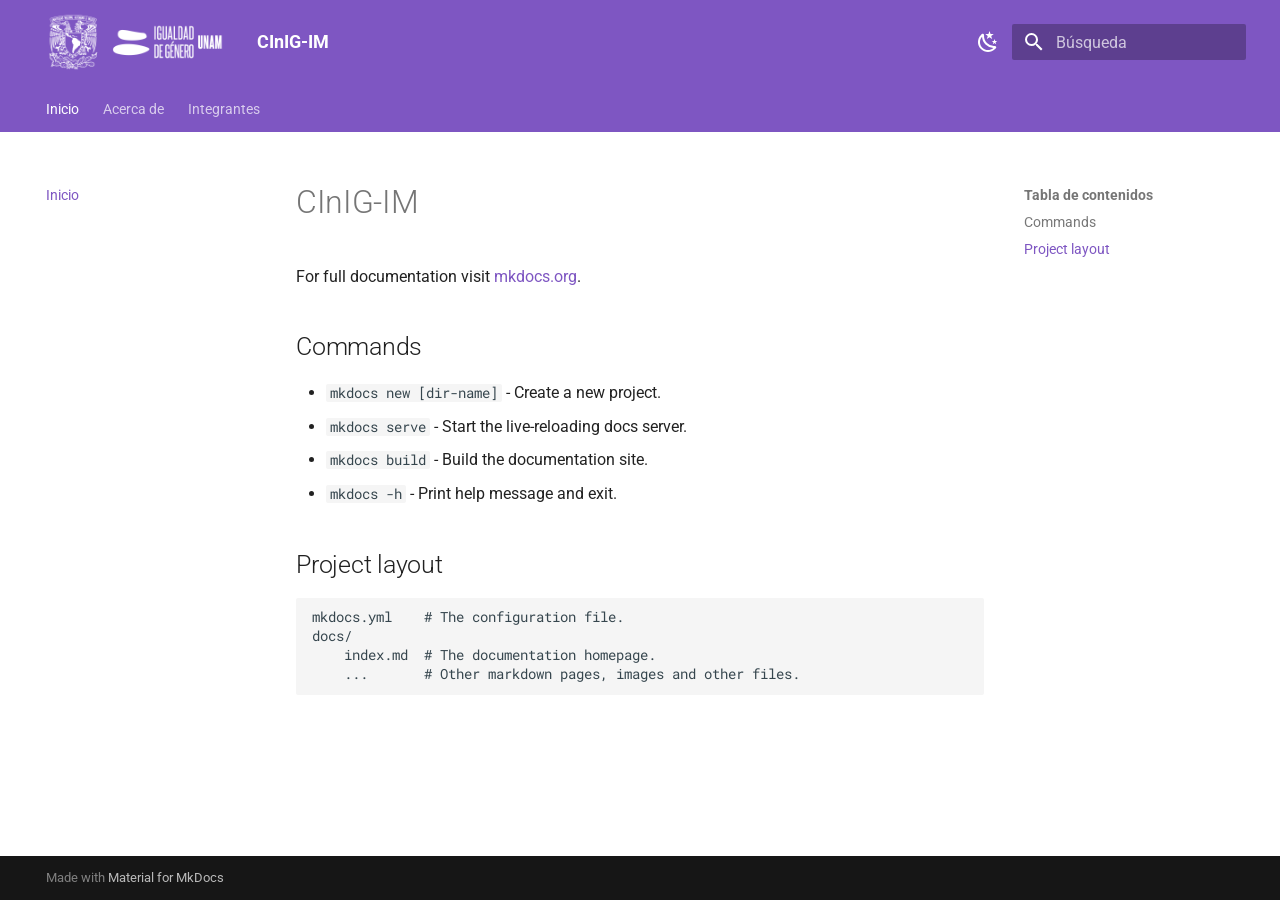
==== index.html @ 72969dbc "Deployed 121dbce with MkDocs version: 1.6.1" ====
<!doctype html>
<html lang="es" class="no-js">
  <head>
    
      <meta charset="utf-8">
      <meta name="viewport" content="width=device-width,initial-scale=1">
      
      
      
      
      
        <link rel="next" href="integrantes/">
      
      
      <link rel="icon" href="assets/favicon.svg">
      <meta name="generator" content="mkdocs-1.6.1, mkdocs-material-9.6.23">
    
    
      
        <title>CInIG-IM</title>
      
    
    
      <link rel="stylesheet" href="assets/stylesheets/main.84d31ad4.min.css">
      
        
        <link rel="stylesheet" href="assets/stylesheets/palette.06af60db.min.css">
      
      


    
    
      
    
    
      
        
        
        <link rel="preconnect" href="https://fonts.gstatic.com" crossorigin>
        <link rel="stylesheet" href="https://fonts.googleapis.com/css?family=Roboto:300,300i,400,400i,700,700i%7CRoboto+Mono:400,400i,700,700i&display=fallback">
        <style>:root{--md-text-font:"Roboto";--md-code-font:"Roboto Mono"}</style>
      
    
    
      <link rel="stylesheet" href="stylesheets/extra.css">
    
    <script>__md_scope=new URL(".",location),__md_hash=e=>[...e].reduce(((e,_)=>(e<<5)-e+_.charCodeAt(0)),0),__md_get=(e,_=localStorage,t=__md_scope)=>JSON.parse(_.getItem(t.pathname+"."+e)),__md_set=(e,_,t=localStorage,a=__md_scope)=>{try{t.setItem(a.pathname+"."+e,JSON.stringify(_))}catch(e){}}</script>
    
      

    
    
    
  </head>
  
  
    
    
      
    
    
    
    
    <body dir="ltr" data-md-color-scheme="default" data-md-color-primary="deep-purple" data-md-color-accent="purple">
  
    
    <input class="md-toggle" data-md-toggle="drawer" type="checkbox" id="__drawer" autocomplete="off">
    <input class="md-toggle" data-md-toggle="search" type="checkbox" id="__search" autocomplete="off">
    <label class="md-overlay" for="__drawer"></label>
    <div data-md-component="skip">
      
        
        <a href="#cinig-im" class="md-skip">
          Saltar a contenido
        </a>
      
    </div>
    <div data-md-component="announce">
      
    </div>
    
    
      

<header class="md-header" data-md-component="header">
  <nav class="md-header__inner md-grid" aria-label="Cabecera">
    <a href="." title="CInIG-IM" class="md-header__button md-logo" aria-label="CInIG-IM" data-md-component="logo">
      
  <img src="assets/Logos-Blanco-800x268.png" alt="logo">

    </a>
    <label class="md-header__button md-icon" for="__drawer">
      
      <svg xmlns="http://www.w3.org/2000/svg" viewBox="0 0 24 24"><path d="M3 6h18v2H3zm0 5h18v2H3zm0 5h18v2H3z"/></svg>
    </label>
    <div class="md-header__title" data-md-component="header-title">
      <div class="md-header__ellipsis">
        <div class="md-header__topic">
          <span class="md-ellipsis">
            CInIG-IM
          </span>
        </div>
        <div class="md-header__topic" data-md-component="header-topic">
          <span class="md-ellipsis">
            
              Inicio
            
          </span>
        </div>
      </div>
    </div>
    
      
        <form class="md-header__option" data-md-component="palette">
  
    
    
    
    <input class="md-option" data-md-color-media="" data-md-color-scheme="default" data-md-color-primary="deep-purple" data-md-color-accent="purple"  aria-label="Switch to dark mode"  type="radio" name="__palette" id="__palette_0">
    
      <label class="md-header__button md-icon" title="Switch to dark mode" for="__palette_1" hidden>
        <svg xmlns="http://www.w3.org/2000/svg" viewBox="0 0 24 24"><path d="m17.75 4.09-2.53 1.94.91 3.06-2.63-1.81-2.63 1.81.91-3.06-2.53-1.94L12.44 4l1.06-3 1.06 3zm3.5 6.91-1.64 1.25.59 1.98-1.7-1.17-1.7 1.17.59-1.98L15.75 11l2.06-.05L18.5 9l.69 1.95zm-2.28 4.95c.83-.08 1.72 1.1 1.19 1.85-.32.45-.66.87-1.08 1.27C15.17 23 8.84 23 4.94 19.07c-3.91-3.9-3.91-10.24 0-14.14.4-.4.82-.76 1.27-1.08.75-.53 1.93.36 1.85 1.19-.27 2.86.69 5.83 2.89 8.02a9.96 9.96 0 0 0 8.02 2.89m-1.64 2.02a12.08 12.08 0 0 1-7.8-3.47c-2.17-2.19-3.33-5-3.49-7.82-2.81 3.14-2.7 7.96.31 10.98 3.02 3.01 7.84 3.12 10.98.31"/></svg>
      </label>
    
  
    
    
    
    <input class="md-option" data-md-color-media="" data-md-color-scheme="slate" data-md-color-primary="deep-purple" data-md-color-accent="purple"  aria-label="Switch to light mode"  type="radio" name="__palette" id="__palette_1">
    
      <label class="md-header__button md-icon" title="Switch to light mode" for="__palette_0" hidden>
        <svg xmlns="http://www.w3.org/2000/svg" viewBox="0 0 24 24"><path d="M12 7a5 5 0 0 1 5 5 5 5 0 0 1-5 5 5 5 0 0 1-5-5 5 5 0 0 1 5-5m0 2a3 3 0 0 0-3 3 3 3 0 0 0 3 3 3 3 0 0 0 3-3 3 3 0 0 0-3-3m0-7 2.39 3.42C13.65 5.15 12.84 5 12 5s-1.65.15-2.39.42zM3.34 7l4.16-.35A7.2 7.2 0 0 0 5.94 8.5c-.44.74-.69 1.5-.83 2.29zm.02 10 1.76-3.77a7.131 7.131 0 0 0 2.38 4.14zM20.65 7l-1.77 3.79a7.02 7.02 0 0 0-2.38-4.15zm-.01 10-4.14.36c.59-.51 1.12-1.14 1.54-1.86.42-.73.69-1.5.83-2.29zM12 22l-2.41-3.44c.74.27 1.55.44 2.41.44.82 0 1.63-.17 2.37-.44z"/></svg>
      </label>
    
  
</form>
      
    
    
      <script>var palette=__md_get("__palette");if(palette&&palette.color){if("(prefers-color-scheme)"===palette.color.media){var media=matchMedia("(prefers-color-scheme: light)"),input=document.querySelector(media.matches?"[data-md-color-media='(prefers-color-scheme: light)']":"[data-md-color-media='(prefers-color-scheme: dark)']");palette.color.media=input.getAttribute("data-md-color-media"),palette.color.scheme=input.getAttribute("data-md-color-scheme"),palette.color.primary=input.getAttribute("data-md-color-primary"),palette.color.accent=input.getAttribute("data-md-color-accent")}for(var[key,value]of Object.entries(palette.color))document.body.setAttribute("data-md-color-"+key,value)}</script>
    
    
    
      
      
        <label class="md-header__button md-icon" for="__search">
          
          <svg xmlns="http://www.w3.org/2000/svg" viewBox="0 0 24 24"><path d="M9.5 3A6.5 6.5 0 0 1 16 9.5c0 1.61-.59 3.09-1.56 4.23l.27.27h.79l5 5-1.5 1.5-5-5v-.79l-.27-.27A6.52 6.52 0 0 1 9.5 16 6.5 6.5 0 0 1 3 9.5 6.5 6.5 0 0 1 9.5 3m0 2C7 5 5 7 5 9.5S7 14 9.5 14 14 12 14 9.5 12 5 9.5 5"/></svg>
        </label>
        <div class="md-search" data-md-component="search" role="dialog">
  <label class="md-search__overlay" for="__search"></label>
  <div class="md-search__inner" role="search">
    <form class="md-search__form" name="search">
      <input type="text" class="md-search__input" name="query" aria-label="Búsqueda" placeholder="Búsqueda" autocapitalize="off" autocorrect="off" autocomplete="off" spellcheck="false" data-md-component="search-query" required>
      <label class="md-search__icon md-icon" for="__search">
        
        <svg xmlns="http://www.w3.org/2000/svg" viewBox="0 0 24 24"><path d="M9.5 3A6.5 6.5 0 0 1 16 9.5c0 1.61-.59 3.09-1.56 4.23l.27.27h.79l5 5-1.5 1.5-5-5v-.79l-.27-.27A6.52 6.52 0 0 1 9.5 16 6.5 6.5 0 0 1 3 9.5 6.5 6.5 0 0 1 9.5 3m0 2C7 5 5 7 5 9.5S7 14 9.5 14 14 12 14 9.5 12 5 9.5 5"/></svg>
        
        <svg xmlns="http://www.w3.org/2000/svg" viewBox="0 0 24 24"><path d="M20 11v2H8l5.5 5.5-1.42 1.42L4.16 12l7.92-7.92L13.5 5.5 8 11z"/></svg>
      </label>
      <nav class="md-search__options" aria-label="Buscar">
        
        <button type="reset" class="md-search__icon md-icon" title="Limpiar" aria-label="Limpiar" tabindex="-1">
          
          <svg xmlns="http://www.w3.org/2000/svg" viewBox="0 0 24 24"><path d="M19 6.41 17.59 5 12 10.59 6.41 5 5 6.41 10.59 12 5 17.59 6.41 19 12 13.41 17.59 19 19 17.59 13.41 12z"/></svg>
        </button>
      </nav>
      
        <div class="md-search__suggest" data-md-component="search-suggest"></div>
      
    </form>
    <div class="md-search__output">
      <div class="md-search__scrollwrap" tabindex="0" data-md-scrollfix>
        <div class="md-search-result" data-md-component="search-result">
          <div class="md-search-result__meta">
            Inicializando búsqueda
          </div>
          <ol class="md-search-result__list" role="presentation"></ol>
        </div>
      </div>
    </div>
  </div>
</div>
      
    
    
  </nav>
  
</header>
    
    <div class="md-container" data-md-component="container">
      
      
        
          
            
<nav class="md-tabs" aria-label="Pestañas" data-md-component="tabs">
  <div class="md-grid">
    <ul class="md-tabs__list">
      
        
  
  
  
    
  
  
    <li class="md-tabs__item md-tabs__item--active">
      <a href="." class="md-tabs__link">
        
  
  
    
  
  Inicio

      </a>
    </li>
  

      
        
  
  
  
  
    <li class="md-tabs__item">
      <a href="acerca_de.md" class="md-tabs__link">
        
  
  
    
  
  Acerca de

      </a>
    </li>
  

      
        
  
  
  
  
    <li class="md-tabs__item">
      <a href="integrantes/" class="md-tabs__link">
        
  
  
    
  
  Integrantes

      </a>
    </li>
  

      
    </ul>
  </div>
</nav>
          
        
      
      <main class="md-main" data-md-component="main">
        <div class="md-main__inner md-grid">
          
            
              
              <div class="md-sidebar md-sidebar--primary" data-md-component="sidebar" data-md-type="navigation" >
                <div class="md-sidebar__scrollwrap">
                  <div class="md-sidebar__inner">
                    


  


<nav class="md-nav md-nav--primary md-nav--lifted" aria-label="Navegación" data-md-level="0">
  <label class="md-nav__title" for="__drawer">
    <a href="." title="CInIG-IM" class="md-nav__button md-logo" aria-label="CInIG-IM" data-md-component="logo">
      
  <img src="assets/Logos-Blanco-800x268.png" alt="logo">

    </a>
    CInIG-IM
  </label>
  
  <ul class="md-nav__list" data-md-scrollfix>
    
      
      
  
  
    
  
  
  
    <li class="md-nav__item md-nav__item--active">
      
      <input class="md-nav__toggle md-toggle" type="checkbox" id="__toc">
      
      
        
      
      
        <label class="md-nav__link md-nav__link--active" for="__toc">
          
  
  
  <span class="md-ellipsis">
    Inicio
    
  </span>
  

          <span class="md-nav__icon md-icon"></span>
        </label>
      
      <a href="." class="md-nav__link md-nav__link--active">
        
  
  
  <span class="md-ellipsis">
    Inicio
    
  </span>
  

      </a>
      
        

<nav class="md-nav md-nav--secondary" aria-label="Tabla de contenidos">
  
  
  
    
  
  
    <label class="md-nav__title" for="__toc">
      <span class="md-nav__icon md-icon"></span>
      Tabla de contenidos
    </label>
    <ul class="md-nav__list" data-md-component="toc" data-md-scrollfix>
      
        <li class="md-nav__item">
  <a href="#commands" class="md-nav__link">
    <span class="md-ellipsis">
      Commands
    </span>
  </a>
  
</li>
      
        <li class="md-nav__item">
  <a href="#project-layout" class="md-nav__link">
    <span class="md-ellipsis">
      Project layout
    </span>
  </a>
  
</li>
      
    </ul>
  
</nav>
      
    </li>
  

    
      
      
  
  
  
  
    <li class="md-nav__item">
      <a href="acerca_de.md" class="md-nav__link">
        
  
  
  <span class="md-ellipsis">
    Acerca de
    
  </span>
  

      </a>
    </li>
  

    
      
      
  
  
  
  
    <li class="md-nav__item">
      <a href="integrantes/" class="md-nav__link">
        
  
  
  <span class="md-ellipsis">
    Integrantes
    
  </span>
  

      </a>
    </li>
  

    
  </ul>
</nav>
                  </div>
                </div>
              </div>
            
            
              
              <div class="md-sidebar md-sidebar--secondary" data-md-component="sidebar" data-md-type="toc" >
                <div class="md-sidebar__scrollwrap">
                  <div class="md-sidebar__inner">
                    

<nav class="md-nav md-nav--secondary" aria-label="Tabla de contenidos">
  
  
  
    
  
  
    <label class="md-nav__title" for="__toc">
      <span class="md-nav__icon md-icon"></span>
      Tabla de contenidos
    </label>
    <ul class="md-nav__list" data-md-component="toc" data-md-scrollfix>
      
        <li class="md-nav__item">
  <a href="#commands" class="md-nav__link">
    <span class="md-ellipsis">
      Commands
    </span>
  </a>
  
</li>
      
        <li class="md-nav__item">
  <a href="#project-layout" class="md-nav__link">
    <span class="md-ellipsis">
      Project layout
    </span>
  </a>
  
</li>
      
    </ul>
  
</nav>
                  </div>
                </div>
              </div>
            
          
          
            <div class="md-content" data-md-component="content">
              <article class="md-content__inner md-typeset">
                
                  



<h1 id="cinig-im">CInIG-IM</h1>
<p>For full documentation visit <a href="https://www.mkdocs.org">mkdocs.org</a>.</p>
<h2 id="commands">Commands</h2>
<ul>
<li><code>mkdocs new [dir-name]</code> - Create a new project.</li>
<li><code>mkdocs serve</code> - Start the live-reloading docs server.</li>
<li><code>mkdocs build</code> - Build the documentation site.</li>
<li><code>mkdocs -h</code> - Print help message and exit.</li>
</ul>
<h2 id="project-layout">Project layout</h2>
<pre><code>mkdocs.yml    # The configuration file.
docs/
    index.md  # The documentation homepage.
    ...       # Other markdown pages, images and other files.
</code></pre>












                
              </article>
            </div>
          
          
<script>var target=document.getElementById(location.hash.slice(1));target&&target.name&&(target.checked=target.name.startsWith("__tabbed_"))</script>
        </div>
        
          <button type="button" class="md-top md-icon" data-md-component="top" hidden>
  
  <svg xmlns="http://www.w3.org/2000/svg" viewBox="0 0 24 24"><path d="M13 20h-2V8l-5.5 5.5-1.42-1.42L12 4.16l7.92 7.92-1.42 1.42L13 8z"/></svg>
  Volver al principio
</button>
        
      </main>
      
        <footer class="md-footer">
  
  <div class="md-footer-meta md-typeset">
    <div class="md-footer-meta__inner md-grid">
      <div class="md-copyright">
  
  
    Made with
    <a href="https://squidfunk.github.io/mkdocs-material/" target="_blank" rel="noopener">
      Material for MkDocs
    </a>
  
</div>
      
    </div>
  </div>
</footer>
      
    </div>
    <div class="md-dialog" data-md-component="dialog">
      <div class="md-dialog__inner md-typeset"></div>
    </div>
    
    
    
      
      <script id="__config" type="application/json">{"base": ".", "features": ["navigation.tabs", "navigation.top", "search.highlight", "search.suggest"], "search": "assets/javascripts/workers/search.973d3a69.min.js", "tags": null, "translations": {"clipboard.copied": "Copiado al portapapeles", "clipboard.copy": "Copiar al portapapeles", "search.result.more.one": "1 m\u00e1s en esta p\u00e1gina", "search.result.more.other": "# m\u00e1s en esta p\u00e1gina", "search.result.none": "No se encontraron documentos", "search.result.one": "1 documento encontrado", "search.result.other": "# documentos encontrados", "search.result.placeholder": "Teclee para comenzar b\u00fasqueda", "search.result.term.missing": "Falta", "select.version": "Seleccionar versi\u00f3n"}, "version": null}</script>
    
    
      <script src="assets/javascripts/bundle.f55a23d4.min.js"></script>
      
    
  </body>
</html>
---- assets/stylesheets/main.84d31ad4.min.css ----
@charset "UTF-8";html{-webkit-text-size-adjust:none;-moz-text-size-adjust:none;text-size-adjust:none;box-sizing:border-box}*,:after,:before{box-sizing:inherit}@media (prefers-reduced-motion){*,:after,:before{transition:none!important}}body{margin:0}a,button,input,label{-webkit-tap-highlight-color:transparent}a{color:inherit;text-decoration:none}hr{border:0;box-sizing:initial;display:block;height:.05rem;overflow:visible;padding:0}small{font-size:80%}sub,sup{line-height:1em}img{border-style:none}table{border-collapse:initial;border-spacing:0}td,th{font-weight:400;vertical-align:top}button{background:#0000;border:0;font-family:inherit;font-size:inherit;margin:0;padding:0}input{border:0;outline:none}:root{--md-primary-fg-color:#4051b5;--md-primary-fg-color--light:#5d6cc0;--md-primary-fg-color--dark:#303fa1;--md-primary-bg-color:#fff;--md-primary-bg-color--light:#ffffffb3;--md-accent-fg-color:#526cfe;--md-accent-fg-color--transparent:#526cfe1a;--md-accent-bg-color:#fff;--md-accent-bg-color--light:#ffffffb3}[data-md-color-scheme=default]{color-scheme:light}[data-md-color-scheme=default] img[src$="#gh-dark-mode-only"],[data-md-color-scheme=default] img[src$="#only-dark"]{display:none}:root,[data-md-color-scheme=default]{--md-hue:225deg;--md-default-fg-color:#000000de;--md-default-fg-color--light:#0000008a;--md-default-fg-color--lighter:#00000052;--md-default-fg-color--lightest:#00000012;--md-default-bg-color:#fff;--md-default-bg-color--light:#ffffffb3;--md-default-bg-color--lighter:#ffffff4d;--md-default-bg-color--lightest:#ffffff1f;--md-code-fg-color:#36464e;--md-code-bg-color:#f5f5f5;--md-code-hl-color:#4287ff;--md-code-hl-color--light:#4287ff1a;--md-code-hl-number-color:#d52a2a;--md-code-hl-special-color:#db1457;--md-code-hl-function-color:#a846b9;--md-code-hl-constant-color:#6e59d9;--md-code-hl-keyword-color:#3f6ec6;--md-code-hl-string-color:#1c7d4d;--md-code-hl-name-color:var(--md-code-fg-color);--md-code-hl-operator-color:var(--md-default-fg-color--light);--md-code-hl-punctuation-color:var(--md-default-fg-color--light);--md-code-hl-comment-color:var(--md-default-fg-color--light);--md-code-hl-generic-color:var(--md-default-fg-color--light);--md-code-hl-variable-color:var(--md-default-fg-color--light);--md-typeset-color:var(--md-default-fg-color);--md-typeset-a-color:var(--md-primary-fg-color);--md-typeset-del-color:#f5503d26;--md-typeset-ins-color:#0bd57026;--md-typeset-kbd-color:#fafafa;--md-typeset-kbd-accent-color:#fff;--md-typeset-kbd-border-color:#b8b8b8;--md-typeset-mark-color:#ffff0080;--md-typeset-table-color:#0000001f;--md-typeset-table-color--light:rgba(0,0,0,.035);--md-admonition-fg-color:var(--md-default-fg-color);--md-admonition-bg-color:var(--md-default-bg-color);--md-warning-fg-color:#000000de;--md-warning-bg-color:#ff9;--md-footer-fg-color:#fff;--md-footer-fg-color--light:#ffffffb3;--md-footer-fg-color--lighter:#ffffff73;--md-footer-bg-color:#000000de;--md-footer-bg-color--dark:#00000052;--md-shadow-z1:0 0.2rem 0.5rem #0000000d,0 0 0.05rem #0000001a;--md-shadow-z2:0 0.2rem 0.5rem #0000001a,0 0 0.05rem #00000040;--md-shadow-z3:0 0.2rem 0.5rem #0003,0 0 0.05rem #00000059}.md-icon svg{fill:currentcolor;display:block;height:1.2rem;width:1.2rem}body{-webkit-font-smoothing:antialiased;-moz-osx-font-smoothing:grayscale;--md-text-font-family:var(--md-text-font,_),-apple-system,BlinkMacSystemFont,Helvetica,Arial,sans-serif;--md-code-font-family:var(--md-code-font,_),SFMono-Regular,Consolas,Menlo,monospace}aside,body,input{font-feature-settings:"kern","liga";color:var(--md-typeset-color);font-family:var(--md-text-font-family)}code,kbd,pre{font-feature-settings:"kern";font-family:var(--md-code-font-family)}:root{--md-typeset-table-sort-icon:url('data:image/svg+xml;charset=utf-8,<svg xmlns="http://www.w3.org/2000/svg" viewBox="0 0 24 24"><path d="m18 21-4-4h3V7h-3l4-4 4 4h-3v10h3M2 19v-2h10v2M2 13v-2h7v2M2 7V5h4v2z"/></svg>');--md-typeset-table-sort-icon--asc:url('data:image/svg+xml;charset=utf-8,<svg xmlns="http://www.w3.org/2000/svg" viewBox="0 0 24 24"><path d="M19 17h3l-4 4-4-4h3V3h2M2 17h10v2H2M6 5v2H2V5m0 6h7v2H2z"/></svg>');--md-typeset-table-sort-icon--desc:url('data:image/svg+xml;charset=utf-8,<svg xmlns="http://www.w3.org/2000/svg" viewBox="0 0 24 24"><path d="M19 7h3l-4-4-4 4h3v14h2M2 17h10v2H2M6 5v2H2V5m0 6h7v2H2z"/></svg>')}.md-typeset{-webkit-print-color-adjust:exact;color-adjust:exact;font-size:.8rem;line-height:1.6;overflow-wrap:break-word}@media print{.md-typeset{font-size:.68rem}}.md-typeset blockquote,.md-typeset dl,.md-typeset figure,.md-typeset ol,.md-typeset pre,.md-typeset ul{margin-bottom:1em;margin-top:1em}.md-typeset h1{color:var(--md-default-fg-color--light);font-size:2em;line-height:1.3;margin:0 0 1.25em}.md-typeset h1,.md-typeset h2{font-weight:300;letter-spacing:-.01em}.md-typeset h2{font-size:1.5625em;line-height:1.4;margin:1.6em 0 .64em}.md-typeset h3{font-size:1.25em;font-weight:400;letter-spacing:-.01em;line-height:1.5;margin:1.6em 0 .8em}.md-typeset h2+h3{margin-top:.8em}.md-typeset h4{font-weight:700;letter-spacing:-.01em;margin:1em 0}.md-typeset h5,.md-typeset h6{color:var(--md-default-fg-color--light);font-size:.8em;font-weight:700;letter-spacing:-.01em;margin:1.25em 0}.md-typeset h5{text-transform:uppercase}.md-typeset h5 code{text-transform:none}.md-typeset hr{border-bottom:.05rem solid var(--md-default-fg-color--lightest);display:flow-root;margin:1.5em 0}.md-typeset a{color:var(--md-typeset-a-color);word-break:break-word}.md-typeset a,.md-typeset a:before{transition:color 125ms}.md-typeset a:focus,.md-typeset a:hover{color:var(--md-accent-fg-color)}.md-typeset a:focus code,.md-typeset a:hover code{background-color:var(--md-accent-fg-color--transparent)}.md-typeset a code{color:currentcolor;transition:background-color 125ms}.md-typeset a.focus-visible{outline-color:var(--md-accent-fg-color);outline-offset:.2rem}.md-typeset code,.md-typeset kbd,.md-typeset pre{color:var(--md-code-fg-color);direction:ltr;font-variant-ligatures:none}@media print{.md-typeset code,.md-typeset kbd,.md-typeset pre{white-space:pre-wrap}}.md-typeset code{background-color:var(--md-code-bg-color);border-radius:.1rem;-webkit-box-decoration-break:clone;box-decoration-break:clone;font-size:.85em;padding:0 .2941176471em;word-break:break-word}.md-typeset code:not(.focus-visible){-webkit-tap-highlight-color:transparent;outline:none}.md-typeset pre{display:flow-root;line-height:1.4;position:relative}.md-typeset pre>code{-webkit-box-decoration-break:slice;box-decoration-break:slice;box-shadow:none;display:block;margin:0;outline-color:var(--md-accent-fg-color);overflow:auto;padding:.7720588235em 1.1764705882em;scrollbar-color:var(--md-default-fg-color--lighter) #0000;scrollbar-width:thin;touch-action:auto;word-break:normal}.md-typeset pre>code:hover{scrollbar-color:var(--md-accent-fg-color) #0000}.md-typeset pre>code::-webkit-scrollbar{height:.2rem;width:.2rem}.md-typeset pre>code::-webkit-scrollbar-thumb{background-color:var(--md-default-fg-color--lighter)}.md-typeset pre>code::-webkit-scrollbar-thumb:hover{background-color:var(--md-accent-fg-color)}.md-typeset kbd{background-color:var(--md-typeset-kbd-color);border-radius:.1rem;box-shadow:0 .1rem 0 .05rem var(--md-typeset-kbd-border-color),0 .1rem 0 var(--md-typeset-kbd-border-color),0 -.1rem .2rem var(--md-typeset-kbd-accent-color) inset;color:var(--md-default-fg-color);display:inline-block;font-size:.75em;padding:0 .6666666667em;vertical-align:text-top;word-break:break-word}.md-typeset mark{background-color:var(--md-typeset-mark-color);-webkit-box-decoration-break:clone;box-decoration-break:clone;color:inherit;word-break:break-word}.md-typeset abbr{border-bottom:.05rem dotted var(--md-default-fg-color--light);cursor:help;text-decoration:none}.md-typeset small{opacity:.75}[dir=ltr] .md-typeset sub,[dir=ltr] .md-typeset sup{margin-left:.078125em}[dir=rtl] .md-typeset sub,[dir=rtl] .md-typeset sup{margin-right:.078125em}[dir=ltr] .md-typeset blockquote{padding-left:.6rem}[dir=rtl] .md-typeset blockquote{padding-right:.6rem}[dir=ltr] .md-typeset blockquote{border-left:.2rem solid var(--md-default-fg-color--lighter)}[dir=rtl] .md-typeset blockquote{border-right:.2rem solid var(--md-default-fg-color--lighter)}.md-typeset blockquote{color:var(--md-default-fg-color--light);margin-left:0;margin-right:0}.md-typeset ul{list-style-type:disc}.md-typeset ul[type]{list-style-type:revert-layer}[dir=ltr] .md-typeset ol,[dir=ltr] .md-typeset ul{margin-left:.625em}[dir=rtl] .md-typeset ol,[dir=rtl] .md-typeset ul{margin-right:.625em}.md-typeset ol,.md-typeset ul{padding:0}.md-typeset ol:not([hidden]),.md-typeset ul:not([hidden]){display:flow-root}.md-typeset ol ol,.md-typeset ul ol{list-style-type:lower-alpha}.md-typeset ol ol ol,.md-typeset ul ol ol{list-style-type:lower-roman}.md-typeset ol ol ol ol,.md-typeset ul ol ol ol{list-style-type:upper-alpha}.md-typeset ol ol ol ol ol,.md-typeset ul ol ol ol ol{list-style-type:upper-roman}.md-typeset ol[type],.md-typeset ul[type]{list-style-type:revert-layer}[dir=ltr] .md-typeset ol li,[dir=ltr] .md-typeset ul li{margin-left:1.25em}[dir=rtl] .md-typeset ol li,[dir=rtl] .md-typeset ul li{margin-right:1.25em}.md-typeset ol li,.md-typeset ul li{margin-bottom:.5em}.md-typeset ol li blockquote,.md-typeset ol li p,.md-typeset ul li blockquote,.md-typeset ul li p{margin:.5em 0}.md-typeset ol li:last-child,.md-typeset ul li:last-child{margin-bottom:0}[dir=ltr] .md-typeset ol li ol,[dir=ltr] .md-typeset ol li ul,[dir=ltr] .md-typeset ul li ol,[dir=ltr] .md-typeset ul li ul{margin-left:.625em}[dir=rtl] .md-typeset ol li ol,[dir=rtl] .md-typeset ol li ul,[dir=rtl] .md-typeset ul li ol,[dir=rtl] .md-typeset ul li ul{margin-right:.625em}.md-typeset ol li ol,.md-typeset ol li ul,.md-typeset ul li ol,.md-typeset ul li ul{margin-bottom:.5em;margin-top:.5em}[dir=ltr] .md-typeset dd{margin-left:1.875em}[dir=rtl] .md-typeset dd{margin-right:1.875em}.md-typeset dd{margin-bottom:1.5em;margin-top:1em}.md-typeset img,.md-typeset svg,.md-typeset video{height:auto;max-width:100%}.md-typeset img[align=left]{margin:1em 1em 1em 0}.md-typeset img[align=right]{margin:1em 0 1em 1em}.md-typeset img[align]:only-child{margin-top:0}.md-typeset figure{display:flow-root;margin:1em auto;max-width:100%;text-align:center;width:fit-content}.md-typeset figure img{display:block;margin:0 auto}.md-typeset figcaption{font-style:italic;margin:1em auto;max-width:24rem}.md-typeset iframe{max-width:100%}.md-typeset table:not([class]){background-color:var(--md-default-bg-color);border:.05rem solid var(--md-typeset-table-color);border-radius:.1rem;display:inline-block;font-size:.64rem;max-width:100%;overflow:auto;touch-action:auto}@media print{.md-typeset table:not([class]){display:table}}.md-typeset table:not([class])+*{margin-top:1.5em}.md-typeset table:not([class]) td>:first-child,.md-typeset table:not([class]) th>:first-child{margin-top:0}.md-typeset table:not([class]) td>:last-child,.md-typeset table:not([class]) th>:last-child{margin-bottom:0}.md-typeset table:not([class]) td:not([align]),.md-typeset table:not([class]) th:not([align]){text-align:left}[dir=rtl] .md-typeset table:not([class]) td:not([align]),[dir=rtl] .md-typeset table:not([class]) th:not([align]){text-align:right}.md-typeset table:not([class]) th{font-weight:700;min-width:5rem;padding:.9375em 1.25em;vertical-align:top}.md-typeset table:not([class]) td{border-top:.05rem solid var(--md-typeset-table-color);padding:.9375em 1.25em;vertical-align:top}.md-typeset table:not([class]) tbody tr{transition:background-color 125ms}.md-typeset table:not([class]) tbody tr:hover{background-color:var(--md-typeset-table-color--light);box-shadow:0 .05rem 0 var(--md-default-bg-color) inset}.md-typeset table:not([class]) a{word-break:normal}.md-typeset table th[role=columnheader]{cursor:pointer}[dir=ltr] .md-typeset table th[role=columnheader]:after{margin-left:.5em}[dir=rtl] .md-typeset table th[role=columnheader]:after{margin-right:.5em}.md-typeset table th[role=columnheader]:after{content:"";display:inline-block;height:1.2em;-webkit-mask-image:var(--md-typeset-table-sort-icon);mask-image:var(--md-typeset-table-sort-icon);-webkit-mask-repeat:no-repeat;mask-repeat:no-repeat;-webkit-mask-size:contain;mask-size:contain;transition:background-color 125ms;vertical-align:text-bottom;width:1.2em}.md-typeset table th[role=columnheader]:hover:after{background-color:var(--md-default-fg-color--lighter)}.md-typeset table th[role=columnheader][aria-sort=ascending]:after{background-color:var(--md-default-fg-color--light);-webkit-mask-image:var(--md-typeset-table-sort-icon--asc);mask-image:var(--md-typeset-table-sort-icon--asc)}.md-typeset table th[role=columnheader][aria-sort=descending]:after{background-color:var(--md-default-fg-color--light);-webkit-mask-image:var(--md-typeset-table-sort-icon--desc);mask-image:var(--md-typeset-table-sort-icon--desc)}.md-typeset__scrollwrap{margin:1em -.8rem;overflow-x:auto;touch-action:auto}.md-typeset__table{display:inline-block;margin-bottom:.5em;padding:0 .8rem}@media print{.md-typeset__table{display:block}}html .md-typeset__table table{display:table;margin:0;overflow:hidden;width:100%}@media screen and (max-width:44.984375em){.md-content__inner>pre{margin:1em -.8rem}.md-content__inner>pre code{border-radius:0}}.md-typeset .md-author{border-radius:100%;display:block;flex-shrink:0;height:1.6rem;overflow:hidden;position:relative;transition:color 125ms,transform 125ms;width:1.6rem}.md-typeset .md-author img{display:block}.md-typeset .md-author--more{background:var(--md-default-fg-color--lightest);color:var(--md-default-fg-color--lighter);font-size:.6rem;font-weight:700;line-height:1.6rem;text-align:center}.md-typeset .md-author--long{height:2.4rem;width:2.4rem}.md-typeset a.md-author{transform:scale(1)}.md-typeset a.md-author img{border-radius:100%;filter:grayscale(100%) opacity(75%);transition:filter 125ms}.md-typeset a.md-author:focus,.md-typeset a.md-author:hover{transform:scale(1.1);z-index:1}.md-typeset a.md-author:focus img,.md-typeset a.md-author:hover img{filter:grayscale(0)}.md-banner{background-color:var(--md-footer-bg-color);color:var(--md-footer-fg-color);overflow:auto}@media print{.md-banner{display:none}}.md-banner--warning{background-color:var(--md-warning-bg-color);color:var(--md-warning-fg-color)}.md-banner__inner{font-size:.7rem;margin:.6rem auto;padding:0 .8rem}[dir=ltr] .md-banner__button{float:right}[dir=rtl] .md-banner__button{float:left}.md-banner__button{color:inherit;cursor:pointer;transition:opacity .25s}.no-js .md-banner__button{display:none}.md-banner__button:hover{opacity:.7}html{font-size:125%;height:100%;overflow-x:hidden}@media screen and (min-width:100em){html{font-size:137.5%}}@media screen and (min-width:125em){html{font-size:150%}}body{background-color:var(--md-default-bg-color);display:flex;flex-direction:column;font-size:.5rem;min-height:100%;position:relative;width:100%}@media print{body{display:block}}@media screen and (max-width:59.984375em){body[data-md-scrolllock]{position:fixed}}.md-grid{margin-left:auto;margin-right:auto;max-width:61rem}.md-container{display:flex;flex-direction:column;flex-grow:1}@media print{.md-container{display:block}}.md-main{flex-grow:1}.md-main__inner{display:flex;height:100%;margin-top:1.5rem}.md-ellipsis{overflow:hidden;text-overflow:ellipsis}.md-toggle{display:none}.md-option{height:0;opacity:0;position:absolute;width:0}.md-option:checked+label:not([hidden]){display:block}.md-option.focus-visible+label{outline-color:var(--md-accent-fg-color);outline-style:auto}.md-skip{background-color:var(--md-default-fg-color);border-radius:.1rem;color:var(--md-default-bg-color);font-size:.64rem;margin:.5rem;opacity:0;outline-color:var(--md-accent-fg-color);padding:.3rem .5rem;position:fixed;transform:translateY(.4rem);z-index:-1}.md-skip:focus{opacity:1;transform:translateY(0);transition:transform .25s cubic-bezier(.4,0,.2,1),opacity 175ms 75ms;z-index:10}@page{margin:25mm}:root{--md-clipboard-icon:url('data:image/svg+xml;charset=utf-8,<svg xmlns="http://www.w3.org/2000/svg" viewBox="0 0 24 24"><path d="M19 21H8V7h11m0-2H8a2 2 0 0 0-2 2v14a2 2 0 0 0 2 2h11a2 2 0 0 0 2-2V7a2 2 0 0 0-2-2m-3-4H4a2 2 0 0 0-2 2v14h2V3h12z"/></svg>')}.md-clipboard{border-radius:.1rem;color:var(--md-default-fg-color--lightest);cursor:pointer;height:1.5em;outline-color:var(--md-accent-fg-color);outline-offset:.1rem;position:absolute;right:.5em;top:.5em;transition:color .25s;width:1.5em;z-index:1}@media print{.md-clipboard{display:none}}.md-clipboard:not(.focus-visible){-webkit-tap-highlight-color:transparent;outline:none}:hover>.md-clipboard{color:var(--md-default-fg-color--light)}.md-clipboard:focus,.md-clipboard:hover{color:var(--md-accent-fg-color)}.md-clipboard:after{background-color:currentcolor;content:"";display:block;height:1.125em;margin:0 auto;-webkit-mask-image:var(--md-clipboard-icon);mask-image:var(--md-clipboard-icon);-webkit-mask-position:center;mask-position:center;-webkit-mask-repeat:no-repeat;mask-repeat:no-repeat;-webkit-mask-size:contain;mask-size:contain;width:1.125em}.md-clipboard--inline{cursor:pointer}.md-clipboard--inline code{transition:color .25s,background-color .25s}.md-clipboard--inline:focus code,.md-clipboard--inline:hover code{background-color:var(--md-accent-fg-color--transparent);color:var(--md-accent-fg-color)}.md-typeset .md-code__content{display:grid}@keyframes consent{0%{opacity:0;transform:translateY(100%)}to{opacity:1;transform:translateY(0)}}@keyframes overlay{0%{opacity:0}to{opacity:1}}.md-consent__overlay{animation:overlay .25s both;-webkit-backdrop-filter:blur(.1rem);backdrop-filter:blur(.1rem);background-color:#0000008a;height:100%;opacity:1;position:fixed;top:0;width:100%;z-index:5}.md-consent__inner{animation:consent .5s cubic-bezier(.1,.7,.1,1) both;background-color:var(--md-default-bg-color);border:0;border-radius:.1rem;bottom:0;box-shadow:0 0 .2rem #0000001a,0 .2rem .4rem #0003;max-height:100%;overflow:auto;padding:0;position:fixed;width:100%;z-index:5}.md-consent__form{padding:.8rem}.md-consent__settings{display:none;margin:1em 0}input:checked+.md-consent__settings{display:block}.md-consent__controls{margin-bottom:.8rem}.md-typeset .md-consent__controls .md-button{display:inline}@media screen and (max-width:44.984375em){.md-typeset .md-consent__controls .md-button{display:block;margin-top:.4rem;text-align:center;width:100%}}.md-consent label{cursor:pointer}.md-content{flex-grow:1;min-width:0}.md-content__inner{margin:0 .8rem 1.2rem;padding-top:.6rem}@media screen and (min-width:76.25em){[dir=ltr] .md-sidebar--primary:not([hidden])~.md-content>.md-content__inner{margin-left:1.2rem}[dir=ltr] .md-sidebar--secondary:not([hidden])~.md-content>.md-content__inner,[dir=rtl] .md-sidebar--primary:not([hidden])~.md-content>.md-content__inner{margin-right:1.2rem}[dir=rtl] .md-sidebar--secondary:not([hidden])~.md-content>.md-content__inner{margin-left:1.2rem}}.md-content__inner:before{content:"";display:block;height:.4rem}.md-content__inner>:last-child{margin-bottom:0}[dir=ltr] .md-content__button{float:right}[dir=rtl] .md-content__button{float:left}[dir=ltr] .md-content__button{margin-left:.4rem}[dir=rtl] .md-content__button{margin-right:.4rem}.md-content__button{margin:.4rem 0;padding:0}@media print{.md-content__button{display:none}}.md-typeset .md-content__button{color:var(--md-default-fg-color--lighter)}.md-content__button svg{display:inline;vertical-align:top}[dir=rtl] .md-content__button svg{transform:scaleX(-1)}[dir=ltr] .md-dialog{right:.8rem}[dir=rtl] .md-dialog{left:.8rem}.md-dialog{background-color:var(--md-default-fg-color);border-radius:.1rem;bottom:.8rem;box-shadow:var(--md-shadow-z3);min-width:11.1rem;opacity:0;padding:.4rem .6rem;pointer-events:none;position:fixed;transform:translateY(100%);transition:transform 0ms .4s,opacity .4s;z-index:4}@media print{.md-dialog{display:none}}.md-dialog--active{opacity:1;pointer-events:auto;transform:translateY(0);transition:transform .4s cubic-bezier(.075,.85,.175,1),opacity .4s}.md-dialog__inner{color:var(--md-default-bg-color);font-size:.7rem}.md-feedback{margin:2em 0 1em;text-align:center}.md-feedback fieldset{border:none;margin:0;padding:0}.md-feedback__title{font-weight:700;margin:1em auto}.md-feedback__inner{position:relative}.md-feedback__list{display:flex;flex-wrap:wrap;place-content:baseline center;position:relative}.md-feedback__list:hover .md-icon:not(:disabled){color:var(--md-default-fg-color--lighter)}:disabled .md-feedback__list{min-height:1.8rem}.md-feedback__icon{color:var(--md-default-fg-color--light);cursor:pointer;flex-shrink:0;margin:0 .1rem;transition:color 125ms}.md-feedback__icon:not(:disabled).md-icon:hover{color:var(--md-accent-fg-color)}.md-feedback__icon:disabled{color:var(--md-default-fg-color--lightest);pointer-events:none}.md-feedback__note{opacity:0;position:relative;transform:translateY(.4rem);transition:transform .4s cubic-bezier(.1,.7,.1,1),opacity .15s}.md-feedback__note>*{margin:0 auto;max-width:16rem}:disabled .md-feedback__note{opacity:1;transform:translateY(0)}@media print{.md-feedback{display:none}}.md-footer{background-color:var(--md-footer-bg-color);color:var(--md-footer-fg-color)}@media print{.md-footer{display:none}}.md-footer__inner{justify-content:space-between;overflow:auto;padding:.2rem}.md-footer__inner:not([hidden]){display:flex}.md-footer__link{align-items:end;display:flex;flex-grow:0.01;margin-bottom:.4rem;margin-top:1rem;max-width:100%;outline-color:var(--md-accent-fg-color);overflow:hidden;transition:opacity .25s}.md-footer__link:focus,.md-footer__link:hover{opacity:.7}[dir=rtl] .md-footer__link svg{transform:scaleX(-1)}@media screen and (max-width:44.984375em){.md-footer__link--prev{flex-shrink:0}.md-footer__link--prev .md-footer__title{display:none}}[dir=ltr] .md-footer__link--next{margin-left:auto}[dir=rtl] .md-footer__link--next{margin-right:auto}.md-footer__link--next{text-align:right}[dir=rtl] .md-footer__link--next{text-align:left}.md-footer__title{flex-grow:1;font-size:.9rem;margin-bottom:.7rem;max-width:calc(100% - 2.4rem);padding:0 1rem;white-space:nowrap}.md-footer__button{margin:.2rem;padding:.4rem}.md-footer__direction{font-size:.64rem;opacity:.7}.md-footer-meta{background-color:var(--md-footer-bg-color--dark)}.md-footer-meta__inner{display:flex;flex-wrap:wrap;justify-content:space-between;padding:.2rem}html .md-footer-meta.md-typeset a{color:var(--md-footer-fg-color--light)}html .md-footer-meta.md-typeset a:focus,html .md-footer-meta.md-typeset a:hover{color:var(--md-footer-fg-color)}.md-copyright{color:var(--md-footer-fg-color--lighter);font-size:.64rem;margin:auto .6rem;padding:.4rem 0;width:100%}@media screen and (min-width:45em){.md-copyright{width:auto}}.md-copyright__highlight{color:var(--md-footer-fg-color--light)}.md-social{display:inline-flex;gap:.2rem;margin:0 .4rem;padding:.2rem 0 .6rem}@media screen and (min-width:45em){.md-social{padding:.6rem 0}}.md-social__link{display:inline-block;height:1.6rem;text-align:center;width:1.6rem}.md-social__link:before{line-height:1.9}.md-social__link svg{fill:currentcolor;max-height:.8rem;vertical-align:-25%}.md-typeset .md-button{border:.1rem solid;border-radius:.1rem;color:var(--md-primary-fg-color);cursor:pointer;display:inline-block;font-weight:700;padding:.625em 2em;transition:color 125ms,background-color 125ms,border-color 125ms}.md-typeset .md-button--primary{background-color:var(--md-primary-fg-color);border-color:var(--md-primary-fg-color);color:var(--md-primary-bg-color)}.md-typeset .md-button:focus,.md-typeset .md-button:hover{background-color:var(--md-accent-fg-color);border-color:var(--md-accent-fg-color);color:var(--md-accent-bg-color)}[dir=ltr] .md-typeset .md-input{border-top-left-radius:.1rem}[dir=ltr] .md-typeset .md-input,[dir=rtl] .md-typeset .md-input{border-top-right-radius:.1rem}[dir=rtl] .md-typeset .md-input{border-top-left-radius:.1rem}.md-typeset .md-input{border-bottom:.1rem solid var(--md-default-fg-color--lighter);box-shadow:var(--md-shadow-z1);font-size:.8rem;height:1.8rem;padding:0 .6rem;transition:border .25s,box-shadow .25s}.md-typeset .md-input:focus,.md-typeset .md-input:hover{border-bottom-color:var(--md-accent-fg-color);box-shadow:var(--md-shadow-z2)}.md-typeset .md-input--stretch{width:100%}.md-header{background-color:var(--md-primary-fg-color);box-shadow:0 0 .2rem #0000,0 .2rem .4rem #0000;color:var(--md-primary-bg-color);display:block;left:0;position:sticky;right:0;top:0;z-index:4}@media print{.md-header{display:none}}.md-header[hidden]{transform:translateY(-100%);transition:transform .25s cubic-bezier(.8,0,.6,1),box-shadow .25s}.md-header--shadow{box-shadow:0 0 .2rem #0000001a,0 .2rem .4rem #0003;transition:transform .25s cubic-bezier(.1,.7,.1,1),box-shadow .25s}.md-header__inner{align-items:center;display:flex;padding:0 .2rem}.md-header__button{color:currentcolor;cursor:pointer;margin:.2rem;outline-color:var(--md-accent-fg-color);padding:.4rem;position:relative;transition:opacity .25s;vertical-align:middle;z-index:1}.md-header__button:hover{opacity:.7}.md-header__button:not([hidden]){display:inline-block}.md-header__button:not(.focus-visible){-webkit-tap-highlight-color:transparent;outline:none}.md-header__button.md-logo{margin:.2rem;padding:.4rem}@media screen and (max-width:76.234375em){.md-header__button.md-logo{display:none}}.md-header__button.md-logo img,.md-header__button.md-logo svg{fill:currentcolor;display:block;height:1.2rem;width:auto}@media screen and (min-width:60em){.md-header__button[for=__search]{display:none}}.no-js .md-header__button[for=__search]{display:none}[dir=rtl] .md-header__button[for=__search] svg{transform:scaleX(-1)}@media screen and (min-width:76.25em){.md-header__button[for=__drawer]{display:none}}.md-header__topic{display:flex;max-width:100%;position:absolute;transition:transform .4s cubic-bezier(.1,.7,.1,1),opacity .15s;white-space:nowrap}.md-header__topic+.md-header__topic{opacity:0;pointer-events:none;transform:translateX(1.25rem);transition:transform .4s cubic-bezier(1,.7,.1,.1),opacity .15s;z-index:-1}[dir=rtl] .md-header__topic+.md-header__topic{transform:translateX(-1.25rem)}.md-header__topic:first-child{font-weight:700}[dir=ltr] .md-header__title{margin-left:1rem;margin-right:.4rem}[dir=rtl] .md-header__title{margin-left:.4rem;margin-right:1rem}.md-header__title{flex-grow:1;font-size:.9rem;height:2.4rem;line-height:2.4rem}.md-header__title--active .md-header__topic{opacity:0;pointer-events:none;transform:translateX(-1.25rem);transition:transform .4s cubic-bezier(1,.7,.1,.1),opacity .15s;z-index:-1}[dir=rtl] .md-header__title--active .md-header__topic{transform:translateX(1.25rem)}.md-header__title--active .md-header__topic+.md-header__topic{opacity:1;pointer-events:auto;transform:translateX(0);transition:transform .4s cubic-bezier(.1,.7,.1,1),opacity .15s;z-index:0}.md-header__title>.md-header__ellipsis{height:100%;position:relative;width:100%}.md-header__option{display:flex;flex-shrink:0;max-width:100%;transition:max-width 0ms .25s,opacity .25s .25s;white-space:nowrap}[data-md-toggle=search]:checked~.md-header .md-header__option{max-width:0;opacity:0;transition:max-width 0ms,opacity 0ms}.md-header__option>input{bottom:0}.md-header__source{display:none}@media screen and (min-width:60em){[dir=ltr] .md-header__source{margin-left:1rem}[dir=rtl] .md-header__source{margin-right:1rem}.md-header__source{display:block;max-width:11.7rem;width:11.7rem}}@media screen and (min-width:76.25em){[dir=ltr] .md-header__source{margin-left:1.4rem}[dir=rtl] .md-header__source{margin-right:1.4rem}}.md-meta{color:var(--md-default-fg-color--light);font-size:.7rem;line-height:1.3}.md-meta__list{display:inline-flex;flex-wrap:wrap;list-style:none;margin:0;padding:0}.md-meta__item:not(:last-child):after{content:"·";margin-left:.2rem;margin-right:.2rem}.md-meta__link{color:var(--md-typeset-a-color)}.md-meta__link:focus,.md-meta__link:hover{color:var(--md-accent-fg-color)}.md-draft{background-color:#ff1744;border-radius:.125em;color:#fff;display:inline-block;font-weight:700;padding-left:.5714285714em;padding-right:.5714285714em}:root{--md-nav-icon--prev:url('data:image/svg+xml;charset=utf-8,<svg xmlns="http://www.w3.org/2000/svg" viewBox="0 0 24 24"><path d="M20 11v2H8l5.5 5.5-1.42 1.42L4.16 12l7.92-7.92L13.5 5.5 8 11z"/></svg>');--md-nav-icon--next:url('data:image/svg+xml;charset=utf-8,<svg xmlns="http://www.w3.org/2000/svg" viewBox="0 0 24 24"><path d="M8.59 16.58 13.17 12 8.59 7.41 10 6l6 6-6 6z"/></svg>');--md-toc-icon:url('data:image/svg+xml;charset=utf-8,<svg xmlns="http://www.w3.org/2000/svg" viewBox="0 0 24 24"><path d="M3 9h14V7H3zm0 4h14v-2H3zm0 4h14v-2H3zm16 0h2v-2h-2zm0-10v2h2V7zm0 6h2v-2h-2z"/></svg>')}.md-nav{font-size:.7rem;line-height:1.3}.md-nav__title{color:var(--md-default-fg-color--light);display:block;font-weight:700;overflow:hidden;padding:0 .6rem;text-overflow:ellipsis}.md-nav__title .md-nav__button{display:none}.md-nav__title .md-nav__button img{height:100%;width:auto}.md-nav__title .md-nav__button.md-logo img,.md-nav__title .md-nav__button.md-logo svg{fill:currentcolor;display:block;height:2.4rem;max-width:100%;object-fit:contain;width:auto}.md-nav__list{list-style:none;margin:0;padding:0}.md-nav__link{align-items:flex-start;display:flex;gap:.4rem;margin-top:.625em;scroll-snap-align:start;transition:color 125ms}.md-nav__link--passed{color:var(--md-default-fg-color--light)}.md-nav__item .md-nav__link--active,.md-nav__item .md-nav__link--active code{color:var(--md-typeset-a-color)}.md-nav__link .md-ellipsis{position:relative}[dir=ltr] .md-nav__link .md-icon:last-child{margin-left:auto}[dir=rtl] .md-nav__link .md-icon:last-child{margin-right:auto}.md-nav__link svg{fill:currentcolor;flex-shrink:0;height:1.3em;position:relative}.md-nav__link[for]:focus,.md-nav__link[for]:hover,.md-nav__link[href]:focus,.md-nav__link[href]:hover{color:var(--md-accent-fg-color);cursor:pointer}.md-nav__link.focus-visible{outline-color:var(--md-accent-fg-color);outline-offset:.2rem}.md-nav--primary .md-nav__link[for=__toc]{display:none}.md-nav--primary .md-nav__link[for=__toc] .md-icon:after{background-color:currentcolor;display:block;height:100%;-webkit-mask-image:var(--md-toc-icon);mask-image:var(--md-toc-icon);width:100%}.md-nav--primary .md-nav__link[for=__toc]~.md-nav{display:none}.md-nav__container>.md-nav__link{margin-top:0}.md-nav__container>.md-nav__link:first-child{flex-grow:1;min-width:0}.md-nav__icon{flex-shrink:0}.md-nav__source{display:none}@media screen and (max-width:76.234375em){.md-nav--primary,.md-nav--primary .md-nav{background-color:var(--md-default-bg-color);display:flex;flex-direction:column;height:100%;left:0;position:absolute;right:0;top:0;z-index:1}.md-nav--primary .md-nav__item,.md-nav--primary .md-nav__title{font-size:.8rem;line-height:1.5}.md-nav--primary .md-nav__title{background-color:var(--md-default-fg-color--lightest);color:var(--md-default-fg-color--light);cursor:pointer;height:5.6rem;line-height:2.4rem;padding:3rem .8rem .2rem;position:relative;white-space:nowrap}[dir=ltr] .md-nav--primary .md-nav__title .md-nav__icon{left:.4rem}[dir=rtl] .md-nav--primary .md-nav__title .md-nav__icon{right:.4rem}.md-nav--primary .md-nav__title .md-nav__icon{display:block;height:1.2rem;margin:.2rem;position:absolute;top:.4rem;width:1.2rem}.md-nav--primary .md-nav__title .md-nav__icon:after{background-color:currentcolor;content:"";display:block;height:100%;-webkit-mask-image:var(--md-nav-icon--prev);mask-image:var(--md-nav-icon--prev);-webkit-mask-position:center;mask-position:center;-webkit-mask-repeat:no-repeat;mask-repeat:no-repeat;-webkit-mask-size:contain;mask-size:contain;width:100%}.md-nav--primary .md-nav__title~.md-nav__list{background-color:var(--md-default-bg-color);box-shadow:0 .05rem 0 var(--md-default-fg-color--lightest) inset;overflow-y:auto;scroll-snap-type:y mandatory;touch-action:pan-y}.md-nav--primary .md-nav__title~.md-nav__list>:first-child{border-top:0}.md-nav--primary .md-nav__title[for=__drawer]{background-color:var(--md-primary-fg-color);color:var(--md-primary-bg-color);font-weight:700}.md-nav--primary .md-nav__title .md-logo{display:block;left:.2rem;margin:.2rem;padding:.4rem;position:absolute;right:.2rem;top:.2rem}.md-nav--primary .md-nav__list{flex:1}.md-nav--primary .md-nav__item{border-top:.05rem solid var(--md-default-fg-color--lightest)}.md-nav--primary .md-nav__item--active>.md-nav__link{color:var(--md-typeset-a-color)}.md-nav--primary .md-nav__item--active>.md-nav__link:focus,.md-nav--primary .md-nav__item--active>.md-nav__link:hover{color:var(--md-accent-fg-color)}.md-nav--primary .md-nav__link{margin-top:0;padding:.6rem .8rem}.md-nav--primary .md-nav__link svg{margin-top:.1em}.md-nav--primary .md-nav__link>.md-nav__link{padding:0}[dir=ltr] .md-nav--primary .md-nav__link .md-nav__icon{margin-right:-.2rem}[dir=rtl] .md-nav--primary .md-nav__link .md-nav__icon{margin-left:-.2rem}.md-nav--primary .md-nav__link .md-nav__icon{font-size:1.2rem;height:1.2rem;width:1.2rem}.md-nav--primary .md-nav__link .md-nav__icon:after{background-color:currentcolor;content:"";display:block;height:100%;-webkit-mask-image:var(--md-nav-icon--next);mask-image:var(--md-nav-icon--next);-webkit-mask-position:center;mask-position:center;-webkit-mask-repeat:no-repeat;mask-repeat:no-repeat;-webkit-mask-size:contain;mask-size:contain;width:100%}[dir=rtl] .md-nav--primary .md-nav__icon:after{transform:scale(-1)}.md-nav--primary .md-nav--secondary .md-nav{background-color:initial;position:static}[dir=ltr] .md-nav--primary .md-nav--secondary .md-nav .md-nav__link{padding-left:1.4rem}[dir=rtl] .md-nav--primary .md-nav--secondary .md-nav .md-nav__link{padding-right:1.4rem}[dir=ltr] .md-nav--primary .md-nav--secondary .md-nav .md-nav .md-nav__link{padding-left:2rem}[dir=rtl] .md-nav--primary .md-nav--secondary .md-nav .md-nav .md-nav__link{padding-right:2rem}[dir=ltr] .md-nav--primary .md-nav--secondary .md-nav .md-nav .md-nav .md-nav__link{padding-left:2.6rem}[dir=rtl] .md-nav--primary .md-nav--secondary .md-nav .md-nav .md-nav .md-nav__link{padding-right:2.6rem}[dir=ltr] .md-nav--primary .md-nav--secondary .md-nav .md-nav .md-nav .md-nav .md-nav__link{padding-left:3.2rem}[dir=rtl] .md-nav--primary .md-nav--secondary .md-nav .md-nav .md-nav .md-nav .md-nav__link{padding-right:3.2rem}.md-nav--secondary{background-color:initial}.md-nav__toggle~.md-nav{display:flex;opacity:0;transform:translateX(100%);transition:transform .25s cubic-bezier(.8,0,.6,1),opacity 125ms 50ms}[dir=rtl] .md-nav__toggle~.md-nav{transform:translateX(-100%)}.md-nav__toggle:checked~.md-nav{opacity:1;transform:translateX(0);transition:transform .25s cubic-bezier(.4,0,.2,1),opacity 125ms 125ms}.md-nav__toggle:checked~.md-nav>.md-nav__list{-webkit-backface-visibility:hidden;backface-visibility:hidden}}@media screen and (max-width:59.984375em){.md-nav--primary .md-nav__link[for=__toc]{display:flex}.md-nav--primary .md-nav__link[for=__toc] .md-icon:after{content:""}.md-nav--primary .md-nav__link[for=__toc]+.md-nav__link{display:none}.md-nav--primary .md-nav__link[for=__toc]~.md-nav{display:flex}.md-nav__source{background-color:var(--md-primary-fg-color--dark);color:var(--md-primary-bg-color);display:block;padding:0 .2rem}}@media screen and (min-width:60em) and (max-width:76.234375em){.md-nav--integrated .md-nav__link[for=__toc]{display:flex}.md-nav--integrated .md-nav__link[for=__toc] .md-icon:after{content:""}.md-nav--integrated .md-nav__link[for=__toc]+.md-nav__link{display:none}.md-nav--integrated .md-nav__link[for=__toc]~.md-nav{display:flex}}@media screen and (min-width:60em){.md-nav{margin-bottom:-.4rem}.md-nav--secondary .md-nav__title{background:var(--md-default-bg-color);box-shadow:0 0 .4rem .4rem var(--md-default-bg-color);position:sticky;top:0;z-index:1}.md-nav--secondary .md-nav__title[for=__toc]{scroll-snap-align:start}.md-nav--secondary .md-nav__title .md-nav__icon{display:none}[dir=ltr] .md-nav--secondary .md-nav__list{padding-left:.6rem}[dir=rtl] .md-nav--secondary .md-nav__list{padding-right:.6rem}.md-nav--secondary .md-nav__list{padding-bottom:.4rem}[dir=ltr] .md-nav--secondary .md-nav__item>.md-nav__link{margin-right:.4rem}[dir=rtl] .md-nav--secondary .md-nav__item>.md-nav__link{margin-left:.4rem}}@media screen and (min-width:76.25em){.md-nav{margin-bottom:-.4rem;transition:max-height .25s cubic-bezier(.86,0,.07,1)}.md-nav--primary .md-nav__title{background:var(--md-default-bg-color);box-shadow:0 0 .4rem .4rem var(--md-default-bg-color);position:sticky;top:0;z-index:1}.md-nav--primary .md-nav__title[for=__drawer]{scroll-snap-align:start}.md-nav--primary .md-nav__title .md-nav__icon{display:none}[dir=ltr] .md-nav--primary .md-nav__list{padding-left:.6rem}[dir=rtl] .md-nav--primary .md-nav__list{padding-right:.6rem}.md-nav--primary .md-nav__list{padding-bottom:.4rem}[dir=ltr] .md-nav--primary .md-nav__item>.md-nav__link{margin-right:.4rem}[dir=rtl] .md-nav--primary .md-nav__item>.md-nav__link{margin-left:.4rem}.md-nav__toggle~.md-nav{display:grid;grid-template-rows:minmax(.4rem,0fr);opacity:0;transition:grid-template-rows .25s cubic-bezier(.86,0,.07,1),opacity .25s,visibility 0ms .25s;visibility:collapse}.md-nav__toggle~.md-nav>.md-nav__list{overflow:hidden}.md-nav__toggle.md-toggle--indeterminate~.md-nav,.md-nav__toggle:checked~.md-nav{grid-template-rows:minmax(.4rem,1fr);opacity:1;transition:grid-template-rows .25s cubic-bezier(.86,0,.07,1),opacity .15s .1s,visibility 0ms;visibility:visible}.md-nav__toggle.md-toggle--indeterminate~.md-nav{transition:none}.md-nav__item--nested>.md-nav>.md-nav__title{display:none}.md-nav__item--section{display:block;margin:1.25em 0}.md-nav__item--section:last-child{margin-bottom:0}.md-nav__item--section>.md-nav__link{font-weight:700}.md-nav__item--section>.md-nav__link[for]{color:var(--md-default-fg-color--light)}.md-nav__item--section>.md-nav__link:not(.md-nav__container){pointer-events:none}.md-nav__item--section>.md-nav__link .md-icon,.md-nav__item--section>.md-nav__link>[for]{display:none}[dir=ltr] .md-nav__item--section>.md-nav{margin-left:-.6rem}[dir=rtl] .md-nav__item--section>.md-nav{margin-right:-.6rem}.md-nav__item--section>.md-nav{display:block;opacity:1;visibility:visible}.md-nav__item--section>.md-nav>.md-nav__list>.md-nav__item{padding:0}.md-nav__icon{border-radius:100%;height:.9rem;transition:background-color .25s;width:.9rem}.md-nav__icon:hover{background-color:var(--md-accent-fg-color--transparent)}.md-nav__icon:after{background-color:currentcolor;border-radius:100%;content:"";display:inline-block;height:100%;-webkit-mask-image:var(--md-nav-icon--next);mask-image:var(--md-nav-icon--next);-webkit-mask-position:center;mask-position:center;-webkit-mask-repeat:no-repeat;mask-repeat:no-repeat;-webkit-mask-size:contain;mask-size:contain;transition:transform .25s;vertical-align:-.1rem;width:100%}[dir=rtl] .md-nav__icon:after{transform:rotate(180deg)}.md-nav__item--nested .md-nav__toggle:checked~.md-nav__link .md-nav__icon:after,.md-nav__item--nested .md-toggle--indeterminate~.md-nav__link .md-nav__icon:after{transform:rotate(90deg)}.md-nav--lifted>.md-nav__list>.md-nav__item,.md-nav--lifted>.md-nav__title{display:none}.md-nav--lifted>.md-nav__list>.md-nav__item--active{display:block}.md-nav--lifted>.md-nav__list>.md-nav__item--active>.md-nav__link{background:var(--md-default-bg-color);box-shadow:0 0 .4rem .4rem var(--md-default-bg-color);margin-top:0;position:sticky;top:0;z-index:1}.md-nav--lifted>.md-nav__list>.md-nav__item--active>.md-nav__link:not(.md-nav__container){pointer-events:none}.md-nav--lifted>.md-nav__list>.md-nav__item--active.md-nav__item--section{margin:0}[dir=ltr] .md-nav--lifted>.md-nav__list>.md-nav__item>.md-nav:not(.md-nav--secondary){margin-left:-.6rem}[dir=rtl] .md-nav--lifted>.md-nav__list>.md-nav__item>.md-nav:not(.md-nav--secondary){margin-right:-.6rem}.md-nav--lifted>.md-nav__list>.md-nav__item>[for]{color:var(--md-default-fg-color--light)}.md-nav--lifted .md-nav[data-md-level="1"]{grid-template-rows:minmax(.4rem,1fr);opacity:1;visibility:visible}[dir=ltr] .md-nav--integrated>.md-nav__list>.md-nav__item--active .md-nav--secondary{border-left:.05rem solid var(--md-primary-fg-color)}[dir=rtl] .md-nav--integrated>.md-nav__list>.md-nav__item--active .md-nav--secondary{border-right:.05rem solid var(--md-primary-fg-color)}.md-nav--integrated>.md-nav__list>.md-nav__item--active .md-nav--secondary{display:block;margin-bottom:1.25em;opacity:1;visibility:visible}.md-nav--integrated>.md-nav__list>.md-nav__item--active .md-nav--secondary>.md-nav__list{overflow:visible;padding-bottom:0}.md-nav--integrated>.md-nav__list>.md-nav__item--active .md-nav--secondary>.md-nav__title{display:none}}.md-pagination{font-size:.8rem;font-weight:700;gap:.4rem}.md-pagination,.md-pagination>*{align-items:center;display:flex;justify-content:center}.md-pagination>*{border-radius:.2rem;height:1.8rem;min-width:1.8rem;text-align:center}.md-pagination__current{background-color:var(--md-default-fg-color--lightest);color:var(--md-default-fg-color--light)}.md-pagination__link{transition:color 125ms,background-color 125ms}.md-pagination__link:focus,.md-pagination__link:hover{background-color:var(--md-accent-fg-color--transparent);color:var(--md-accent-fg-color)}.md-pagination__link:focus svg,.md-pagination__link:hover svg{color:var(--md-accent-fg-color)}.md-pagination__link.focus-visible{outline-color:var(--md-accent-fg-color);outline-offset:.2rem}.md-pagination__link svg{fill:currentcolor;color:var(--md-default-fg-color--lighter);display:block;max-height:100%;width:1.2rem}.md-post__back{border-bottom:.05rem solid var(--md-default-fg-color--lightest);margin-bottom:1.2rem;padding-bottom:1.2rem}@media screen and (max-width:76.234375em){.md-post__back{display:none}}[dir=rtl] .md-post__back svg{transform:scaleX(-1)}.md-post__authors{display:flex;flex-direction:column;gap:.6rem;margin:0 .6rem 1.2rem}.md-post .md-post__meta a{transition:color 125ms}.md-post .md-post__meta a:focus,.md-post .md-post__meta a:hover{color:var(--md-accent-fg-color)}.md-post__title{color:var(--md-default-fg-color--light);font-weight:700}.md-post--excerpt{margin-bottom:3.2rem}.md-post--excerpt .md-post__header{align-items:center;display:flex;gap:.6rem;min-height:1.6rem}.md-post--excerpt .md-post__authors{align-items:center;display:inline-flex;flex-direction:row;gap:.2rem;margin:0;min-height:2.4rem}[dir=ltr] .md-post--excerpt .md-post__meta .md-meta__list{margin-right:.4rem}[dir=rtl] .md-post--excerpt .md-post__meta .md-meta__list{margin-left:.4rem}.md-post--excerpt .md-post__content>:first-child{--md-scroll-margin:6rem;margin-top:0}.md-post>.md-nav--secondary{margin:1em 0}.md-profile{align-items:center;display:flex;font-size:.7rem;gap:.6rem;line-height:1.4;width:100%}.md-profile__description{flex-grow:1}.md-content--post{display:flex}@media screen and (max-width:76.234375em){.md-content--post{flex-flow:column-reverse}}.md-content--post>.md-content__inner{flex-grow:1;min-width:0}@media screen and (min-width:76.25em){[dir=ltr] .md-content--post>.md-content__inner{margin-left:1.2rem}[dir=rtl] .md-content--post>.md-content__inner{margin-right:1.2rem}}@media screen and (max-width:76.234375em){.md-sidebar.md-sidebar--post{padding:0;position:static;width:100%}.md-sidebar.md-sidebar--post .md-sidebar__scrollwrap{overflow:visible}.md-sidebar.md-sidebar--post .md-sidebar__inner{padding:0}.md-sidebar.md-sidebar--post .md-post__meta{margin-left:.6rem;margin-right:.6rem}.md-sidebar.md-sidebar--post .md-nav__item{border:none;display:inline}.md-sidebar.md-sidebar--post .md-nav__list{display:inline-flex;flex-wrap:wrap;gap:.6rem;padding-bottom:.6rem;padding-top:.6rem}.md-sidebar.md-sidebar--post .md-nav__link{padding:0}.md-sidebar.md-sidebar--post .md-nav{height:auto;margin-bottom:0;position:static}}:root{--md-progress-value:0;--md-progress-delay:400ms}.md-progress{background:var(--md-primary-bg-color);height:.075rem;opacity:min(clamp(0,var(--md-progress-value),1),clamp(0,100 - var(--md-progress-value),1));position:fixed;top:0;transform:scaleX(calc(var(--md-progress-value)*1%));transform-origin:left;transition:transform .5s cubic-bezier(.19,1,.22,1),opacity .25s var(--md-progress-delay);width:100%;z-index:4}:root{--md-search-result-icon:url('data:image/svg+xml;charset=utf-8,<svg xmlns="http://www.w3.org/2000/svg" viewBox="0 0 24 24"><path d="M14 2H6a2 2 0 0 0-2 2v16a2 2 0 0 0 2 2h7c-.41-.25-.8-.56-1.14-.9-.33-.33-.61-.7-.86-1.1H6V4h7v5h5v1.18c.71.16 1.39.43 2 .82V8zm6.31 16.9c1.33-2.11.69-4.9-1.4-6.22-2.11-1.33-4.91-.68-6.22 1.4-1.34 2.11-.69 4.89 1.4 6.22 1.46.93 3.32.93 4.79.02L22 23.39 23.39 22zm-3.81.1a2.5 2.5 0 0 1-2.5-2.5 2.5 2.5 0 0 1 2.5-2.5 2.5 2.5 0 0 1 2.5 2.5 2.5 2.5 0 0 1-2.5 2.5"/></svg>')}.md-search{position:relative}@media screen and (min-width:60em){.md-search{padding:.2rem 0}}.no-js .md-search{display:none}.md-search__overlay{opacity:0;z-index:1}@media screen and (max-width:59.984375em){[dir=ltr] .md-search__overlay{left:-2.2rem}[dir=rtl] .md-search__overlay{right:-2.2rem}.md-search__overlay{background-color:var(--md-default-bg-color);border-radius:1rem;height:2rem;overflow:hidden;pointer-events:none;position:absolute;top:-1rem;transform-origin:center;transition:transform .3s .1s,opacity .2s .2s;width:2rem}[data-md-toggle=search]:checked~.md-header .md-search__overlay{opacity:1;transition:transform .4s,opacity .1s}}@media screen and (min-width:60em){[dir=ltr] .md-search__overlay{left:0}[dir=rtl] .md-search__overlay{right:0}.md-search__overlay{background-color:#0000008a;cursor:pointer;height:0;position:fixed;top:0;transition:width 0ms .25s,height 0ms .25s,opacity .25s;width:0}[data-md-toggle=search]:checked~.md-header .md-search__overlay{height:200vh;opacity:1;transition:width 0ms,height 0ms,opacity .25s;width:100%}}@media screen and (max-width:29.984375em){[data-md-toggle=search]:checked~.md-header .md-search__overlay{transform:scale(45)}}@media screen and (min-width:30em) and (max-width:44.984375em){[data-md-toggle=search]:checked~.md-header .md-search__overlay{transform:scale(60)}}@media screen and (min-width:45em) and (max-width:59.984375em){[data-md-toggle=search]:checked~.md-header .md-search__overlay{transform:scale(75)}}.md-search__inner{-webkit-backface-visibility:hidden;backface-visibility:hidden}@media screen and (max-width:59.984375em){[dir=ltr] .md-search__inner{left:0}[dir=rtl] .md-search__inner{right:0}.md-search__inner{height:0;opacity:0;overflow:hidden;position:fixed;top:0;transform:translateX(5%);transition:width 0ms .3s,height 0ms .3s,transform .15s cubic-bezier(.4,0,.2,1) .15s,opacity .15s .15s;width:0;z-index:2}[dir=rtl] .md-search__inner{transform:translateX(-5%)}[data-md-toggle=search]:checked~.md-header .md-search__inner{height:100%;opacity:1;transform:translateX(0);transition:width 0ms 0ms,height 0ms 0ms,transform .15s cubic-bezier(.1,.7,.1,1) .15s,opacity .15s .15s;width:100%}}@media screen and (min-width:60em){[dir=ltr] .md-search__inner{float:right}[dir=rtl] .md-search__inner{float:left}.md-search__inner{padding:.1rem 0;position:relative;transition:width .25s cubic-bezier(.1,.7,.1,1);width:11.7rem}}@media screen and (min-width:60em) and (max-width:76.234375em){[data-md-toggle=search]:checked~.md-header .md-search__inner{width:23.4rem}}@media screen and (min-width:76.25em){[data-md-toggle=search]:checked~.md-header .md-search__inner{width:34.4rem}}.md-search__form{background-color:var(--md-default-bg-color);box-shadow:0 0 .6rem #0000;height:2.4rem;position:relative;transition:color .25s,background-color .25s;z-index:2}@media screen and (min-width:60em){.md-search__form{background-color:#00000042;border-radius:.1rem;height:1.8rem}.md-search__form:hover{background-color:#ffffff1f}}[data-md-toggle=search]:checked~.md-header .md-search__form{background-color:var(--md-default-bg-color);border-radius:.1rem .1rem 0 0;box-shadow:0 0 .6rem #00000012;color:var(--md-default-fg-color)}[dir=ltr] .md-search__input{padding-left:3.6rem;padding-right:2.2rem}[dir=rtl] .md-search__input{padding-left:2.2rem;padding-right:3.6rem}.md-search__input{background:#0000;font-size:.9rem;height:100%;position:relative;text-overflow:ellipsis;width:100%;z-index:2}.md-search__input::placeholder{transition:color .25s}.md-search__input::placeholder,.md-search__input~.md-search__icon{color:var(--md-default-fg-color--light)}.md-search__input::-ms-clear{display:none}@media screen and (max-width:59.984375em){.md-search__input{font-size:.9rem;height:2.4rem;width:100%}}@media screen and (min-width:60em){[dir=ltr] .md-search__input{padding-left:2.2rem}[dir=rtl] .md-search__input{padding-right:2.2rem}.md-search__input{color:inherit;font-size:.8rem}.md-search__input::placeholder{color:var(--md-primary-bg-color--light)}.md-search__input+.md-search__icon{color:var(--md-primary-bg-color)}[data-md-toggle=search]:checked~.md-header .md-search__input{text-overflow:clip}[data-md-toggle=search]:checked~.md-header .md-search__input+.md-search__icon{color:var(--md-default-fg-color--light)}[data-md-toggle=search]:checked~.md-header .md-search__input::placeholder{color:#0000}}.md-search__icon{cursor:pointer;display:inline-block;height:1.2rem;transition:color .25s,opacity .25s;width:1.2rem}.md-search__icon:hover{opacity:.7}[dir=ltr] .md-search__icon[for=__search]{left:.5rem}[dir=rtl] .md-search__icon[for=__search]{right:.5rem}.md-search__icon[for=__search]{position:absolute;top:.3rem;z-index:2}[dir=rtl] .md-search__icon[for=__search] svg{transform:scaleX(-1)}@media screen and (max-width:59.984375em){[dir=ltr] .md-search__icon[for=__search]{left:.8rem}[dir=rtl] .md-search__icon[for=__search]{right:.8rem}.md-search__icon[for=__search]{top:.6rem}.md-search__icon[for=__search] svg:first-child{display:none}}@media screen and (min-width:60em){.md-search__icon[for=__search]{pointer-events:none}.md-search__icon[for=__search] svg:last-child{display:none}}[dir=ltr] .md-search__options{right:.5rem}[dir=rtl] .md-search__options{left:.5rem}.md-search__options{pointer-events:none;position:absolute;top:.3rem;z-index:2}@media screen and (max-width:59.984375em){[dir=ltr] .md-search__options{right:.8rem}[dir=rtl] .md-search__options{left:.8rem}.md-search__options{top:.6rem}}[dir=ltr] .md-search__options>.md-icon{margin-left:.2rem}[dir=rtl] .md-search__options>.md-icon{margin-right:.2rem}.md-search__options>.md-icon{color:var(--md-default-fg-color--light);opacity:0;transform:scale(.75);transition:transform .15s cubic-bezier(.1,.7,.1,1),opacity .15s}.md-search__options>.md-icon:not(.focus-visible){-webkit-tap-highlight-color:transparent;outline:none}[data-md-toggle=search]:checked~.md-header .md-search__input:valid~.md-search__options>.md-icon{opacity:1;pointer-events:auto;transform:scale(1)}[data-md-toggle=search]:checked~.md-header .md-search__input:valid~.md-search__options>.md-icon:hover{opacity:.7}[dir=ltr] .md-search__suggest{padding-left:3.6rem;padding-right:2.2rem}[dir=rtl] .md-search__suggest{padding-left:2.2rem;padding-right:3.6rem}.md-search__suggest{align-items:center;color:var(--md-default-fg-color--lighter);display:flex;font-size:.9rem;height:100%;opacity:0;position:absolute;top:0;transition:opacity 50ms;white-space:nowrap;width:100%}@media screen and (min-width:60em){[dir=ltr] .md-search__suggest{padding-left:2.2rem}[dir=rtl] .md-search__suggest{padding-right:2.2rem}.md-search__suggest{font-size:.8rem}}[data-md-toggle=search]:checked~.md-header .md-search__suggest{opacity:1;transition:opacity .3s .1s}[dir=ltr] .md-search__output{border-bottom-left-radius:.1rem}[dir=ltr] .md-search__output,[dir=rtl] .md-search__output{border-bottom-right-radius:.1rem}[dir=rtl] .md-search__output{border-bottom-left-radius:.1rem}.md-search__output{overflow:hidden;position:absolute;width:100%;z-index:1}@media screen and (max-width:59.984375em){.md-search__output{bottom:0;top:2.4rem}}@media screen and (min-width:60em){.md-search__output{opacity:0;top:1.9rem;transition:opacity .4s}[data-md-toggle=search]:checked~.md-header .md-search__output{box-shadow:var(--md-shadow-z3);opacity:1}}.md-search__scrollwrap{-webkit-backface-visibility:hidden;backface-visibility:hidden;background-color:var(--md-default-bg-color);height:100%;overflow-y:auto;touch-action:pan-y}@media (-webkit-max-device-pixel-ratio:1),(max-resolution:1dppx){.md-search__scrollwrap{transform:translateZ(0)}}@media screen and (min-width:60em) and (max-width:76.234375em){.md-search__scrollwrap{width:23.4rem}}@media screen and (min-width:76.25em){.md-search__scrollwrap{width:34.4rem}}@media screen and (min-width:60em){.md-search__scrollwrap{max-height:0;scrollbar-color:var(--md-default-fg-color--lighter) #0000;scrollbar-width:thin}[data-md-toggle=search]:checked~.md-header .md-search__scrollwrap{max-height:75vh}.md-search__scrollwrap:hover{scrollbar-color:var(--md-accent-fg-color) #0000}.md-search__scrollwrap::-webkit-scrollbar{height:.2rem;width:.2rem}.md-search__scrollwrap::-webkit-scrollbar-thumb{background-color:var(--md-default-fg-color--lighter)}.md-search__scrollwrap::-webkit-scrollbar-thumb:hover{background-color:var(--md-accent-fg-color)}}.md-search-result{color:var(--md-default-fg-color);word-break:break-word}.md-search-result__meta{background-color:var(--md-default-fg-color--lightest);color:var(--md-default-fg-color--light);font-size:.64rem;line-height:1.8rem;padding:0 .8rem;scroll-snap-align:start}@media screen and (min-width:60em){[dir=ltr] .md-search-result__meta{padding-left:2.2rem}[dir=rtl] .md-search-result__meta{padding-right:2.2rem}}.md-search-result__list{list-style:none;margin:0;padding:0;-webkit-user-select:none;user-select:none}.md-search-result__item{box-shadow:0 -.05rem var(--md-default-fg-color--lightest)}.md-search-result__item:first-child{box-shadow:none}.md-search-result__link{display:block;outline:none;scroll-snap-align:start;transition:background-color .25s}.md-search-result__link:focus,.md-search-result__link:hover{background-color:var(--md-accent-fg-color--transparent)}.md-search-result__link:last-child p:last-child{margin-bottom:.6rem}.md-search-result__more>summary{cursor:pointer;display:block;outline:none;position:sticky;scroll-snap-align:start;top:0;z-index:1}.md-search-result__more>summary::marker{display:none}.md-search-result__more>summary::-webkit-details-marker{display:none}.md-search-result__more>summary>div{color:var(--md-typeset-a-color);font-size:.64rem;padding:.75em .8rem;transition:color .25s,background-color .25s}@media screen and (min-width:60em){[dir=ltr] .md-search-result__more>summary>div{padding-left:2.2rem}[dir=rtl] .md-search-result__more>summary>div{padding-right:2.2rem}}.md-search-result__more>summary:focus>div,.md-search-result__more>summary:hover>div{background-color:var(--md-accent-fg-color--transparent);color:var(--md-accent-fg-color)}.md-search-result__more[open]>summary{background-color:var(--md-default-bg-color)}.md-search-result__article{overflow:hidden;padding:0 .8rem;position:relative}@media screen and (min-width:60em){[dir=ltr] .md-search-result__article{padding-left:2.2rem}[dir=rtl] .md-search-result__article{padding-right:2.2rem}}[dir=ltr] .md-search-result__icon{left:0}[dir=rtl] .md-search-result__icon{right:0}.md-search-result__icon{color:var(--md-default-fg-color--light);height:1.2rem;margin:.5rem;position:absolute;width:1.2rem}@media screen and (max-width:59.984375em){.md-search-result__icon{display:none}}.md-search-result__icon:after{background-color:currentcolor;content:"";display:inline-block;height:100%;-webkit-mask-image:var(--md-search-result-icon);mask-image:var(--md-search-result-icon);-webkit-mask-position:center;mask-position:center;-webkit-mask-repeat:no-repeat;mask-repeat:no-repeat;-webkit-mask-size:contain;mask-size:contain;width:100%}[dir=rtl] .md-search-result__icon:after{transform:scaleX(-1)}.md-search-result .md-typeset{color:var(--md-default-fg-color--light);font-size:.64rem;line-height:1.6}.md-search-result .md-typeset h1{color:var(--md-default-fg-color);font-size:.8rem;font-weight:400;line-height:1.4;margin:.55rem 0}.md-search-result .md-typeset h1 mark{text-decoration:none}.md-search-result .md-typeset h2{color:var(--md-default-fg-color);font-size:.64rem;font-weight:700;line-height:1.6;margin:.5em 0}.md-search-result .md-typeset h2 mark{text-decoration:none}.md-search-result__terms{color:var(--md-default-fg-color);display:block;font-size:.64rem;font-style:italic;margin:.5em 0}.md-search-result mark{background-color:initial;color:var(--md-accent-fg-color);text-decoration:underline}.md-select{position:relative;z-index:1}.md-select__inner{background-color:var(--md-default-bg-color);border-radius:.1rem;box-shadow:var(--md-shadow-z2);color:var(--md-default-fg-color);left:50%;margin-top:.2rem;max-height:0;opacity:0;position:absolute;top:calc(100% - .2rem);transform:translate3d(-50%,.3rem,0);transition:transform .25s 375ms,opacity .25s .25s,max-height 0ms .5s}.md-select:focus-within .md-select__inner,.md-select:hover .md-select__inner{max-height:10rem;opacity:1;transform:translate3d(-50%,0,0);transition:transform .25s cubic-bezier(.1,.7,.1,1),opacity .25s,max-height 0ms}.md-select__inner:after{border-bottom:.2rem solid #0000;border-bottom-color:var(--md-default-bg-color);border-left:.2rem solid #0000;border-right:.2rem solid #0000;border-top:0;content:"";height:0;left:50%;margin-left:-.2rem;margin-top:-.2rem;position:absolute;top:0;width:0}.md-select__list{border-radius:.1rem;font-size:.8rem;list-style-type:none;margin:0;max-height:inherit;overflow:auto;padding:0}.md-select__item{line-height:1.8rem}[dir=ltr] .md-select__link{padding-left:.6rem;padding-right:1.2rem}[dir=rtl] .md-select__link{padding-left:1.2rem;padding-right:.6rem}.md-select__link{cursor:pointer;display:block;outline:none;scroll-snap-align:start;transition:background-color .25s,color .25s;width:100%}.md-select__link:focus,.md-select__link:hover{color:var(--md-accent-fg-color)}.md-select__link:focus{background-color:var(--md-default-fg-color--lightest)}.md-sidebar{align-self:flex-start;flex-shrink:0;padding:1.2rem 0;position:sticky;top:2.4rem;width:12.1rem}@media print{.md-sidebar{display:none}}@media screen and (max-width:76.234375em){[dir=ltr] .md-sidebar--primary{left:-12.1rem}[dir=rtl] .md-sidebar--primary{right:-12.1rem}.md-sidebar--primary{background-color:var(--md-default-bg-color);display:block;height:100%;position:fixed;top:0;transform:translateX(0);transition:transform .25s cubic-bezier(.4,0,.2,1),box-shadow .25s;width:12.1rem;z-index:5}[data-md-toggle=drawer]:checked~.md-container .md-sidebar--primary{box-shadow:var(--md-shadow-z3);transform:translateX(12.1rem)}[dir=rtl] [data-md-toggle=drawer]:checked~.md-container .md-sidebar--primary{transform:translateX(-12.1rem)}.md-sidebar--primary .md-sidebar__scrollwrap{bottom:0;left:0;margin:0;overflow:hidden;position:absolute;right:0;scroll-snap-type:none;top:0}}@media screen and (min-width:76.25em){.md-sidebar{height:0}.no-js .md-sidebar{height:auto}.md-header--lifted~.md-container .md-sidebar{top:4.8rem}}.md-sidebar--secondary{display:none;order:2}@media screen and (min-width:60em){.md-sidebar--secondary{height:0}.no-js .md-sidebar--secondary{height:auto}.md-sidebar--secondary:not([hidden]){display:block}.md-sidebar--secondary .md-sidebar__scrollwrap{touch-action:pan-y}}.md-sidebar__scrollwrap{-webkit-backface-visibility:hidden;backface-visibility:hidden;margin:0 .2rem;overflow-y:auto;scrollbar-color:var(--md-default-fg-color--lighter) #0000}@media screen and (min-width:60em){.md-sidebar__scrollwrap{scrollbar-gutter:stable;scrollbar-width:thin}}.md-sidebar__scrollwrap::-webkit-scrollbar{height:.2rem;width:.2rem}.md-sidebar__scrollwrap:focus-within,.md-sidebar__scrollwrap:hover{scrollbar-color:var(--md-accent-fg-color) #0000}.md-sidebar__scrollwrap:focus-within::-webkit-scrollbar-thumb,.md-sidebar__scrollwrap:hover::-webkit-scrollbar-thumb{background-color:var(--md-default-fg-color--lighter)}.md-sidebar__scrollwrap:focus-within::-webkit-scrollbar-thumb:hover,.md-sidebar__scrollwrap:hover::-webkit-scrollbar-thumb:hover{background-color:var(--md-accent-fg-color)}@supports selector(::-webkit-scrollbar){.md-sidebar__scrollwrap{scrollbar-gutter:auto}[dir=ltr] .md-sidebar__inner{padding-right:calc(100% - 11.5rem)}[dir=rtl] .md-sidebar__inner{padding-left:calc(100% - 11.5rem)}}@media screen and (max-width:76.234375em){.md-overlay{background-color:#0000008a;height:0;opacity:0;position:fixed;top:0;transition:width 0ms .25s,height 0ms .25s,opacity .25s;width:0;z-index:5}[data-md-toggle=drawer]:checked~.md-overlay{height:100%;opacity:1;transition:width 0ms,height 0ms,opacity .25s;width:100%}}@keyframes facts{0%{height:0}to{height:.65rem}}@keyframes fact{0%{opacity:0;transform:translateY(100%)}50%{opacity:0}to{opacity:1;transform:translateY(0)}}:root{--md-source-forks-icon:url('data:image/svg+xml;charset=utf-8,<svg xmlns="http://www.w3.org/2000/svg" viewBox="0 0 16 16"><path d="M5 5.372v.878c0 .414.336.75.75.75h4.5a.75.75 0 0 0 .75-.75v-.878a2.25 2.25 0 1 1 1.5 0v.878a2.25 2.25 0 0 1-2.25 2.25h-1.5v2.128a2.251 2.251 0 1 1-1.5 0V8.5h-1.5A2.25 2.25 0 0 1 3.5 6.25v-.878a2.25 2.25 0 1 1 1.5 0M5 3.25a.75.75 0 1 0-1.5 0 .75.75 0 0 0 1.5 0m6.75.75a.75.75 0 1 0 0-1.5.75.75 0 0 0 0 1.5m-3 8.75a.75.75 0 1 0-1.5 0 .75.75 0 0 0 1.5 0"/></svg>');--md-source-repositories-icon:url('data:image/svg+xml;charset=utf-8,<svg xmlns="http://www.w3.org/2000/svg" viewBox="0 0 16 16"><path d="M2 2.5A2.5 2.5 0 0 1 4.5 0h8.75a.75.75 0 0 1 .75.75v12.5a.75.75 0 0 1-.75.75h-2.5a.75.75 0 0 1 0-1.5h1.75v-2h-8a1 1 0 0 0-.714 1.7.75.75 0 1 1-1.072 1.05A2.5 2.5 0 0 1 2 11.5Zm10.5-1h-8a1 1 0 0 0-1 1v6.708A2.5 2.5 0 0 1 4.5 9h8ZM5 12.25a.25.25 0 0 1 .25-.25h3.5a.25.25 0 0 1 .25.25v3.25a.25.25 0 0 1-.4.2l-1.45-1.087a.25.25 0 0 0-.3 0L5.4 15.7a.25.25 0 0 1-.4-.2Z"/></svg>');--md-source-stars-icon:url('data:image/svg+xml;charset=utf-8,<svg xmlns="http://www.w3.org/2000/svg" viewBox="0 0 16 16"><path d="M8 .25a.75.75 0 0 1 .673.418l1.882 3.815 4.21.612a.75.75 0 0 1 .416 1.279l-3.046 2.97.719 4.192a.751.751 0 0 1-1.088.791L8 12.347l-3.766 1.98a.75.75 0 0 1-1.088-.79l.72-4.194L.818 6.374a.75.75 0 0 1 .416-1.28l4.21-.611L7.327.668A.75.75 0 0 1 8 .25m0 2.445L6.615 5.5a.75.75 0 0 1-.564.41l-3.097.45 2.24 2.184a.75.75 0 0 1 .216.664l-.528 3.084 2.769-1.456a.75.75 0 0 1 .698 0l2.77 1.456-.53-3.084a.75.75 0 0 1 .216-.664l2.24-2.183-3.096-.45a.75.75 0 0 1-.564-.41z"/></svg>');--md-source-version-icon:url('data:image/svg+xml;charset=utf-8,<svg xmlns="http://www.w3.org/2000/svg" viewBox="0 0 16 16"><path d="M1 7.775V2.75C1 1.784 1.784 1 2.75 1h5.025c.464 0 .91.184 1.238.513l6.25 6.25a1.75 1.75 0 0 1 0 2.474l-5.026 5.026a1.75 1.75 0 0 1-2.474 0l-6.25-6.25A1.75 1.75 0 0 1 1 7.775m1.5 0c0 .066.026.13.073.177l6.25 6.25a.25.25 0 0 0 .354 0l5.025-5.025a.25.25 0 0 0 0-.354l-6.25-6.25a.25.25 0 0 0-.177-.073H2.75a.25.25 0 0 0-.25.25ZM6 5a1 1 0 1 1 0 2 1 1 0 0 1 0-2"/></svg>')}.md-source{-webkit-backface-visibility:hidden;backface-visibility:hidden;display:block;font-size:.65rem;line-height:1.2;outline-color:var(--md-accent-fg-color);transition:opacity .25s;white-space:nowrap}.md-source:hover{opacity:.7}.md-source__icon{display:inline-block;height:2.4rem;vertical-align:middle;width:2rem}[dir=ltr] .md-source__icon svg{margin-left:.6rem}[dir=rtl] .md-source__icon svg{margin-right:.6rem}.md-source__icon svg{margin-top:.6rem}[dir=ltr] .md-source__icon+.md-source__repository{padding-left:2rem}[dir=rtl] .md-source__icon+.md-source__repository{padding-right:2rem}[dir=ltr] .md-source__icon+.md-source__repository{margin-left:-2rem}[dir=rtl] .md-source__icon+.md-source__repository{margin-right:-2rem}[dir=ltr] .md-source__repository{margin-left:.6rem}[dir=rtl] .md-source__repository{margin-right:.6rem}.md-source__repository{display:inline-block;max-width:calc(100% - 1.2rem);overflow:hidden;text-overflow:ellipsis;vertical-align:middle}.md-source__facts{display:flex;font-size:.55rem;gap:.4rem;list-style-type:none;margin:.1rem 0 0;opacity:.75;overflow:hidden;padding:0;width:100%}.md-source__repository--active .md-source__facts{animation:facts .25s ease-in}.md-source__fact{overflow:hidden;text-overflow:ellipsis}.md-source__repository--active .md-source__fact{animation:fact .4s ease-out}[dir=ltr] .md-source__fact:before{margin-right:.1rem}[dir=rtl] .md-source__fact:before{margin-left:.1rem}.md-source__fact:before{background-color:currentcolor;content:"";display:inline-block;height:.6rem;-webkit-mask-position:center;mask-position:center;-webkit-mask-repeat:no-repeat;mask-repeat:no-repeat;-webkit-mask-size:contain;mask-size:contain;vertical-align:text-top;width:.6rem}.md-source__fact:nth-child(1n+2){flex-shrink:0}.md-source__fact--version:before{-webkit-mask-image:var(--md-source-version-icon);mask-image:var(--md-source-version-icon)}.md-source__fact--stars:before{-webkit-mask-image:var(--md-source-stars-icon);mask-image:var(--md-source-stars-icon)}.md-source__fact--forks:before{-webkit-mask-image:var(--md-source-forks-icon);mask-image:var(--md-source-forks-icon)}.md-source__fact--repositories:before{-webkit-mask-image:var(--md-source-repositories-icon);mask-image:var(--md-source-repositories-icon)}.md-source-file{margin:1em 0}[dir=ltr] .md-source-file__fact{margin-right:.6rem}[dir=rtl] .md-source-file__fact{margin-left:.6rem}.md-source-file__fact{align-items:center;color:var(--md-default-fg-color--light);display:inline-flex;font-size:.68rem;gap:.3rem}.md-source-file__fact .md-icon{flex-shrink:0;margin-bottom:.05rem}[dir=ltr] .md-source-file__fact .md-author{float:left}[dir=rtl] .md-source-file__fact .md-author{float:right}.md-source-file__fact .md-author{margin-right:.2rem}.md-source-file__fact svg{width:.9rem}:root{--md-status:url('data:image/svg+xml;charset=utf-8,<svg xmlns="http://www.w3.org/2000/svg" viewBox="0 0 24 24"><path d="M11 9h2V7h-2m1 13c-4.41 0-8-3.59-8-8s3.59-8 8-8 8 3.59 8 8-3.59 8-8 8m0-18A10 10 0 0 0 2 12a10 10 0 0 0 10 10 10 10 0 0 0 10-10A10 10 0 0 0 12 2m-1 15h2v-6h-2z"/></svg>');--md-status--new:url('data:image/svg+xml;charset=utf-8,<svg xmlns="http://www.w3.org/2000/svg" viewBox="0 0 24 24"><path d="m23 12-2.44-2.78.34-3.68-3.61-.82-1.89-3.18L12 3 8.6 1.54 6.71 4.72l-3.61.81.34 3.68L1 12l2.44 2.78-.34 3.69 3.61.82 1.89 3.18L12 21l3.4 1.46 1.89-3.18 3.61-.82-.34-3.68zm-10 5h-2v-2h2zm0-4h-2V7h2z"/></svg>');--md-status--deprecated:url('data:image/svg+xml;charset=utf-8,<svg xmlns="http://www.w3.org/2000/svg" viewBox="0 0 24 24"><path d="M9 3v1H4v2h1v13a2 2 0 0 0 2 2h10a2 2 0 0 0 2-2V6h1V4h-5V3zm0 5h2v9H9zm4 0h2v9h-2z"/></svg>');--md-status--encrypted:url('data:image/svg+xml;charset=utf-8,<svg xmlns="http://www.w3.org/2000/svg" viewBox="0 0 24 24"><path d="M12 1 3 5v6c0 5.55 3.84 10.74 9 12 5.16-1.26 9-6.45 9-12V5zm0 6c1.4 0 2.8 1.1 2.8 2.5V11c.6 0 1.2.6 1.2 1.3v3.5c0 .6-.6 1.2-1.3 1.2H9.2c-.6 0-1.2-.6-1.2-1.3v-3.5c0-.6.6-1.2 1.2-1.2V9.5C9.2 8.1 10.6 7 12 7m0 1.2c-.8 0-1.5.5-1.5 1.3V11h3V9.5c0-.8-.7-1.3-1.5-1.3"/></svg>')}.md-status:after{background-color:var(--md-default-fg-color--light);content:"";display:inline-block;height:1.125em;-webkit-mask-image:var(--md-status);mask-image:var(--md-status);-webkit-mask-position:center;mask-position:center;-webkit-mask-repeat:no-repeat;mask-repeat:no-repeat;-webkit-mask-size:contain;mask-size:contain;vertical-align:text-bottom;width:1.125em}.md-status:hover:after{background-color:currentcolor}.md-status--new:after{-webkit-mask-image:var(--md-status--new);mask-image:var(--md-status--new)}.md-status--deprecated:after{-webkit-mask-image:var(--md-status--deprecated);mask-image:var(--md-status--deprecated)}.md-status--encrypted:after{-webkit-mask-image:var(--md-status--encrypted);mask-image:var(--md-status--encrypted)}.md-tabs{background-color:var(--md-primary-fg-color);color:var(--md-primary-bg-color);display:block;line-height:1.3;overflow:auto;width:100%;z-index:3}@media print{.md-tabs{display:none}}@media screen and (max-width:76.234375em){.md-tabs{display:none}}.md-tabs[hidden]{pointer-events:none}[dir=ltr] .md-tabs__list{margin-left:.2rem}[dir=rtl] .md-tabs__list{margin-right:.2rem}.md-tabs__list{contain:content;display:flex;list-style:none;margin:0;overflow:auto;padding:0;scrollbar-width:none;white-space:nowrap}.md-tabs__list::-webkit-scrollbar{display:none}.md-tabs__item{height:2.4rem;padding-left:.6rem;padding-right:.6rem}.md-tabs__item--active .md-tabs__link{color:inherit;opacity:1}.md-tabs__link{-webkit-backface-visibility:hidden;backface-visibility:hidden;display:flex;font-size:.7rem;margin-top:.8rem;opacity:.7;outline-color:var(--md-accent-fg-color);outline-offset:.2rem;transition:transform .4s cubic-bezier(.1,.7,.1,1),opacity .25s}.md-tabs__link:focus,.md-tabs__link:hover{color:inherit;opacity:1}[dir=ltr] .md-tabs__link svg{margin-right:.4rem}[dir=rtl] .md-tabs__link svg{margin-left:.4rem}.md-tabs__link svg{fill:currentcolor;height:1.3em}.md-tabs__item:nth-child(2) .md-tabs__link{transition-delay:20ms}.md-tabs__item:nth-child(3) .md-tabs__link{transition-delay:40ms}.md-tabs__item:nth-child(4) .md-tabs__link{transition-delay:60ms}.md-tabs__item:nth-child(5) .md-tabs__link{transition-delay:80ms}.md-tabs__item:nth-child(6) .md-tabs__link{transition-delay:.1s}.md-tabs__item:nth-child(7) .md-tabs__link{transition-delay:.12s}.md-tabs__item:nth-child(8) .md-tabs__link{transition-delay:.14s}.md-tabs__item:nth-child(9) .md-tabs__link{transition-delay:.16s}.md-tabs__item:nth-child(10) .md-tabs__link{transition-delay:.18s}.md-tabs__item:nth-child(11) .md-tabs__link{transition-delay:.2s}.md-tabs__item:nth-child(12) .md-tabs__link{transition-delay:.22s}.md-tabs__item:nth-child(13) .md-tabs__link{transition-delay:.24s}.md-tabs__item:nth-child(14) .md-tabs__link{transition-delay:.26s}.md-tabs__item:nth-child(15) .md-tabs__link{transition-delay:.28s}.md-tabs__item:nth-child(16) .md-tabs__link{transition-delay:.3s}.md-tabs[hidden] .md-tabs__link{opacity:0;transform:translateY(50%);transition:transform 0ms .1s,opacity .1s}:root{--md-tag-icon:url('data:image/svg+xml;charset=utf-8,<svg xmlns="http://www.w3.org/2000/svg" viewBox="0 0 24 24"><path d="m5.41 21 .71-4h-4l.35-2h4l1.06-6h-4l.35-2h4l.71-4h2l-.71 4h6l.71-4h2l-.71 4h4l-.35 2h-4l-1.06 6h4l-.35 2h-4l-.71 4h-2l.71-4h-6l-.71 4zM9.53 9l-1.06 6h6l1.06-6z"/></svg>')}.md-typeset .md-tags:not([hidden]){display:inline-flex;flex-wrap:wrap;gap:.5em;margin-bottom:.75em;margin-top:-.125em}.md-typeset .md-tag{align-items:center;background:var(--md-default-fg-color--lightest);border-radius:2.4rem;display:inline-flex;font-size:.64rem;font-size:min(.8em,.64rem);font-weight:700;gap:.5em;letter-spacing:normal;line-height:1.6;padding:.3125em .78125em}.md-typeset .md-tag[href]{-webkit-tap-highlight-color:transparent;color:inherit;outline:none;transition:color 125ms,background-color 125ms}.md-typeset .md-tag[href]:focus,.md-typeset .md-tag[href]:hover{background-color:var(--md-accent-fg-color);color:var(--md-accent-bg-color)}[id]>.md-typeset .md-tag{vertical-align:text-top}.md-typeset .md-tag-icon:before{background-color:var(--md-default-fg-color--lighter);content:"";display:inline-block;height:1.2em;-webkit-mask-image:var(--md-tag-icon);mask-image:var(--md-tag-icon);-webkit-mask-position:center;mask-position:center;-webkit-mask-repeat:no-repeat;mask-repeat:no-repeat;-webkit-mask-size:contain;mask-size:contain;transition:background-color 125ms;vertical-align:text-bottom;width:1.2em}.md-typeset .md-tag-icon[href]:focus:before,.md-typeset .md-tag-icon[href]:hover:before{background-color:var(--md-accent-bg-color)}@keyframes pulse{0%{transform:scale(.95)}75%{transform:scale(1)}to{transform:scale(.95)}}:root{--md-annotation-bg-icon:url('data:image/svg+xml;charset=utf-8,<svg xmlns="http://www.w3.org/2000/svg" viewBox="0 0 24 24"><path d="M12 2A10 10 0 0 0 2 12a10 10 0 0 0 10 10 10 10 0 0 0 10-10A10 10 0 0 0 12 2"/></svg>');--md-annotation-icon:url('data:image/svg+xml;charset=utf-8,<svg xmlns="http://www.w3.org/2000/svg" viewBox="0 0 24 24"><path d="M17 13h-4v4h-2v-4H7v-2h4V7h2v4h4m-5-9A10 10 0 0 0 2 12a10 10 0 0 0 10 10 10 10 0 0 0 10-10A10 10 0 0 0 12 2"/></svg>')}.md-tooltip{-webkit-backface-visibility:hidden;backface-visibility:hidden;background-color:var(--md-default-bg-color);border-radius:.1rem;box-shadow:var(--md-shadow-z2);color:var(--md-default-fg-color);font-family:var(--md-text-font-family);left:clamp(var(--md-tooltip-0,0rem) + .8rem,var(--md-tooltip-x),100vw + var(--md-tooltip-0,0rem) + .8rem - var(--md-tooltip-width) - 2 * .8rem);max-width:calc(100vw - 1.6rem);opacity:0;position:absolute;top:var(--md-tooltip-y);transform:translateY(-.4rem);transition:transform 0ms .25s,opacity .25s,z-index .25s;width:var(--md-tooltip-width);z-index:0}.md-tooltip--active{opacity:1;transform:translateY(0);transition:transform .25s cubic-bezier(.1,.7,.1,1),opacity .25s,z-index 0ms;z-index:2}.md-tooltip--inline{font-weight:700;-webkit-user-select:none;user-select:none;width:auto}.md-tooltip--inline:not(.md-tooltip--active){transform:translateY(.2rem) scale(.9)}.md-tooltip--inline .md-tooltip__inner{font-size:.5rem;padding:.2rem .4rem}[hidden]+.md-tooltip--inline{display:none}.focus-visible>.md-tooltip,.md-tooltip:target{outline:var(--md-accent-fg-color) auto}.md-tooltip__inner{font-size:.64rem;padding:.8rem}.md-tooltip__inner.md-typeset>:first-child{margin-top:0}.md-tooltip__inner.md-typeset>:last-child{margin-bottom:0}.md-annotation{font-style:normal;font-weight:400;outline:none;text-align:initial;vertical-align:text-bottom;white-space:normal}[dir=rtl] .md-annotation{direction:rtl}code .md-annotation{font-family:var(--md-code-font-family);font-size:inherit}.md-annotation:not([hidden]){display:inline-block;line-height:1.25}.md-annotation__index{border-radius:.01px;cursor:pointer;display:inline-block;margin-left:.4ch;margin-right:.4ch;outline:none;overflow:hidden;position:relative;-webkit-user-select:none;user-select:none;vertical-align:text-top;z-index:0}.md-annotation .md-annotation__index{transition:z-index .25s}@media screen{.md-annotation__index{width:2.2ch}[data-md-visible]>.md-annotation__index{animation:pulse 2s infinite}.md-annotation__index:before{background:var(--md-default-bg-color);-webkit-mask-image:var(--md-annotation-bg-icon);mask-image:var(--md-annotation-bg-icon)}.md-annotation__index:after,.md-annotation__index:before{content:"";height:2.2ch;-webkit-mask-position:center;mask-position:center;-webkit-mask-repeat:no-repeat;mask-repeat:no-repeat;-webkit-mask-size:contain;mask-size:contain;position:absolute;top:-.1ch;width:2.2ch;z-index:-1}.md-annotation__index:after{background-color:var(--md-default-fg-color--lighter);-webkit-mask-image:var(--md-annotation-icon);mask-image:var(--md-annotation-icon);transform:scale(1.0001);transition:background-color .25s,transform .25s}.md-tooltip--active+.md-annotation__index:after{transform:rotate(45deg)}.md-tooltip--active+.md-annotation__index:after,:hover>.md-annotation__index:after{background-color:var(--md-accent-fg-color)}}.md-tooltip--active+.md-annotation__index{animation-play-state:paused;transition-duration:0ms;z-index:2}.md-annotation__index [data-md-annotation-id]{display:inline-block}@media print{.md-annotation__index [data-md-annotation-id]{background:var(--md-default-fg-color--lighter);border-radius:2ch;color:var(--md-default-bg-color);font-weight:700;padding:0 .6ch;white-space:nowrap}.md-annotation__index [data-md-annotation-id]:after{content:attr(data-md-annotation-id)}}.md-typeset .md-annotation-list{counter-reset:annotation;list-style:none!important}.md-typeset .md-annotation-list li{position:relative}[dir=ltr] .md-typeset .md-annotation-list li:before{left:-2.125em}[dir=rtl] .md-typeset .md-annotation-list li:before{right:-2.125em}.md-typeset .md-annotation-list li:before{background:var(--md-default-fg-color--lighter);border-radius:2ch;color:var(--md-default-bg-color);content:counter(annotation);counter-increment:annotation;font-size:.8875em;font-weight:700;height:2ch;line-height:1.25;min-width:2ch;padding:0 .6ch;position:absolute;text-align:center;top:.25em}:root{--md-tooltip-width:20rem;--md-tooltip-tail:0.3rem}.md-tooltip2{-webkit-backface-visibility:hidden;backface-visibility:hidden;color:var(--md-default-fg-color);font-family:var(--md-text-font-family);opacity:0;pointer-events:none;position:absolute;top:calc(var(--md-tooltip-host-y) + var(--md-tooltip-y));transform:translateY(-.4rem);transform-origin:calc(var(--md-tooltip-host-x) + var(--md-tooltip-x)) 0;transition:transform 0ms .25s,opacity .25s,z-index .25s;width:100%;z-index:0}.md-tooltip2:before{border-left:var(--md-tooltip-tail) solid #0000;border-right:var(--md-tooltip-tail) solid #0000;content:"";display:block;left:clamp(1.5 * .8rem,var(--md-tooltip-host-x) + var(--md-tooltip-x) - var(--md-tooltip-tail),100vw - 2 * var(--md-tooltip-tail) - 1.5 * .8rem);position:absolute;z-index:1}.md-tooltip2--top:before{border-top:var(--md-tooltip-tail) solid var(--md-default-bg-color);bottom:calc(var(--md-tooltip-tail)*-1 + .025rem);filter:drop-shadow(0 1px 0 hsla(0,0%,0%,.05))}.md-tooltip2--bottom:before{border-bottom:var(--md-tooltip-tail) solid var(--md-default-bg-color);filter:drop-shadow(0 -1px 0 hsla(0,0%,0%,.05));top:calc(var(--md-tooltip-tail)*-1 + .025rem)}.md-tooltip2--active{opacity:1;transform:translateY(0);transition:transform .4s cubic-bezier(0,1,.5,1),opacity .25s,z-index 0ms;z-index:2}.md-tooltip2__inner{scrollbar-gutter:stable;background-color:var(--md-default-bg-color);border-radius:.1rem;box-shadow:var(--md-shadow-z2);left:clamp(.8rem,var(--md-tooltip-host-x) - .8rem,100vw - var(--md-tooltip-width) - .8rem);max-height:40vh;max-width:calc(100vw - 1.6rem);position:relative;scrollbar-width:thin}.md-tooltip2__inner::-webkit-scrollbar{height:.2rem;width:.2rem}.md-tooltip2__inner::-webkit-scrollbar-thumb{background-color:var(--md-default-fg-color--lighter)}.md-tooltip2__inner::-webkit-scrollbar-thumb:hover{background-color:var(--md-accent-fg-color)}[role=tooltip]>.md-tooltip2__inner{font-size:.5rem;font-weight:700;left:clamp(.8rem,var(--md-tooltip-host-x) + var(--md-tooltip-x) - var(--md-tooltip-width)/2,100vw - var(--md-tooltip-width) - .8rem);max-width:min(100vw - 2 * .8rem,400px);padding:.2rem .4rem;-webkit-user-select:none;user-select:none;width:fit-content}.md-tooltip2__inner.md-typeset>:first-child{margin-top:0}.md-tooltip2__inner.md-typeset>:last-child{margin-bottom:0}[dir=ltr] .md-top{margin-left:50%}[dir=rtl] .md-top{margin-right:50%}.md-top{background-color:var(--md-default-bg-color);border-radius:1.6rem;box-shadow:var(--md-shadow-z2);color:var(--md-default-fg-color--light);cursor:pointer;display:block;font-size:.7rem;outline:none;padding:.4rem .8rem;position:fixed;top:3.2rem;transform:translate(-50%);transition:color 125ms,background-color 125ms,transform 125ms cubic-bezier(.4,0,.2,1),opacity 125ms;z-index:2}@media print{.md-top{display:none}}[dir=rtl] .md-top{transform:translate(50%)}.md-top[hidden]{opacity:0;pointer-events:none;transform:translate(-50%,.2rem);transition-duration:0ms}[dir=rtl] .md-top[hidden]{transform:translate(50%,.2rem)}.md-top:focus,.md-top:hover{background-color:var(--md-accent-fg-color);color:var(--md-accent-bg-color)}.md-top svg{display:inline-block;vertical-align:-.5em}@keyframes hoverfix{0%{pointer-events:none}}:root{--md-version-icon:url('data:image/svg+xml;charset=utf-8,<svg xmlns="http://www.w3.org/2000/svg" viewBox="0 0 320 512"><!--! Font Awesome Free 7.1.0 by @fontawesome - https://fontawesome.com License - https://fontawesome.com/license/free (Icons: CC BY 4.0, Fonts: SIL OFL 1.1, Code: MIT License) Copyright 2025 Fonticons, Inc.--><path d="M140.3 376.8c12.6 10.2 31.1 9.5 42.8-2.2l128-128c9.2-9.2 11.9-22.9 6.9-34.9S301.4 192 288.5 192h-256c-12.9 0-24.6 7.8-29.6 19.8s-2.2 25.7 7 34.8l128 128z"/></svg>')}.md-version{flex-shrink:0;font-size:.8rem;height:2.4rem}[dir=ltr] .md-version__current{margin-left:1.4rem;margin-right:.4rem}[dir=rtl] .md-version__current{margin-left:.4rem;margin-right:1.4rem}.md-version__current{color:inherit;cursor:pointer;outline:none;position:relative;top:.05rem}[dir=ltr] .md-version__current:after{margin-left:.4rem}[dir=rtl] .md-version__current:after{margin-right:.4rem}.md-version__current:after{background-color:currentcolor;content:"";display:inline-block;height:.6rem;-webkit-mask-image:var(--md-version-icon);mask-image:var(--md-version-icon);-webkit-mask-position:center;mask-position:center;-webkit-mask-repeat:no-repeat;mask-repeat:no-repeat;-webkit-mask-size:contain;mask-size:contain;width:.4rem}.md-version__alias{margin-left:.3rem;opacity:.7}.md-version__list{background-color:var(--md-default-bg-color);border-radius:.1rem;box-shadow:var(--md-shadow-z2);color:var(--md-default-fg-color);list-style-type:none;margin:.2rem .8rem;max-height:0;opacity:0;overflow:auto;padding:0;position:absolute;scroll-snap-type:y mandatory;top:.15rem;transition:max-height 0ms .5s,opacity .25s .25s;z-index:3}.md-version:focus-within .md-version__list,.md-version:hover .md-version__list{max-height:10rem;opacity:1;transition:max-height 0ms,opacity .25s}@media (hover:none),(pointer:coarse){.md-version:hover .md-version__list{animation:hoverfix .25s forwards}.md-version:focus-within .md-version__list{animation:none}}.md-version__item{line-height:1.8rem}[dir=ltr] .md-version__link{padding-left:.6rem;padding-right:1.2rem}[dir=rtl] .md-version__link{padding-left:1.2rem;padding-right:.6rem}.md-version__link{cursor:pointer;display:block;outline:none;scroll-snap-align:start;transition:color .25s,background-color .25s;white-space:nowrap;width:100%}.md-version__link:focus,.md-version__link:hover{color:var(--md-accent-fg-color)}.md-version__link:focus{background-color:var(--md-default-fg-color--lightest)}:root{--md-admonition-icon--note:url('data:image/svg+xml;charset=utf-8,<svg xmlns="http://www.w3.org/2000/svg" viewBox="0 0 24 24"><path d="M12 2C6.47 2 2 6.47 2 12s4.47 10 10 10 10-4.47 10-10S17.53 2 12 2m3.1 5.07c.14 0 .28.05.4.16l1.27 1.27c.23.22.23.57 0 .78l-1 1-2.05-2.05 1-1c.1-.11.24-.16.38-.16m-1.97 1.74 2.06 2.06-6.06 6.06H7.07v-2.06z"/></svg>');--md-admonition-icon--abstract:url('data:image/svg+xml;charset=utf-8,<svg xmlns="http://www.w3.org/2000/svg" viewBox="0 0 24 24"><path d="M17 9H7V7h10m0 6H7v-2h10m-3 6H7v-2h7M12 3a1 1 0 0 1 1 1 1 1 0 0 1-1 1 1 1 0 0 1-1-1 1 1 0 0 1 1-1m7 0h-4.18C14.4 1.84 13.3 1 12 1s-2.4.84-2.82 2H5a2 2 0 0 0-2 2v14a2 2 0 0 0 2 2h14a2 2 0 0 0 2-2V5a2 2 0 0 0-2-2"/></svg>');--md-admonition-icon--info:url('data:image/svg+xml;charset=utf-8,<svg xmlns="http://www.w3.org/2000/svg" viewBox="0 0 24 24"><path d="M13 9h-2V7h2m0 10h-2v-6h2m-1-9A10 10 0 0 0 2 12a10 10 0 0 0 10 10 10 10 0 0 0 10-10A10 10 0 0 0 12 2"/></svg>');--md-admonition-icon--tip:url('data:image/svg+xml;charset=utf-8,<svg xmlns="http://www.w3.org/2000/svg" viewBox="0 0 24 24"><path d="M17.66 11.2c-.23-.3-.51-.56-.77-.82-.67-.6-1.43-1.03-2.07-1.66C13.33 7.26 13 4.85 13.95 3c-.95.23-1.78.75-2.49 1.32-2.59 2.08-3.61 5.75-2.39 8.9.04.1.08.2.08.33 0 .22-.15.42-.35.5-.23.1-.47.04-.66-.12a.6.6 0 0 1-.14-.17c-1.13-1.43-1.31-3.48-.55-5.12C5.78 10 4.87 12.3 5 14.47c.06.5.12 1 .29 1.5.14.6.41 1.2.71 1.73 1.08 1.73 2.95 2.97 4.96 3.22 2.14.27 4.43-.12 6.07-1.6 1.83-1.66 2.47-4.32 1.53-6.6l-.13-.26c-.21-.46-.77-1.26-.77-1.26m-3.16 6.3c-.28.24-.74.5-1.1.6-1.12.4-2.24-.16-2.9-.82 1.19-.28 1.9-1.16 2.11-2.05.17-.8-.15-1.46-.28-2.23-.12-.74-.1-1.37.17-2.06.19.38.39.76.63 1.06.77 1 1.98 1.44 2.24 2.8.04.14.06.28.06.43.03.82-.33 1.72-.93 2.27"/></svg>');--md-admonition-icon--success:url('data:image/svg+xml;charset=utf-8,<svg xmlns="http://www.w3.org/2000/svg" viewBox="0 0 24 24"><path d="M21 7 9 19l-5.5-5.5 1.41-1.41L9 16.17 19.59 5.59z"/></svg>');--md-admonition-icon--question:url('data:image/svg+xml;charset=utf-8,<svg xmlns="http://www.w3.org/2000/svg" viewBox="0 0 24 24"><path d="m15.07 11.25-.9.92C13.45 12.89 13 13.5 13 15h-2v-.5c0-1.11.45-2.11 1.17-2.83l1.24-1.26c.37-.36.59-.86.59-1.41a2 2 0 0 0-2-2 2 2 0 0 0-2 2H8a4 4 0 0 1 4-4 4 4 0 0 1 4 4 3.2 3.2 0 0 1-.93 2.25M13 19h-2v-2h2M12 2A10 10 0 0 0 2 12a10 10 0 0 0 10 10 10 10 0 0 0 10-10c0-5.53-4.5-10-10-10"/></svg>');--md-admonition-icon--warning:url('data:image/svg+xml;charset=utf-8,<svg xmlns="http://www.w3.org/2000/svg" viewBox="0 0 24 24"><path d="M13 14h-2V9h2m0 9h-2v-2h2M1 21h22L12 2z"/></svg>');--md-admonition-icon--failure:url('data:image/svg+xml;charset=utf-8,<svg xmlns="http://www.w3.org/2000/svg" viewBox="0 0 24 24"><path d="M19 6.41 17.59 5 12 10.59 6.41 5 5 6.41 10.59 12 5 17.59 6.41 19 12 13.41 17.59 19 19 17.59 13.41 12z"/></svg>');--md-admonition-icon--danger:url('data:image/svg+xml;charset=utf-8,<svg xmlns="http://www.w3.org/2000/svg" viewBox="0 0 24 24"><path d="m11.5 20 4.86-9.73H13V4l-5 9.73h3.5zM12 2c2.75 0 5.1 1 7.05 2.95S22 9.25 22 12s-1 5.1-2.95 7.05S14.75 22 12 22s-5.1-1-7.05-2.95S2 14.75 2 12s1-5.1 2.95-7.05S9.25 2 12 2"/></svg>');--md-admonition-icon--bug:url('data:image/svg+xml;charset=utf-8,<svg xmlns="http://www.w3.org/2000/svg" viewBox="0 0 24 24"><path d="M11 13h2v1h-2zm10-8v6c0 5.5-3.8 10.7-9 12-5.2-1.3-9-6.5-9-12V5l9-4zm-4 5h-2.2c-.2-.6-.6-1.1-1.1-1.5l1.2-1.2-.7-.7L12.8 8H12c-.2 0-.5 0-.7.1L9.9 6.6l-.8.8 1.2 1.2c-.5.3-.9.8-1.1 1.4H7v1h2v1H7v1h2v1H7v1h2.2c.4 1.2 1.5 2 2.8 2s2.4-.8 2.8-2H17v-1h-2v-1h2v-1h-2v-1h2zm-6 2h2v-1h-2z"/></svg>');--md-admonition-icon--example:url('data:image/svg+xml;charset=utf-8,<svg xmlns="http://www.w3.org/2000/svg" viewBox="0 0 24 24"><path d="M7 2v2h1v14a4 4 0 0 0 4 4 4 4 0 0 0 4-4V4h1V2zm4 14c-.6 0-1-.4-1-1s.4-1 1-1 1 .4 1 1-.4 1-1 1m2-4c-.6 0-1-.4-1-1s.4-1 1-1 1 .4 1 1-.4 1-1 1m1-5h-4V4h4z"/></svg>');--md-admonition-icon--quote:url('data:image/svg+xml;charset=utf-8,<svg xmlns="http://www.w3.org/2000/svg" viewBox="0 0 24 24"><path d="M14 17h3l2-4V7h-6v6h3M6 17h3l2-4V7H5v6h3z"/></svg>')}.md-typeset .admonition,.md-typeset details{background-color:var(--md-admonition-bg-color);border:.075rem solid #448aff;border-radius:.2rem;box-shadow:var(--md-shadow-z1);color:var(--md-admonition-fg-color);display:flow-root;font-size:.64rem;margin:1.5625em 0;padding:0 .6rem;page-break-inside:avoid;transition:box-shadow 125ms}@media print{.md-typeset .admonition,.md-typeset details{box-shadow:none}}.md-typeset .admonition:focus-within,.md-typeset details:focus-within{box-shadow:0 0 0 .2rem #448aff1a}.md-typeset .admonition>*,.md-typeset details>*{box-sizing:border-box}.md-typeset .admonition .admonition,.md-typeset .admonition details,.md-typeset details .admonition,.md-typeset details details{margin-bottom:1em;margin-top:1em}.md-typeset .admonition .md-typeset__scrollwrap,.md-typeset details .md-typeset__scrollwrap{margin:1em -.6rem}.md-typeset .admonition .md-typeset__table,.md-typeset details .md-typeset__table{padding:0 .6rem}.md-typeset .admonition>.tabbed-set:only-child,.md-typeset details>.tabbed-set:only-child{margin-top:0}html .md-typeset .admonition>:last-child,html .md-typeset details>:last-child{margin-bottom:.6rem}[dir=ltr] .md-typeset .admonition-title,[dir=ltr] .md-typeset summary{padding-left:2rem;padding-right:.6rem}[dir=rtl] .md-typeset .admonition-title,[dir=rtl] .md-typeset summary{padding-left:.6rem;padding-right:2rem}[dir=ltr] .md-typeset .admonition-title,[dir=ltr] .md-typeset summary{border-left-width:.2rem}[dir=rtl] .md-typeset .admonition-title,[dir=rtl] .md-typeset summary{border-right-width:.2rem}[dir=ltr] .md-typeset .admonition-title,[dir=ltr] .md-typeset summary{border-top-left-radius:.1rem}[dir=ltr] .md-typeset .admonition-title,[dir=ltr] .md-typeset summary,[dir=rtl] .md-typeset .admonition-title,[dir=rtl] .md-typeset summary{border-top-right-radius:.1rem}[dir=rtl] .md-typeset .admonition-title,[dir=rtl] .md-typeset summary{border-top-left-radius:.1rem}.md-typeset .admonition-title,.md-typeset summary{background-color:#448aff1a;border:none;font-weight:700;margin:0 -.6rem;padding-bottom:.4rem;padding-top:.4rem;position:relative}html .md-typeset .admonition-title:last-child,html .md-typeset summary:last-child{margin-bottom:0}[dir=ltr] .md-typeset .admonition-title:before,[dir=ltr] .md-typeset summary:before{left:.6rem}[dir=rtl] .md-typeset .admonition-title:before,[dir=rtl] .md-typeset summary:before{right:.6rem}.md-typeset .admonition-title:before,.md-typeset summary:before{background-color:#448aff;content:"";height:1rem;-webkit-mask-image:var(--md-admonition-icon--note);mask-image:var(--md-admonition-icon--note);-webkit-mask-position:center;mask-position:center;-webkit-mask-repeat:no-repeat;mask-repeat:no-repeat;-webkit-mask-size:contain;mask-size:contain;position:absolute;top:.625em;width:1rem}.md-typeset .admonition-title code,.md-typeset summary code{box-shadow:0 0 0 .05rem var(--md-default-fg-color--lightest)}.md-typeset .admonition.note,.md-typeset details.note{border-color:#448aff}.md-typeset .admonition.note:focus-within,.md-typeset details.note:focus-within{box-shadow:0 0 0 .2rem #448aff1a}.md-typeset .note>.admonition-title,.md-typeset .note>summary{background-color:#448aff1a}.md-typeset .note>.admonition-title:before,.md-typeset .note>summary:before{background-color:#448aff;-webkit-mask-image:var(--md-admonition-icon--note);mask-image:var(--md-admonition-icon--note)}.md-typeset .note>.admonition-title:after,.md-typeset .note>summary:after{color:#448aff}.md-typeset .admonition.abstract,.md-typeset details.abstract{border-color:#00b0ff}.md-typeset .admonition.abstract:focus-within,.md-typeset details.abstract:focus-within{box-shadow:0 0 0 .2rem #00b0ff1a}.md-typeset .abstract>.admonition-title,.md-typeset .abstract>summary{background-color:#00b0ff1a}.md-typeset .abstract>.admonition-title:before,.md-typeset .abstract>summary:before{background-color:#00b0ff;-webkit-mask-image:var(--md-admonition-icon--abstract);mask-image:var(--md-admonition-icon--abstract)}.md-typeset .abstract>.admonition-title:after,.md-typeset .abstract>summary:after{color:#00b0ff}.md-typeset .admonition.info,.md-typeset details.info{border-color:#00b8d4}.md-typeset .admonition.info:focus-within,.md-typeset details.info:focus-within{box-shadow:0 0 0 .2rem #00b8d41a}.md-typeset .info>.admonition-title,.md-typeset .info>summary{background-color:#00b8d41a}.md-typeset .info>.admonition-title:before,.md-typeset .info>summary:before{background-color:#00b8d4;-webkit-mask-image:var(--md-admonition-icon--info);mask-image:var(--md-admonition-icon--info)}.md-typeset .info>.admonition-title:after,.md-typeset .info>summary:after{color:#00b8d4}.md-typeset .admonition.tip,.md-typeset details.tip{border-color:#00bfa5}.md-typeset .admonition.tip:focus-within,.md-typeset details.tip:focus-within{box-shadow:0 0 0 .2rem #00bfa51a}.md-typeset .tip>.admonition-title,.md-typeset .tip>summary{background-color:#00bfa51a}.md-typeset .tip>.admonition-title:before,.md-typeset .tip>summary:before{background-color:#00bfa5;-webkit-mask-image:var(--md-admonition-icon--tip);mask-image:var(--md-admonition-icon--tip)}.md-typeset .tip>.admonition-title:after,.md-typeset .tip>summary:after{color:#00bfa5}.md-typeset .admonition.success,.md-typeset details.success{border-color:#00c853}.md-typeset .admonition.success:focus-within,.md-typeset details.success:focus-within{box-shadow:0 0 0 .2rem #00c8531a}.md-typeset .success>.admonition-title,.md-typeset .success>summary{background-color:#00c8531a}.md-typeset .success>.admonition-title:before,.md-typeset .success>summary:before{background-color:#00c853;-webkit-mask-image:var(--md-admonition-icon--success);mask-image:var(--md-admonition-icon--success)}.md-typeset .success>.admonition-title:after,.md-typeset .success>summary:after{color:#00c853}.md-typeset .admonition.question,.md-typeset details.question{border-color:#64dd17}.md-typeset .admonition.question:focus-within,.md-typeset details.question:focus-within{box-shadow:0 0 0 .2rem #64dd171a}.md-typeset .question>.admonition-title,.md-typeset .question>summary{background-color:#64dd171a}.md-typeset .question>.admonition-title:before,.md-typeset .question>summary:before{background-color:#64dd17;-webkit-mask-image:var(--md-admonition-icon--question);mask-image:var(--md-admonition-icon--question)}.md-typeset .question>.admonition-title:after,.md-typeset .question>summary:after{color:#64dd17}.md-typeset .admonition.warning,.md-typeset details.warning{border-color:#ff9100}.md-typeset .admonition.warning:focus-within,.md-typeset details.warning:focus-within{box-shadow:0 0 0 .2rem #ff91001a}.md-typeset .warning>.admonition-title,.md-typeset .warning>summary{background-color:#ff91001a}.md-typeset .warning>.admonition-title:before,.md-typeset .warning>summary:before{background-color:#ff9100;-webkit-mask-image:var(--md-admonition-icon--warning);mask-image:var(--md-admonition-icon--warning)}.md-typeset .warning>.admonition-title:after,.md-typeset .warning>summary:after{color:#ff9100}.md-typeset .admonition.failure,.md-typeset details.failure{border-color:#ff5252}.md-typeset .admonition.failure:focus-within,.md-typeset details.failure:focus-within{box-shadow:0 0 0 .2rem #ff52521a}.md-typeset .failure>.admonition-title,.md-typeset .failure>summary{background-color:#ff52521a}.md-typeset .failure>.admonition-title:before,.md-typeset .failure>summary:before{background-color:#ff5252;-webkit-mask-image:var(--md-admonition-icon--failure);mask-image:var(--md-admonition-icon--failure)}.md-typeset .failure>.admonition-title:after,.md-typeset .failure>summary:after{color:#ff5252}.md-typeset .admonition.danger,.md-typeset details.danger{border-color:#ff1744}.md-typeset .admonition.danger:focus-within,.md-typeset details.danger:focus-within{box-shadow:0 0 0 .2rem #ff17441a}.md-typeset .danger>.admonition-title,.md-typeset .danger>summary{background-color:#ff17441a}.md-typeset .danger>.admonition-title:before,.md-typeset .danger>summary:before{background-color:#ff1744;-webkit-mask-image:var(--md-admonition-icon--danger);mask-image:var(--md-admonition-icon--danger)}.md-typeset .danger>.admonition-title:after,.md-typeset .danger>summary:after{color:#ff1744}.md-typeset .admonition.bug,.md-typeset details.bug{border-color:#f50057}.md-typeset .admonition.bug:focus-within,.md-typeset details.bug:focus-within{box-shadow:0 0 0 .2rem #f500571a}.md-typeset .bug>.admonition-title,.md-typeset .bug>summary{background-color:#f500571a}.md-typeset .bug>.admonition-title:before,.md-typeset .bug>summary:before{background-color:#f50057;-webkit-mask-image:var(--md-admonition-icon--bug);mask-image:var(--md-admonition-icon--bug)}.md-typeset .bug>.admonition-title:after,.md-typeset .bug>summary:after{color:#f50057}.md-typeset .admonition.example,.md-typeset details.example{border-color:#7c4dff}.md-typeset .admonition.example:focus-within,.md-typeset details.example:focus-within{box-shadow:0 0 0 .2rem #7c4dff1a}.md-typeset .example>.admonition-title,.md-typeset .example>summary{background-color:#7c4dff1a}.md-typeset .example>.admonition-title:before,.md-typeset .example>summary:before{background-color:#7c4dff;-webkit-mask-image:var(--md-admonition-icon--example);mask-image:var(--md-admonition-icon--example)}.md-typeset .example>.admonition-title:after,.md-typeset .example>summary:after{color:#7c4dff}.md-typeset .admonition.quote,.md-typeset details.quote{border-color:#9e9e9e}.md-typeset .admonition.quote:focus-within,.md-typeset details.quote:focus-within{box-shadow:0 0 0 .2rem #9e9e9e1a}.md-typeset .quote>.admonition-title,.md-typeset .quote>summary{background-color:#9e9e9e1a}.md-typeset .quote>.admonition-title:before,.md-typeset .quote>summary:before{background-color:#9e9e9e;-webkit-mask-image:var(--md-admonition-icon--quote);mask-image:var(--md-admonition-icon--quote)}.md-typeset .quote>.admonition-title:after,.md-typeset .quote>summary:after{color:#9e9e9e}:root{--md-footnotes-icon:url('data:image/svg+xml;charset=utf-8,<svg xmlns="http://www.w3.org/2000/svg" viewBox="0 0 24 24"><path d="M19 7v4H5.83l3.58-3.59L8 6l-6 6 6 6 1.41-1.42L5.83 13H21V7z"/></svg>')}.md-typeset .footnote{color:var(--md-default-fg-color--light);font-size:.64rem}[dir=ltr] .md-typeset .footnote>ol{margin-left:0}[dir=rtl] .md-typeset .footnote>ol{margin-right:0}.md-typeset .footnote>ol>li{transition:color 125ms}.md-typeset .footnote>ol>li:target{color:var(--md-default-fg-color)}.md-typeset .footnote>ol>li:focus-within .footnote-backref{opacity:1;transform:translateX(0);transition:none}.md-typeset .footnote>ol>li:hover .footnote-backref,.md-typeset .footnote>ol>li:target .footnote-backref{opacity:1;transform:translateX(0)}.md-typeset .footnote>ol>li>:first-child{margin-top:0}.md-typeset .footnote-ref{font-size:.75em;font-weight:700}html .md-typeset .footnote-ref{outline-offset:.1rem}.md-typeset [id^="fnref:"]:target>.footnote-ref{outline:auto}.md-typeset .footnote-backref{color:var(--md-typeset-a-color);display:inline-block;font-size:0;opacity:0;transform:translateX(.25rem);transition:color .25s,transform .25s .25s,opacity 125ms .25s;vertical-align:text-bottom}@media print{.md-typeset .footnote-backref{color:var(--md-typeset-a-color);opacity:1;transform:translateX(0)}}[dir=rtl] .md-typeset .footnote-backref{transform:translateX(-.25rem)}.md-typeset .footnote-backref:hover{color:var(--md-accent-fg-color)}.md-typeset .footnote-backref:before{background-color:currentcolor;content:"";display:inline-block;height:.8rem;-webkit-mask-image:var(--md-footnotes-icon);mask-image:var(--md-footnotes-icon);-webkit-mask-position:center;mask-position:center;-webkit-mask-repeat:no-repeat;mask-repeat:no-repeat;-webkit-mask-size:contain;mask-size:contain;width:.8rem}[dir=rtl] .md-typeset .footnote-backref:before{transform:scaleX(-1)}[dir=ltr] .md-typeset .headerlink{margin-left:.5rem}[dir=rtl] .md-typeset .headerlink{margin-right:.5rem}.md-typeset .headerlink{color:var(--md-default-fg-color--lighter);display:inline-block;opacity:0;transition:color .25s,opacity 125ms}@media print{.md-typeset .headerlink{display:none}}.md-typeset .headerlink:focus,.md-typeset :hover>.headerlink,.md-typeset :target>.headerlink{opacity:1;transition:color .25s,opacity 125ms}.md-typeset .headerlink:focus,.md-typeset .headerlink:hover,.md-typeset :target>.headerlink{color:var(--md-accent-fg-color)}.md-typeset :target{--md-scroll-margin:3.6rem;--md-scroll-offset:0rem;scroll-margin-top:calc(var(--md-scroll-margin) - var(--md-scroll-offset))}@media screen and (min-width:76.25em){.md-header--lifted~.md-container .md-typeset :target{--md-scroll-margin:6rem}}.md-typeset h1:target,.md-typeset h2:target,.md-typeset h3:target{--md-scroll-offset:0.2rem}.md-typeset h4:target{--md-scroll-offset:0.15rem}.md-typeset div.arithmatex{overflow:auto}@media screen and (max-width:44.984375em){.md-typeset div.arithmatex{margin:0 -.8rem}.md-typeset div.arithmatex>*{width:min-content}}.md-typeset div.arithmatex>*{margin-left:auto!important;margin-right:auto!important;padding:0 .8rem;touch-action:auto}.md-typeset div.arithmatex>* mjx-container{margin:0!important}.md-typeset div.arithmatex mjx-assistive-mml{height:0}.md-typeset del.critic{background-color:var(--md-typeset-del-color)}.md-typeset del.critic,.md-typeset ins.critic{-webkit-box-decoration-break:clone;box-decoration-break:clone}.md-typeset ins.critic{background-color:var(--md-typeset-ins-color)}.md-typeset .critic.comment{-webkit-box-decoration-break:clone;box-decoration-break:clone;color:var(--md-code-hl-comment-color)}.md-typeset .critic.comment:before{content:"/* "}.md-typeset .critic.comment:after{content:" */"}.md-typeset .critic.block{box-shadow:none;display:block;margin:1em 0;overflow:auto;padding-left:.8rem;padding-right:.8rem}.md-typeset .critic.block>:first-child{margin-top:.5em}.md-typeset .critic.block>:last-child{margin-bottom:.5em}:root{--md-details-icon:url('data:image/svg+xml;charset=utf-8,<svg xmlns="http://www.w3.org/2000/svg" viewBox="0 0 24 24"><path d="M8.59 16.58 13.17 12 8.59 7.41 10 6l6 6-6 6z"/></svg>')}.md-typeset details{display:flow-root;overflow:visible;padding-top:0}.md-typeset details[open]>summary:after{transform:rotate(90deg)}.md-typeset details:not([open]){box-shadow:none;padding-bottom:0}.md-typeset details:not([open])>summary{border-radius:.1rem}[dir=ltr] .md-typeset summary{padding-right:1.8rem}[dir=rtl] .md-typeset summary{padding-left:1.8rem}[dir=ltr] .md-typeset summary{border-top-left-radius:.1rem}[dir=ltr] .md-typeset summary,[dir=rtl] .md-typeset summary{border-top-right-radius:.1rem}[dir=rtl] .md-typeset summary{border-top-left-radius:.1rem}.md-typeset summary{cursor:pointer;display:block;min-height:1rem;overflow:hidden}.md-typeset summary.focus-visible{outline-color:var(--md-accent-fg-color);outline-offset:.2rem}.md-typeset summary:not(.focus-visible){-webkit-tap-highlight-color:transparent;outline:none}[dir=ltr] .md-typeset summary:after{right:.4rem}[dir=rtl] .md-typeset summary:after{left:.4rem}.md-typeset summary:after{background-color:currentcolor;content:"";height:1rem;-webkit-mask-image:var(--md-details-icon);mask-image:var(--md-details-icon);-webkit-mask-position:center;mask-position:center;-webkit-mask-repeat:no-repeat;mask-repeat:no-repeat;-webkit-mask-size:contain;mask-size:contain;position:absolute;top:.625em;transform:rotate(0deg);transition:transform .25s;width:1rem}[dir=rtl] .md-typeset summary:after{transform:rotate(180deg)}.md-typeset summary::marker{display:none}.md-typeset summary::-webkit-details-marker{display:none}.md-typeset .emojione,.md-typeset .gemoji,.md-typeset .twemoji{--md-icon-size:1.125em;display:inline-flex;height:var(--md-icon-size);vertical-align:text-top}.md-typeset .emojione svg,.md-typeset .gemoji svg,.md-typeset .twemoji svg{fill:currentcolor;max-height:100%;width:var(--md-icon-size)}.md-typeset .lg,.md-typeset .xl,.md-typeset .xxl,.md-typeset .xxxl{vertical-align:text-bottom}.md-typeset .middle{vertical-align:middle}.md-typeset .lg{--md-icon-size:1.5em}.md-typeset .xl{--md-icon-size:2.25em}.md-typeset .xxl{--md-icon-size:3em}.md-typeset .xxxl{--md-icon-size:4em}.highlight .o,.highlight .ow{color:var(--md-code-hl-operator-color)}.highlight .p{color:var(--md-code-hl-punctuation-color)}.highlight .cpf,.highlight .l,.highlight .s,.highlight .s1,.highlight .s2,.highlight .sb,.highlight .sc,.highlight .si,.highlight .ss{color:var(--md-code-hl-string-color)}.highlight .cp,.highlight .se,.highlight .sh,.highlight .sr,.highlight .sx{color:var(--md-code-hl-special-color)}.highlight .il,.highlight .m,.highlight .mb,.highlight .mf,.highlight .mh,.highlight .mi,.highlight .mo{color:var(--md-code-hl-number-color)}.highlight .k,.highlight .kd,.highlight .kn,.highlight .kp,.highlight .kr,.highlight .kt{color:var(--md-code-hl-keyword-color)}.highlight .kc,.highlight .n{color:var(--md-code-hl-name-color)}.highlight .bp,.highlight .nb,.highlight .no{color:var(--md-code-hl-constant-color)}.highlight .nc,.highlight .ne,.highlight .nf,.highlight .nn{color:var(--md-code-hl-function-color)}.highlight .nd,.highlight .ni,.highlight .nl,.highlight .nt{color:var(--md-code-hl-keyword-color)}.highlight .c,.highlight .c1,.highlight .ch,.highlight .cm,.highlight .cs,.highlight .sd{color:var(--md-code-hl-comment-color)}.highlight .na,.highlight .nv,.highlight .vc,.highlight .vg,.highlight .vi{color:var(--md-code-hl-variable-color)}.highlight .ge,.highlight .gh,.highlight .go,.highlight .gp,.highlight .gr,.highlight .gs,.highlight .gt,.highlight .gu{color:var(--md-code-hl-generic-color)}.highlight .gd,.highlight .gi{border-radius:.1rem;margin:0 -.125em;padding:0 .125em}.highlight .gd{background-color:var(--md-typeset-del-color)}.highlight .gi{background-color:var(--md-typeset-ins-color)}.highlight .hll{background-color:var(--md-code-hl-color--light);box-shadow:2px 0 0 0 var(--md-code-hl-color) inset;display:block;margin:0 -1.1764705882em;padding:0 1.1764705882em}.highlight span.filename{background-color:var(--md-code-bg-color);border-bottom:.05rem solid var(--md-default-fg-color--lightest);border-top-left-radius:.1rem;border-top-right-radius:.1rem;display:flow-root;font-size:.85em;font-weight:700;margin-top:1em;padding:.6617647059em 1.1764705882em;position:relative}.highlight span.filename+pre{margin-top:0}.highlight span.filename+pre>code{border-top-left-radius:0;border-top-right-radius:0}.highlight [data-linenos]:before{background-color:var(--md-code-bg-color);box-shadow:-.05rem 0 var(--md-default-fg-color--lightest) inset;color:var(--md-default-fg-color--light);content:attr(data-linenos);float:left;left:-1.1764705882em;margin-left:-1.1764705882em;margin-right:1.1764705882em;padding-left:1.1764705882em;position:sticky;-webkit-user-select:none;user-select:none;z-index:3}.highlight code a[id]{position:absolute;visibility:hidden}.highlight code[data-md-copying]{display:initial}.highlight code[data-md-copying] .hll{display:contents}.highlight code[data-md-copying] .md-annotation{display:none}.highlighttable{display:flow-root}.highlighttable tbody,.highlighttable td{display:block;padding:0}.highlighttable tr{display:flex}.highlighttable pre{margin:0}.highlighttable th.filename{flex-grow:1;padding:0;text-align:left}.highlighttable th.filename span.filename{margin-top:0}.highlighttable .linenos{background-color:var(--md-code-bg-color);border-bottom-left-radius:.1rem;border-top-left-radius:.1rem;font-size:.85em;padding:.7720588235em 0 .7720588235em 1.1764705882em;-webkit-user-select:none;user-select:none}.highlighttable .linenodiv{box-shadow:-.05rem 0 var(--md-default-fg-color--lightest) inset;padding-right:.5882352941em}.highlighttable .linenodiv pre{color:var(--md-default-fg-color--light);text-align:right}.highlighttable .code{flex:1;min-width:0}.linenodiv a{color:inherit}.md-typeset .highlighttable{direction:ltr;margin:1em 0}.md-typeset .highlighttable>tbody>tr>.code>div>pre>code{border-bottom-left-radius:0;border-top-left-radius:0}.md-typeset .highlight+.result{border:.05rem solid var(--md-code-bg-color);border-bottom-left-radius:.1rem;border-bottom-right-radius:.1rem;border-top-width:.1rem;margin-top:-1.125em;overflow:visible;padding:0 1em}.md-typeset .highlight+.result:after{clear:both;content:"";display:block}@media screen and (max-width:44.984375em){.md-content__inner>.highlight{margin:1em -.8rem}.md-content__inner>.highlight>.filename,.md-content__inner>.highlight>.highlighttable>tbody>tr>.code>div>pre>code,.md-content__inner>.highlight>.highlighttable>tbody>tr>.filename span.filename,.md-content__inner>.highlight>.highlighttable>tbody>tr>.linenos,.md-content__inner>.highlight>pre>code{border-radius:0}.md-content__inner>.highlight+.result{border-left-width:0;border-radius:0;border-right-width:0;margin-left:-.8rem;margin-right:-.8rem}}.md-typeset .keys kbd:after,.md-typeset .keys kbd:before{-moz-osx-font-smoothing:initial;-webkit-font-smoothing:initial;color:inherit;margin:0;position:relative}.md-typeset .keys span{color:var(--md-default-fg-color--light);padding:0 .2em}.md-typeset .keys .key-alt:before,.md-typeset .keys .key-left-alt:before,.md-typeset .keys .key-right-alt:before{content:"⎇";padding-right:.4em}.md-typeset .keys .key-command:before,.md-typeset .keys .key-left-command:before,.md-typeset .keys .key-right-command:before{content:"⌘";padding-right:.4em}.md-typeset .keys .key-control:before,.md-typeset .keys .key-left-control:before,.md-typeset .keys .key-right-control:before{content:"⌃";padding-right:.4em}.md-typeset .keys .key-left-meta:before,.md-typeset .keys .key-meta:before,.md-typeset .keys .key-right-meta:before{content:"◆";padding-right:.4em}.md-typeset .keys .key-left-option:before,.md-typeset .keys .key-option:before,.md-typeset .keys .key-right-option:before{content:"⌥";padding-right:.4em}.md-typeset .keys .key-left-shift:before,.md-typeset .keys .key-right-shift:before,.md-typeset .keys .key-shift:before{content:"⇧";padding-right:.4em}.md-typeset .keys .key-left-super:before,.md-typeset .keys .key-right-super:before,.md-typeset .keys .key-super:before{content:"❖";padding-right:.4em}.md-typeset .keys .key-left-windows:before,.md-typeset .keys .key-right-windows:before,.md-typeset .keys .key-windows:before{content:"⊞";padding-right:.4em}.md-typeset .keys .key-arrow-down:before{content:"↓";padding-right:.4em}.md-typeset .keys .key-arrow-left:before{content:"←";padding-right:.4em}.md-typeset .keys .key-arrow-right:before{content:"→";padding-right:.4em}.md-typeset .keys .key-arrow-up:before{content:"↑";padding-right:.4em}.md-typeset .keys .key-backspace:before{content:"⌫";padding-right:.4em}.md-typeset .keys .key-backtab:before{content:"⇤";padding-right:.4em}.md-typeset .keys .key-caps-lock:before{content:"⇪";padding-right:.4em}.md-typeset .keys .key-clear:before{content:"⌧";padding-right:.4em}.md-typeset .keys .key-context-menu:before{content:"☰";padding-right:.4em}.md-typeset .keys .key-delete:before{content:"⌦";padding-right:.4em}.md-typeset .keys .key-eject:before{content:"⏏";padding-right:.4em}.md-typeset .keys .key-end:before{content:"⤓";padding-right:.4em}.md-typeset .keys .key-escape:before{content:"⎋";padding-right:.4em}.md-typeset .keys .key-home:before{content:"⤒";padding-right:.4em}.md-typeset .keys .key-insert:before{content:"⎀";padding-right:.4em}.md-typeset .keys .key-page-down:before{content:"⇟";padding-right:.4em}.md-typeset .keys .key-page-up:before{content:"⇞";padding-right:.4em}.md-typeset .keys .key-print-screen:before{content:"⎙";padding-right:.4em}.md-typeset .keys .key-tab:after{content:"⇥";padding-left:.4em}.md-typeset .keys .key-num-enter:after{content:"⌤";padding-left:.4em}.md-typeset .keys .key-enter:after{content:"⏎";padding-left:.4em}:root{--md-tabbed-icon--prev:url('data:image/svg+xml;charset=utf-8,<svg xmlns="http://www.w3.org/2000/svg" viewBox="0 0 24 24"><path d="M15.41 16.58 10.83 12l4.58-4.59L14 6l-6 6 6 6z"/></svg>');--md-tabbed-icon--next:url('data:image/svg+xml;charset=utf-8,<svg xmlns="http://www.w3.org/2000/svg" viewBox="0 0 24 24"><path d="M8.59 16.58 13.17 12 8.59 7.41 10 6l6 6-6 6z"/></svg>')}.md-typeset .tabbed-set{border-radius:.1rem;display:flex;flex-flow:column wrap;margin:1em 0;position:relative}.md-typeset .tabbed-set>input{height:0;opacity:0;position:absolute;width:0}.md-typeset .tabbed-set>input:target{--md-scroll-offset:0.625em}.md-typeset .tabbed-set>input.focus-visible~.tabbed-labels:before{background-color:var(--md-accent-fg-color)}.md-typeset .tabbed-labels{-ms-overflow-style:none;box-shadow:0 -.05rem var(--md-default-fg-color--lightest) inset;display:flex;max-width:100%;overflow:auto;scrollbar-width:none}@media print{.md-typeset .tabbed-labels{display:contents}}@media screen{.js .md-typeset .tabbed-labels{position:relative}.js .md-typeset .tabbed-labels:before{background:var(--md-default-fg-color);bottom:0;content:"";display:block;height:2px;left:0;position:absolute;transform:translateX(var(--md-indicator-x));transition:width 225ms,background-color .25s,transform .25s;transition-timing-function:cubic-bezier(.4,0,.2,1);width:var(--md-indicator-width)}}.md-typeset .tabbed-labels::-webkit-scrollbar{display:none}.md-typeset .tabbed-labels>label{border-bottom:.1rem solid #0000;border-radius:.1rem .1rem 0 0;color:var(--md-default-fg-color--light);cursor:pointer;flex-shrink:0;font-size:.64rem;font-weight:700;padding:.78125em 1.25em .625em;scroll-margin-inline-start:1rem;transition:background-color .25s,color .25s;white-space:nowrap;width:auto}@media print{.md-typeset .tabbed-labels>label:first-child{order:1}.md-typeset .tabbed-labels>label:nth-child(2){order:2}.md-typeset .tabbed-labels>label:nth-child(3){order:3}.md-typeset .tabbed-labels>label:nth-child(4){order:4}.md-typeset .tabbed-labels>label:nth-child(5){order:5}.md-typeset .tabbed-labels>label:nth-child(6){order:6}.md-typeset .tabbed-labels>label:nth-child(7){order:7}.md-typeset .tabbed-labels>label:nth-child(8){order:8}.md-typeset .tabbed-labels>label:nth-child(9){order:9}.md-typeset .tabbed-labels>label:nth-child(10){order:10}.md-typeset .tabbed-labels>label:nth-child(11){order:11}.md-typeset .tabbed-labels>label:nth-child(12){order:12}.md-typeset .tabbed-labels>label:nth-child(13){order:13}.md-typeset .tabbed-labels>label:nth-child(14){order:14}.md-typeset .tabbed-labels>label:nth-child(15){order:15}.md-typeset .tabbed-labels>label:nth-child(16){order:16}.md-typeset .tabbed-labels>label:nth-child(17){order:17}.md-typeset .tabbed-labels>label:nth-child(18){order:18}.md-typeset .tabbed-labels>label:nth-child(19){order:19}.md-typeset .tabbed-labels>label:nth-child(20){order:20}}.md-typeset .tabbed-labels>label:hover{color:var(--md-default-fg-color)}.md-typeset .tabbed-labels>label>[href]:first-child{color:inherit}.md-typeset .tabbed-labels--linked>label{padding:0}.md-typeset .tabbed-labels--linked>label>a{display:block;padding:.78125em 1.25em .625em}.md-typeset .tabbed-content{width:100%}@media print{.md-typeset .tabbed-content{display:contents}}.md-typeset .tabbed-block{display:none}@media print{.md-typeset .tabbed-block{display:block}.md-typeset .tabbed-block:first-child{order:1}.md-typeset .tabbed-block:nth-child(2){order:2}.md-typeset .tabbed-block:nth-child(3){order:3}.md-typeset .tabbed-block:nth-child(4){order:4}.md-typeset .tabbed-block:nth-child(5){order:5}.md-typeset .tabbed-block:nth-child(6){order:6}.md-typeset .tabbed-block:nth-child(7){order:7}.md-typeset .tabbed-block:nth-child(8){order:8}.md-typeset .tabbed-block:nth-child(9){order:9}.md-typeset .tabbed-block:nth-child(10){order:10}.md-typeset .tabbed-block:nth-child(11){order:11}.md-typeset .tabbed-block:nth-child(12){order:12}.md-typeset .tabbed-block:nth-child(13){order:13}.md-typeset .tabbed-block:nth-child(14){order:14}.md-typeset .tabbed-block:nth-child(15){order:15}.md-typeset .tabbed-block:nth-child(16){order:16}.md-typeset .tabbed-block:nth-child(17){order:17}.md-typeset .tabbed-block:nth-child(18){order:18}.md-typeset .tabbed-block:nth-child(19){order:19}.md-typeset .tabbed-block:nth-child(20){order:20}}.md-typeset .tabbed-block>.highlight:first-child>pre,.md-typeset .tabbed-block>pre:first-child{margin:0}.md-typeset .tabbed-block>.highlight:first-child>pre>code,.md-typeset .tabbed-block>pre:first-child>code{border-top-left-radius:0;border-top-right-radius:0}.md-typeset .tabbed-block>.highlight:first-child>.filename{border-top-left-radius:0;border-top-right-radius:0;margin:0}.md-typeset .tabbed-block>.highlight:first-child>.highlighttable{margin:0}.md-typeset .tabbed-block>.highlight:first-child>.highlighttable>tbody>tr>.filename span.filename,.md-typeset .tabbed-block>.highlight:first-child>.highlighttable>tbody>tr>.linenos{border-top-left-radius:0;border-top-right-radius:0;margin:0}.md-typeset .tabbed-block>.highlight:first-child>.highlighttable>tbody>tr>.code>div>pre>code{border-top-left-radius:0;border-top-right-radius:0}.md-typeset .tabbed-block>.highlight:first-child+.result{margin-top:-.125em}.md-typeset .tabbed-block>.tabbed-set{margin:0}.md-typeset .tabbed-button{align-self:center;border-radius:100%;color:var(--md-default-fg-color--light);cursor:pointer;display:block;height:.9rem;margin-top:.1rem;pointer-events:auto;transition:background-color .25s;width:.9rem}.md-typeset .tabbed-button:hover{background-color:var(--md-accent-fg-color--transparent);color:var(--md-accent-fg-color)}.md-typeset .tabbed-button:after{background-color:currentcolor;content:"";display:block;height:100%;-webkit-mask-image:var(--md-tabbed-icon--prev);mask-image:var(--md-tabbed-icon--prev);-webkit-mask-position:center;mask-position:center;-webkit-mask-repeat:no-repeat;mask-repeat:no-repeat;-webkit-mask-size:contain;mask-size:contain;transition:background-color .25s,transform .25s;width:100%}.md-typeset .tabbed-control{background:linear-gradient(to right,var(--md-default-bg-color) 60%,#0000);display:flex;height:1.9rem;justify-content:start;pointer-events:none;position:absolute;transition:opacity 125ms;width:1.2rem}[dir=rtl] .md-typeset .tabbed-control{transform:rotate(180deg)}.md-typeset .tabbed-control[hidden]{opacity:0}.md-typeset .tabbed-control--next{background:linear-gradient(to left,var(--md-default-bg-color) 60%,#0000);justify-content:end;right:0}.md-typeset .tabbed-control--next .tabbed-button:after{-webkit-mask-image:var(--md-tabbed-icon--next);mask-image:var(--md-tabbed-icon--next)}@media screen and (max-width:44.984375em){[dir=ltr] .md-content__inner>.tabbed-set .tabbed-labels{padding-left:.8rem}[dir=rtl] .md-content__inner>.tabbed-set .tabbed-labels{padding-right:.8rem}.md-content__inner>.tabbed-set .tabbed-labels{margin:0 -.8rem;max-width:100vw;scroll-padding-inline-start:.8rem}[dir=ltr] .md-content__inner>.tabbed-set .tabbed-labels:after{padding-right:.8rem}[dir=rtl] .md-content__inner>.tabbed-set .tabbed-labels:after{padding-left:.8rem}.md-content__inner>.tabbed-set .tabbed-labels:after{content:""}[dir=ltr] .md-content__inner>.tabbed-set .tabbed-labels~.tabbed-control--prev{padding-left:.8rem}[dir=rtl] .md-content__inner>.tabbed-set .tabbed-labels~.tabbed-control--prev{padding-right:.8rem}[dir=ltr] .md-content__inner>.tabbed-set .tabbed-labels~.tabbed-control--prev{margin-left:-.8rem}[dir=rtl] .md-content__inner>.tabbed-set .tabbed-labels~.tabbed-control--prev{margin-right:-.8rem}.md-content__inner>.tabbed-set .tabbed-labels~.tabbed-control--prev{width:2rem}[dir=ltr] .md-content__inner>.tabbed-set .tabbed-labels~.tabbed-control--next{padding-right:.8rem}[dir=rtl] .md-content__inner>.tabbed-set .tabbed-labels~.tabbed-control--next{padding-left:.8rem}[dir=ltr] .md-content__inner>.tabbed-set .tabbed-labels~.tabbed-control--next{margin-right:-.8rem}[dir=rtl] .md-content__inner>.tabbed-set .tabbed-labels~.tabbed-control--next{margin-left:-.8rem}.md-content__inner>.tabbed-set .tabbed-labels~.tabbed-control--next{width:2rem}}@media screen{.md-typeset .tabbed-set>input:first-child:checked~.tabbed-labels>:first-child,.md-typeset .tabbed-set>input:nth-child(10):checked~.tabbed-labels>:nth-child(10),.md-typeset .tabbed-set>input:nth-child(11):checked~.tabbed-labels>:nth-child(11),.md-typeset .tabbed-set>input:nth-child(12):checked~.tabbed-labels>:nth-child(12),.md-typeset .tabbed-set>input:nth-child(13):checked~.tabbed-labels>:nth-child(13),.md-typeset .tabbed-set>input:nth-child(14):checked~.tabbed-labels>:nth-child(14),.md-typeset .tabbed-set>input:nth-child(15):checked~.tabbed-labels>:nth-child(15),.md-typeset .tabbed-set>input:nth-child(16):checked~.tabbed-labels>:nth-child(16),.md-typeset .tabbed-set>input:nth-child(17):checked~.tabbed-labels>:nth-child(17),.md-typeset .tabbed-set>input:nth-child(18):checked~.tabbed-labels>:nth-child(18),.md-typeset .tabbed-set>input:nth-child(19):checked~.tabbed-labels>:nth-child(19),.md-typeset .tabbed-set>input:nth-child(2):checked~.tabbed-labels>:nth-child(2),.md-typeset .tabbed-set>input:nth-child(20):checked~.tabbed-labels>:nth-child(20),.md-typeset .tabbed-set>input:nth-child(3):checked~.tabbed-labels>:nth-child(3),.md-typeset .tabbed-set>input:nth-child(4):checked~.tabbed-labels>:nth-child(4),.md-typeset .tabbed-set>input:nth-child(5):checked~.tabbed-labels>:nth-child(5),.md-typeset .tabbed-set>input:nth-child(6):checked~.tabbed-labels>:nth-child(6),.md-typeset .tabbed-set>input:nth-child(7):checked~.tabbed-labels>:nth-child(7),.md-typeset .tabbed-set>input:nth-child(8):checked~.tabbed-labels>:nth-child(8),.md-typeset .tabbed-set>input:nth-child(9):checked~.tabbed-labels>:nth-child(9){color:var(--md-default-fg-color)}.md-typeset .no-js .tabbed-set>input:first-child:checked~.tabbed-labels>:first-child,.md-typeset .no-js .tabbed-set>input:nth-child(10):checked~.tabbed-labels>:nth-child(10),.md-typeset .no-js .tabbed-set>input:nth-child(11):checked~.tabbed-labels>:nth-child(11),.md-typeset .no-js .tabbed-set>input:nth-child(12):checked~.tabbed-labels>:nth-child(12),.md-typeset .no-js .tabbed-set>input:nth-child(13):checked~.tabbed-labels>:nth-child(13),.md-typeset .no-js .tabbed-set>input:nth-child(14):checked~.tabbed-labels>:nth-child(14),.md-typeset .no-js .tabbed-set>input:nth-child(15):checked~.tabbed-labels>:nth-child(15),.md-typeset .no-js .tabbed-set>input:nth-child(16):checked~.tabbed-labels>:nth-child(16),.md-typeset .no-js .tabbed-set>input:nth-child(17):checked~.tabbed-labels>:nth-child(17),.md-typeset .no-js .tabbed-set>input:nth-child(18):checked~.tabbed-labels>:nth-child(18),.md-typeset .no-js .tabbed-set>input:nth-child(19):checked~.tabbed-labels>:nth-child(19),.md-typeset .no-js .tabbed-set>input:nth-child(2):checked~.tabbed-labels>:nth-child(2),.md-typeset .no-js .tabbed-set>input:nth-child(20):checked~.tabbed-labels>:nth-child(20),.md-typeset .no-js .tabbed-set>input:nth-child(3):checked~.tabbed-labels>:nth-child(3),.md-typeset .no-js .tabbed-set>input:nth-child(4):checked~.tabbed-labels>:nth-child(4),.md-typeset .no-js .tabbed-set>input:nth-child(5):checked~.tabbed-labels>:nth-child(5),.md-typeset .no-js .tabbed-set>input:nth-child(6):checked~.tabbed-labels>:nth-child(6),.md-typeset .no-js .tabbed-set>input:nth-child(7):checked~.tabbed-labels>:nth-child(7),.md-typeset .no-js .tabbed-set>input:nth-child(8):checked~.tabbed-labels>:nth-child(8),.md-typeset .no-js .tabbed-set>input:nth-child(9):checked~.tabbed-labels>:nth-child(9),.no-js .md-typeset .tabbed-set>input:first-child:checked~.tabbed-labels>:first-child,.no-js .md-typeset .tabbed-set>input:nth-child(10):checked~.tabbed-labels>:nth-child(10),.no-js .md-typeset .tabbed-set>input:nth-child(11):checked~.tabbed-labels>:nth-child(11),.no-js .md-typeset .tabbed-set>input:nth-child(12):checked~.tabbed-labels>:nth-child(12),.no-js .md-typeset .tabbed-set>input:nth-child(13):checked~.tabbed-labels>:nth-child(13),.no-js .md-typeset .tabbed-set>input:nth-child(14):checked~.tabbed-labels>:nth-child(14),.no-js .md-typeset .tabbed-set>input:nth-child(15):checked~.tabbed-labels>:nth-child(15),.no-js .md-typeset .tabbed-set>input:nth-child(16):checked~.tabbed-labels>:nth-child(16),.no-js .md-typeset .tabbed-set>input:nth-child(17):checked~.tabbed-labels>:nth-child(17),.no-js .md-typeset .tabbed-set>input:nth-child(18):checked~.tabbed-labels>:nth-child(18),.no-js .md-typeset .tabbed-set>input:nth-child(19):checked~.tabbed-labels>:nth-child(19),.no-js .md-typeset .tabbed-set>input:nth-child(2):checked~.tabbed-labels>:nth-child(2),.no-js .md-typeset .tabbed-set>input:nth-child(20):checked~.tabbed-labels>:nth-child(20),.no-js .md-typeset .tabbed-set>input:nth-child(3):checked~.tabbed-labels>:nth-child(3),.no-js .md-typeset .tabbed-set>input:nth-child(4):checked~.tabbed-labels>:nth-child(4),.no-js .md-typeset .tabbed-set>input:nth-child(5):checked~.tabbed-labels>:nth-child(5),.no-js .md-typeset .tabbed-set>input:nth-child(6):checked~.tabbed-labels>:nth-child(6),.no-js .md-typeset .tabbed-set>input:nth-child(7):checked~.tabbed-labels>:nth-child(7),.no-js .md-typeset .tabbed-set>input:nth-child(8):checked~.tabbed-labels>:nth-child(8),.no-js .md-typeset .tabbed-set>input:nth-child(9):checked~.tabbed-labels>:nth-child(9){border-color:var(--md-default-fg-color)}}.md-typeset .tabbed-set>input:first-child.focus-visible~.tabbed-labels>:first-child,.md-typeset .tabbed-set>input:nth-child(10).focus-visible~.tabbed-labels>:nth-child(10),.md-typeset .tabbed-set>input:nth-child(11).focus-visible~.tabbed-labels>:nth-child(11),.md-typeset .tabbed-set>input:nth-child(12).focus-visible~.tabbed-labels>:nth-child(12),.md-typeset .tabbed-set>input:nth-child(13).focus-visible~.tabbed-labels>:nth-child(13),.md-typeset .tabbed-set>input:nth-child(14).focus-visible~.tabbed-labels>:nth-child(14),.md-typeset .tabbed-set>input:nth-child(15).focus-visible~.tabbed-labels>:nth-child(15),.md-typeset .tabbed-set>input:nth-child(16).focus-visible~.tabbed-labels>:nth-child(16),.md-typeset .tabbed-set>input:nth-child(17).focus-visible~.tabbed-labels>:nth-child(17),.md-typeset .tabbed-set>input:nth-child(18).focus-visible~.tabbed-labels>:nth-child(18),.md-typeset .tabbed-set>input:nth-child(19).focus-visible~.tabbed-labels>:nth-child(19),.md-typeset .tabbed-set>input:nth-child(2).focus-visible~.tabbed-labels>:nth-child(2),.md-typeset .tabbed-set>input:nth-child(20).focus-visible~.tabbed-labels>:nth-child(20),.md-typeset .tabbed-set>input:nth-child(3).focus-visible~.tabbed-labels>:nth-child(3),.md-typeset .tabbed-set>input:nth-child(4).focus-visible~.tabbed-labels>:nth-child(4),.md-typeset .tabbed-set>input:nth-child(5).focus-visible~.tabbed-labels>:nth-child(5),.md-typeset .tabbed-set>input:nth-child(6).focus-visible~.tabbed-labels>:nth-child(6),.md-typeset .tabbed-set>input:nth-child(7).focus-visible~.tabbed-labels>:nth-child(7),.md-typeset .tabbed-set>input:nth-child(8).focus-visible~.tabbed-labels>:nth-child(8),.md-typeset .tabbed-set>input:nth-child(9).focus-visible~.tabbed-labels>:nth-child(9){color:var(--md-accent-fg-color)}.md-typeset .tabbed-set>input:first-child:checked~.tabbed-content>:first-child,.md-typeset .tabbed-set>input:nth-child(10):checked~.tabbed-content>:nth-child(10),.md-typeset .tabbed-set>input:nth-child(11):checked~.tabbed-content>:nth-child(11),.md-typeset .tabbed-set>input:nth-child(12):checked~.tabbed-content>:nth-child(12),.md-typeset .tabbed-set>input:nth-child(13):checked~.tabbed-content>:nth-child(13),.md-typeset .tabbed-set>input:nth-child(14):checked~.tabbed-content>:nth-child(14),.md-typeset .tabbed-set>input:nth-child(15):checked~.tabbed-content>:nth-child(15),.md-typeset .tabbed-set>input:nth-child(16):checked~.tabbed-content>:nth-child(16),.md-typeset .tabbed-set>input:nth-child(17):checked~.tabbed-content>:nth-child(17),.md-typeset .tabbed-set>input:nth-child(18):checked~.tabbed-content>:nth-child(18),.md-typeset .tabbed-set>input:nth-child(19):checked~.tabbed-content>:nth-child(19),.md-typeset .tabbed-set>input:nth-child(2):checked~.tabbed-content>:nth-child(2),.md-typeset .tabbed-set>input:nth-child(20):checked~.tabbed-content>:nth-child(20),.md-typeset .tabbed-set>input:nth-child(3):checked~.tabbed-content>:nth-child(3),.md-typeset .tabbed-set>input:nth-child(4):checked~.tabbed-content>:nth-child(4),.md-typeset .tabbed-set>input:nth-child(5):checked~.tabbed-content>:nth-child(5),.md-typeset .tabbed-set>input:nth-child(6):checked~.tabbed-content>:nth-child(6),.md-typeset .tabbed-set>input:nth-child(7):checked~.tabbed-content>:nth-child(7),.md-typeset .tabbed-set>input:nth-child(8):checked~.tabbed-content>:nth-child(8),.md-typeset .tabbed-set>input:nth-child(9):checked~.tabbed-content>:nth-child(9){display:block}:root{--md-tasklist-icon:url('data:image/svg+xml;charset=utf-8,<svg xmlns="http://www.w3.org/2000/svg" viewBox="0 0 24 24"><path d="M1 12C1 5.925 5.925 1 12 1s11 4.925 11 11-4.925 11-11 11S1 18.075 1 12m16.28-2.72a.75.75 0 0 0-.018-1.042.75.75 0 0 0-1.042-.018l-5.97 5.97-2.47-2.47a.75.75 0 0 0-1.042.018.75.75 0 0 0-.018 1.042l3 3a.75.75 0 0 0 1.06 0Z"/></svg>');--md-tasklist-icon--checked:url('data:image/svg+xml;charset=utf-8,<svg xmlns="http://www.w3.org/2000/svg" viewBox="0 0 24 24"><path d="M1 12C1 5.925 5.925 1 12 1s11 4.925 11 11-4.925 11-11 11S1 18.075 1 12m16.28-2.72a.75.75 0 0 0-.018-1.042.75.75 0 0 0-1.042-.018l-5.97 5.97-2.47-2.47a.75.75 0 0 0-1.042.018.75.75 0 0 0-.018 1.042l3 3a.75.75 0 0 0 1.06 0Z"/></svg>')}.md-typeset .task-list-item{list-style-type:none;position:relative}[dir=ltr] .md-typeset .task-list-item [type=checkbox]{left:-2em}[dir=rtl] .md-typeset .task-list-item [type=checkbox]{right:-2em}.md-typeset .task-list-item [type=checkbox]{position:absolute;top:.45em}.md-typeset .task-list-control [type=checkbox]{opacity:0;z-index:-1}[dir=ltr] .md-typeset .task-list-indicator:before{left:-1.5em}[dir=rtl] .md-typeset .task-list-indicator:before{right:-1.5em}.md-typeset .task-list-indicator:before{background-color:var(--md-default-fg-color--lightest);content:"";height:1.25em;-webkit-mask-image:var(--md-tasklist-icon);mask-image:var(--md-tasklist-icon);-webkit-mask-position:center;mask-position:center;-webkit-mask-repeat:no-repeat;mask-repeat:no-repeat;-webkit-mask-size:contain;mask-size:contain;position:absolute;top:.15em;width:1.25em}.md-typeset [type=checkbox]:checked+.task-list-indicator:before{background-color:#00e676;-webkit-mask-image:var(--md-tasklist-icon--checked);mask-image:var(--md-tasklist-icon--checked)}@media print{.giscus,[id=__comments]{display:none}}:root>*{--md-mermaid-font-family:var(--md-text-font-family),sans-serif;--md-mermaid-edge-color:var(--md-code-fg-color);--md-mermaid-node-bg-color:var(--md-accent-fg-color--transparent);--md-mermaid-node-fg-color:var(--md-accent-fg-color);--md-mermaid-label-bg-color:var(--md-default-bg-color);--md-mermaid-label-fg-color:var(--md-code-fg-color);--md-mermaid-sequence-actor-bg-color:var(--md-mermaid-label-bg-color);--md-mermaid-sequence-actor-fg-color:var(--md-mermaid-label-fg-color);--md-mermaid-sequence-actor-border-color:var(--md-mermaid-node-fg-color);--md-mermaid-sequence-actor-line-color:var(--md-default-fg-color--lighter);--md-mermaid-sequence-actorman-bg-color:var(--md-mermaid-label-bg-color);--md-mermaid-sequence-actorman-line-color:var(--md-mermaid-node-fg-color);--md-mermaid-sequence-box-bg-color:var(--md-mermaid-node-bg-color);--md-mermaid-sequence-box-fg-color:var(--md-mermaid-edge-color);--md-mermaid-sequence-label-bg-color:var(--md-mermaid-node-bg-color);--md-mermaid-sequence-label-fg-color:var(--md-mermaid-node-fg-color);--md-mermaid-sequence-loop-bg-color:var(--md-mermaid-node-bg-color);--md-mermaid-sequence-loop-fg-color:var(--md-mermaid-edge-color);--md-mermaid-sequence-loop-border-color:var(--md-mermaid-node-fg-color);--md-mermaid-sequence-message-fg-color:var(--md-mermaid-edge-color);--md-mermaid-sequence-message-line-color:var(--md-mermaid-edge-color);--md-mermaid-sequence-note-bg-color:var(--md-mermaid-label-bg-color);--md-mermaid-sequence-note-fg-color:var(--md-mermaid-edge-color);--md-mermaid-sequence-note-border-color:var(--md-mermaid-label-fg-color);--md-mermaid-sequence-number-bg-color:var(--md-mermaid-node-fg-color);--md-mermaid-sequence-number-fg-color:var(--md-accent-bg-color)}.mermaid{line-height:normal;margin:1em 0}.md-typeset .grid{grid-gap:.4rem;display:grid;grid-template-columns:repeat(auto-fit,minmax(min(100%,16rem),1fr));margin:1em 0}.md-typeset .grid.cards>ol,.md-typeset .grid.cards>ul{display:contents}.md-typeset .grid.cards>ol>li,.md-typeset .grid.cards>ul>li,.md-typeset .grid>.card{border:.05rem solid var(--md-default-fg-color--lightest);border-radius:.1rem;display:block;margin:0;padding:.8rem;transition:border .25s,box-shadow .25s}.md-typeset .grid.cards>ol>li:focus-within,.md-typeset .grid.cards>ol>li:hover,.md-typeset .grid.cards>ul>li:focus-within,.md-typeset .grid.cards>ul>li:hover,.md-typeset .grid>.card:focus-within,.md-typeset .grid>.card:hover{border-color:#0000;box-shadow:var(--md-shadow-z2)}.md-typeset .grid.cards>ol>li>hr,.md-typeset .grid.cards>ul>li>hr,.md-typeset .grid>.card>hr{margin-bottom:1em;margin-top:1em}.md-typeset .grid.cards>ol>li>:first-child,.md-typeset .grid.cards>ul>li>:first-child,.md-typeset .grid>.card>:first-child{margin-top:0}.md-typeset .grid.cards>ol>li>:last-child,.md-typeset .grid.cards>ul>li>:last-child,.md-typeset .grid>.card>:last-child{margin-bottom:0}.md-typeset .grid>*,.md-typeset .grid>.admonition,.md-typeset .grid>.highlight>*,.md-typeset .grid>.highlighttable,.md-typeset .grid>.md-typeset details,.md-typeset .grid>details,.md-typeset .grid>pre{margin-bottom:0;margin-top:0}.md-typeset .grid>.highlight>pre:only-child,.md-typeset .grid>.highlight>pre>code,.md-typeset .grid>.highlighttable,.md-typeset .grid>.highlighttable>tbody,.md-typeset .grid>.highlighttable>tbody>tr,.md-typeset .grid>.highlighttable>tbody>tr>.code,.md-typeset .grid>.highlighttable>tbody>tr>.code>.highlight,.md-typeset .grid>.highlighttable>tbody>tr>.code>.highlight>pre,.md-typeset .grid>.highlighttable>tbody>tr>.code>.highlight>pre>code{height:100%}.md-typeset .grid>.tabbed-set{margin-bottom:0;margin-top:0}@media screen and (min-width:45em){[dir=ltr] .md-typeset .inline{float:left}[dir=rtl] .md-typeset .inline{float:right}[dir=ltr] .md-typeset .inline{margin-right:.8rem}[dir=rtl] .md-typeset .inline{margin-left:.8rem}.md-typeset .inline{margin-bottom:.8rem;margin-top:0;width:11.7rem}[dir=ltr] .md-typeset .inline.end{float:right}[dir=rtl] .md-typeset .inline.end{float:left}[dir=ltr] .md-typeset .inline.end{margin-left:.8rem;margin-right:0}[dir=rtl] .md-typeset .inline.end{margin-left:0;margin-right:.8rem}}
---- assets/stylesheets/palette.06af60db.min.css ----
@media screen{[data-md-color-scheme=slate]{--md-default-fg-color:hsla(var(--md-hue),15%,90%,0.82);--md-default-fg-color--light:hsla(var(--md-hue),15%,90%,0.56);--md-default-fg-color--lighter:hsla(var(--md-hue),15%,90%,0.32);--md-default-fg-color--lightest:hsla(var(--md-hue),15%,90%,0.12);--md-default-bg-color:hsla(var(--md-hue),15%,14%,1);--md-default-bg-color--light:hsla(var(--md-hue),15%,14%,0.54);--md-default-bg-color--lighter:hsla(var(--md-hue),15%,14%,0.26);--md-default-bg-color--lightest:hsla(var(--md-hue),15%,14%,0.07);--md-code-fg-color:hsla(var(--md-hue),18%,86%,0.82);--md-code-bg-color:hsla(var(--md-hue),15%,18%,1);--md-code-hl-color:#2977ff;--md-code-hl-color--light:#2977ff1a;--md-code-hl-number-color:#e6695b;--md-code-hl-special-color:#f06090;--md-code-hl-function-color:#c973d9;--md-code-hl-constant-color:#9383e2;--md-code-hl-keyword-color:#6791e0;--md-code-hl-string-color:#2fb170;--md-code-hl-name-color:var(--md-code-fg-color);--md-code-hl-operator-color:var(--md-default-fg-color--light);--md-code-hl-punctuation-color:var(--md-default-fg-color--light);--md-code-hl-comment-color:var(--md-default-fg-color--light);--md-code-hl-generic-color:var(--md-default-fg-color--light);--md-code-hl-variable-color:var(--md-default-fg-color--light);--md-typeset-color:var(--md-default-fg-color);--md-typeset-a-color:var(--md-primary-fg-color);--md-typeset-kbd-color:hsla(var(--md-hue),15%,90%,0.12);--md-typeset-kbd-accent-color:hsla(var(--md-hue),15%,90%,0.2);--md-typeset-kbd-border-color:hsla(var(--md-hue),15%,14%,1);--md-typeset-mark-color:#4287ff4d;--md-typeset-table-color:hsla(var(--md-hue),15%,95%,0.12);--md-typeset-table-color--light:hsla(var(--md-hue),15%,95%,0.035);--md-admonition-fg-color:var(--md-default-fg-color);--md-admonition-bg-color:var(--md-default-bg-color);--md-footer-bg-color:hsla(var(--md-hue),15%,10%,0.87);--md-footer-bg-color--dark:hsla(var(--md-hue),15%,8%,1);--md-shadow-z1:0 0.2rem 0.5rem #0000000d,0 0 0.05rem #0000001a;--md-shadow-z2:0 0.2rem 0.5rem #00000040,0 0 0.05rem #00000040;--md-shadow-z3:0 0.2rem 0.5rem #0006,0 0 0.05rem #00000059;color-scheme:dark}[data-md-color-scheme=slate] img[src$="#gh-light-mode-only"],[data-md-color-scheme=slate] img[src$="#only-light"]{display:none}[data-md-color-scheme=slate][data-md-color-primary=pink]{--md-typeset-a-color:#ed5487}[data-md-color-scheme=slate][data-md-color-primary=purple]{--md-typeset-a-color:#c46fd3}[data-md-color-scheme=slate][data-md-color-primary=deep-purple]{--md-typeset-a-color:#a47bea}[data-md-color-scheme=slate][data-md-color-primary=indigo]{--md-typeset-a-color:#5488e8}[data-md-color-scheme=slate][data-md-color-primary=teal]{--md-typeset-a-color:#00ccb8}[data-md-color-scheme=slate][data-md-color-primary=green]{--md-typeset-a-color:#71c174}[data-md-color-scheme=slate][data-md-color-primary=deep-orange]{--md-typeset-a-color:#ff764d}[data-md-color-scheme=slate][data-md-color-primary=brown]{--md-typeset-a-color:#c1775c}[data-md-color-scheme=slate][data-md-color-primary=black],[data-md-color-scheme=slate][data-md-color-primary=blue-grey],[data-md-color-scheme=slate][data-md-color-primary=grey],[data-md-color-scheme=slate][data-md-color-primary=white]{--md-typeset-a-color:#5e8bde}[data-md-color-switching] *,[data-md-color-switching] :after,[data-md-color-switching] :before{transition-duration:0ms!important}}[data-md-color-accent=red]{--md-accent-fg-color:#ff1947;--md-accent-fg-color--transparent:#ff19471a;--md-accent-bg-color:#fff;--md-accent-bg-color--light:#ffffffb3}[data-md-color-accent=pink]{--md-accent-fg-color:#f50056;--md-accent-fg-color--transparent:#f500561a;--md-accent-bg-color:#fff;--md-accent-bg-color--light:#ffffffb3}[data-md-color-accent=purple]{--md-accent-fg-color:#df41fb;--md-accent-fg-color--transparent:#df41fb1a;--md-accent-bg-color:#fff;--md-accent-bg-color--light:#ffffffb3}[data-md-color-accent=deep-purple]{--md-accent-fg-color:#7c4dff;--md-accent-fg-color--transparent:#7c4dff1a;--md-accent-bg-color:#fff;--md-accent-bg-color--light:#ffffffb3}[data-md-color-accent=indigo]{--md-accent-fg-color:#526cfe;--md-accent-fg-color--transparent:#526cfe1a;--md-accent-bg-color:#fff;--md-accent-bg-color--light:#ffffffb3}[data-md-color-accent=blue]{--md-accent-fg-color:#4287ff;--md-accent-fg-color--transparent:#4287ff1a;--md-accent-bg-color:#fff;--md-accent-bg-color--light:#ffffffb3}[data-md-color-accent=light-blue]{--md-accent-fg-color:#0091eb;--md-accent-fg-color--transparent:#0091eb1a;--md-accent-bg-color:#fff;--md-accent-bg-color--light:#ffffffb3}[data-md-color-accent=cyan]{--md-accent-fg-color:#00bad6;--md-accent-fg-color--transparent:#00bad61a;--md-accent-bg-color:#fff;--md-accent-bg-color--light:#ffffffb3}[data-md-color-accent=teal]{--md-accent-fg-color:#00bda4;--md-accent-fg-color--transparent:#00bda41a;--md-accent-bg-color:#fff;--md-accent-bg-color--light:#ffffffb3}[data-md-color-accent=green]{--md-accent-fg-color:#00c753;--md-accent-fg-color--transparent:#00c7531a;--md-accent-bg-color:#fff;--md-accent-bg-color--light:#ffffffb3}[data-md-color-accent=light-green]{--md-accent-fg-color:#63de17;--md-accent-fg-color--transparent:#63de171a;--md-accent-bg-color:#fff;--md-accent-bg-color--light:#ffffffb3}[data-md-color-accent=lime]{--md-accent-fg-color:#b0eb00;--md-accent-fg-color--transparent:#b0eb001a;--md-accent-bg-color:#000000de;--md-accent-bg-color--light:#0000008a}[data-md-color-accent=yellow]{--md-accent-fg-color:#ffd500;--md-accent-fg-color--transparent:#ffd5001a;--md-accent-bg-color:#000000de;--md-accent-bg-color--light:#0000008a}[data-md-color-accent=amber]{--md-accent-fg-color:#fa0;--md-accent-fg-color--transparent:#ffaa001a;--md-accent-bg-color:#000000de;--md-accent-bg-color--light:#0000008a}[data-md-color-accent=orange]{--md-accent-fg-color:#ff9100;--md-accent-fg-color--transparent:#ff91001a;--md-accent-bg-color:#000000de;--md-accent-bg-color--light:#0000008a}[data-md-color-accent=deep-orange]{--md-accent-fg-color:#ff6e42;--md-accent-fg-color--transparent:#ff6e421a;--md-accent-bg-color:#fff;--md-accent-bg-color--light:#ffffffb3}[data-md-color-primary=red]{--md-primary-fg-color:#ef5552;--md-primary-fg-color--light:#e57171;--md-primary-fg-color--dark:#e53734;--md-primary-bg-color:#fff;--md-primary-bg-color--light:#ffffffb3}[data-md-color-primary=pink]{--md-primary-fg-color:#e92063;--md-primary-fg-color--light:#ec417a;--md-primary-fg-color--dark:#c3185d;--md-primary-bg-color:#fff;--md-primary-bg-color--light:#ffffffb3}[data-md-color-primary=purple]{--md-primary-fg-color:#ab47bd;--md-primary-fg-color--light:#bb69c9;--md-primary-fg-color--dark:#8c24a8;--md-primary-bg-color:#fff;--md-primary-bg-color--light:#ffffffb3}[data-md-color-primary=deep-purple]{--md-primary-fg-color:#7e56c2;--md-primary-fg-color--light:#9574cd;--md-primary-fg-color--dark:#673ab6;--md-primary-bg-color:#fff;--md-primary-bg-color--light:#ffffffb3}[data-md-color-primary=indigo]{--md-primary-fg-color:#4051b5;--md-primary-fg-color--light:#5d6cc0;--md-primary-fg-color--dark:#303fa1;--md-primary-bg-color:#fff;--md-primary-bg-color--light:#ffffffb3}[data-md-color-primary=blue]{--md-primary-fg-color:#2094f3;--md-primary-fg-color--light:#42a5f5;--md-primary-fg-color--dark:#1975d2;--md-primary-bg-color:#fff;--md-primary-bg-color--light:#ffffffb3}[data-md-color-primary=light-blue]{--md-primary-fg-color:#02a6f2;--md-primary-fg-color--light:#28b5f6;--md-primary-fg-color--dark:#0287cf;--md-primary-bg-color:#fff;--md-primary-bg-color--light:#ffffffb3}[data-md-color-primary=cyan]{--md-primary-fg-color:#00bdd6;--md-primary-fg-color--light:#25c5da;--md-primary-fg-color--dark:#0097a8;--md-primary-bg-color:#fff;--md-primary-bg-color--light:#ffffffb3}[data-md-color-primary=teal]{--md-primary-fg-color:#009485;--md-primary-fg-color--light:#26a699;--md-primary-fg-color--dark:#007a6c;--md-primary-bg-color:#fff;--md-primary-bg-color--light:#ffffffb3}[data-md-color-primary=green]{--md-primary-fg-color:#4cae4f;--md-primary-fg-color--light:#68bb6c;--md-primary-fg-color--dark:#398e3d;--md-primary-bg-color:#fff;--md-primary-bg-color--light:#ffffffb3}[data-md-color-primary=light-green]{--md-primary-fg-color:#8bc34b;--md-primary-fg-color--light:#9ccc66;--md-primary-fg-color--dark:#689f38;--md-primary-bg-color:#fff;--md-primary-bg-color--light:#ffffffb3}[data-md-color-primary=lime]{--md-primary-fg-color:#cbdc38;--md-primary-fg-color--light:#d3e156;--md-primary-fg-color--dark:#b0b52c;--md-primary-bg-color:#000000de;--md-primary-bg-color--light:#0000008a}[data-md-color-primary=yellow]{--md-primary-fg-color:#ffec3d;--md-primary-fg-color--light:#ffee57;--md-primary-fg-color--dark:#fbc02d;--md-primary-bg-color:#000000de;--md-primary-bg-color--light:#0000008a}[data-md-color-primary=amber]{--md-primary-fg-color:#ffc105;--md-primary-fg-color--light:#ffc929;--md-primary-fg-color--dark:#ffa200;--md-primary-bg-color:#000000de;--md-primary-bg-color--light:#0000008a}[data-md-color-primary=orange]{--md-primary-fg-color:#ffa724;--md-primary-fg-color--light:#ffa724;--md-primary-fg-color--dark:#fa8900;--md-primary-bg-color:#000000de;--md-primary-bg-color--light:#0000008a}[data-md-color-primary=deep-orange]{--md-primary-fg-color:#ff6e42;--md-primary-fg-color--light:#ff8a66;--md-primary-fg-color--dark:#f4511f;--md-primary-bg-color:#fff;--md-primary-bg-color--light:#ffffffb3}[data-md-color-primary=brown]{--md-primary-fg-color:#795649;--md-primary-fg-color--light:#8d6e62;--md-primary-fg-color--dark:#5d4037;--md-primary-bg-color:#fff;--md-primary-bg-color--light:#ffffffb3}[data-md-color-primary=grey]{--md-primary-fg-color:#757575;--md-primary-fg-color--light:#9e9e9e;--md-primary-fg-color--dark:#616161;--md-primary-bg-color:#fff;--md-primary-bg-color--light:#ffffffb3;--md-typeset-a-color:#4051b5}[data-md-color-primary=blue-grey]{--md-primary-fg-color:#546d78;--md-primary-fg-color--light:#607c8a;--md-primary-fg-color--dark:#455a63;--md-primary-bg-color:#fff;--md-primary-bg-color--light:#ffffffb3;--md-typeset-a-color:#4051b5}[data-md-color-primary=light-green]:not([data-md-color-scheme=slate]){--md-typeset-a-color:#72ad2e}[data-md-color-primary=lime]:not([data-md-color-scheme=slate]){--md-typeset-a-color:#8b990a}[data-md-color-primary=yellow]:not([data-md-color-scheme=slate]){--md-typeset-a-color:#b8a500}[data-md-color-primary=amber]:not([data-md-color-scheme=slate]){--md-typeset-a-color:#d19d00}[data-md-color-primary=orange]:not([data-md-color-scheme=slate]){--md-typeset-a-color:#e68a00}[data-md-color-primary=white]{--md-primary-fg-color:hsla(var(--md-hue),0%,100%,1);--md-primary-fg-color--light:hsla(var(--md-hue),0%,100%,0.7);--md-primary-fg-color--dark:hsla(var(--md-hue),0%,0%,0.07);--md-primary-bg-color:hsla(var(--md-hue),0%,0%,0.87);--md-primary-bg-color--light:hsla(var(--md-hue),0%,0%,0.54);--md-typeset-a-color:#4051b5}[data-md-color-primary=white] .md-button{color:var(--md-typeset-a-color)}[data-md-color-primary=white] .md-button--primary{background-color:var(--md-typeset-a-color);border-color:var(--md-typeset-a-color);color:hsla(var(--md-hue),0%,100%,1)}@media screen and (min-width:60em){[data-md-color-primary=white] .md-search__form{background-color:hsla(var(--md-hue),0%,0%,.07)}[data-md-color-primary=white] .md-search__form:hover{background-color:hsla(var(--md-hue),0%,0%,.32)}[data-md-color-primary=white] .md-search__input+.md-search__icon{color:hsla(var(--md-hue),0%,0%,.87)}}@media screen and (min-width:76.25em){[data-md-color-primary=white] .md-tabs{border-bottom:.05rem solid #00000012}}[data-md-color-primary=black]{--md-primary-fg-color:hsla(var(--md-hue),15%,9%,1);--md-primary-fg-color--light:hsla(var(--md-hue),15%,9%,0.54);--md-primary-fg-color--dark:hsla(var(--md-hue),15%,9%,1);--md-primary-bg-color:hsla(var(--md-hue),15%,100%,1);--md-primary-bg-color--light:hsla(var(--md-hue),15%,100%,0.7);--md-typeset-a-color:#4051b5}[data-md-color-primary=black] .md-button{color:var(--md-typeset-a-color)}[data-md-color-primary=black] .md-button--primary{background-color:var(--md-typeset-a-color);border-color:var(--md-typeset-a-color);color:hsla(var(--md-hue),0%,100%,1)}[data-md-color-primary=black] .md-header{background-color:hsla(var(--md-hue),15%,9%,1)}@media screen and (max-width:59.984375em){[data-md-color-primary=black] .md-nav__source{background-color:hsla(var(--md-hue),15%,11%,.87)}}@media screen and (max-width:76.234375em){html [data-md-color-primary=black] .md-nav--primary .md-nav__title[for=__drawer]{background-color:hsla(var(--md-hue),15%,9%,1)}}@media screen and (min-width:76.25em){[data-md-color-primary=black] .md-tabs{background-color:hsla(var(--md-hue),15%,9%,1)}}
---- stylesheets/extra.css ----
/* Adjust the size of the logo container */
.md-header__button.md-logo img, 
.md-header__button.md-logo svg {
  height: 60px;  /* Increase from the default 24px */
  width: auto;   /* Maintains original aspect ratio */
}

/* Optional: Remove default padding/margin if making it maximum size */
/* .md-logo {
  padding: 4px 0; 
} */
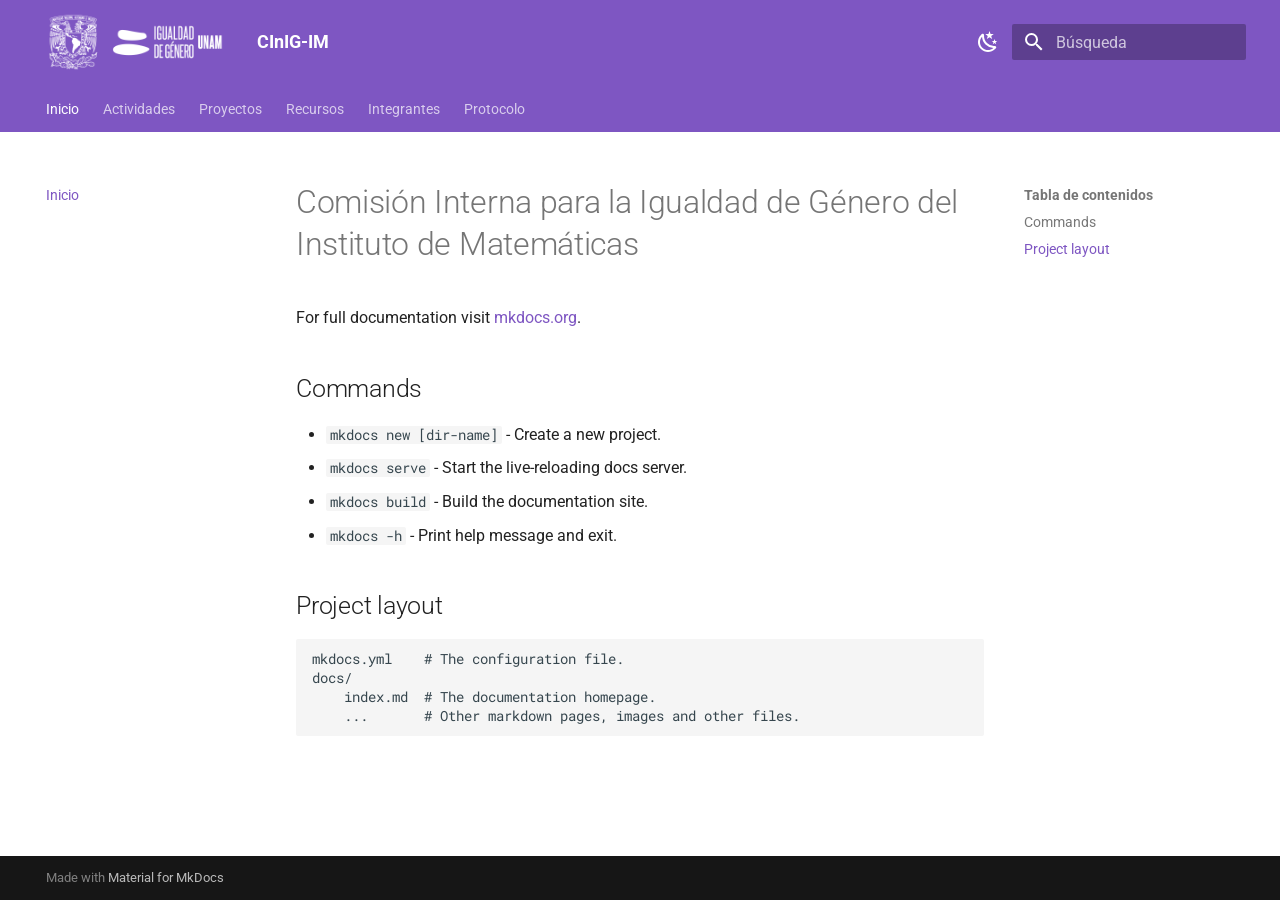
==== commit e9871318: "Deployed 4ed951b with MkDocs version: 1.6.1" ====
--- a/index.html
+++ b/index.html
@@ -72,7 +72,7 @@
     <div data-md-component="skip">
       
         
-        <a href="#cinig-im" class="md-skip">
+        <a href="#comision-interna-para-la-igualdad-de-genero-del-instituto-de-matematicas" class="md-skip">
           Saltar a contenido
         </a>
       
@@ -227,13 +227,51 @@
   
   
     <li class="md-tabs__item">
-      <a href="acerca_de.md" class="md-tabs__link">
-        
-  
-  
-    
-  
-  Acerca de
+      <a href="actividades.md" class="md-tabs__link">
+        
+  
+  
+    
+  
+  Actividades
+
+      </a>
+    </li>
+  
+
+      
+        
+  
+  
+  
+  
+    <li class="md-tabs__item">
+      <a href="proyectos.md" class="md-tabs__link">
+        
+  
+  
+    
+  
+  Proyectos
+
+      </a>
+    </li>
+  
+
+      
+        
+  
+  
+  
+  
+    <li class="md-tabs__item">
+      <a href="recursos.md" class="md-tabs__link">
+        
+  
+  
+    
+  
+  Recursos
 
       </a>
     </li>
@@ -253,6 +291,25 @@
     
   
   Integrantes
+
+      </a>
+    </li>
+  
+
+      
+        
+  
+  
+  
+  
+    <li class="md-tabs__item">
+      <a href="protocolo.md" class="md-tabs__link">
+        
+  
+  
+    
+  
+  Protocolo
 
       </a>
     </li>
@@ -380,12 +437,56 @@
   
   
     <li class="md-nav__item">
-      <a href="acerca_de.md" class="md-nav__link">
+      <a href="actividades.md" class="md-nav__link">
         
   
   
   <span class="md-ellipsis">
-    Acerca de
+    Actividades
+    
+  </span>
+  
+
+      </a>
+    </li>
+  
+
+    
+      
+      
+  
+  
+  
+  
+    <li class="md-nav__item">
+      <a href="proyectos.md" class="md-nav__link">
+        
+  
+  
+  <span class="md-ellipsis">
+    Proyectos
+    
+  </span>
+  
+
+      </a>
+    </li>
+  
+
+    
+      
+      
+  
+  
+  
+  
+    <li class="md-nav__item">
+      <a href="recursos.md" class="md-nav__link">
+        
+  
+  
+  <span class="md-ellipsis">
+    Recursos
     
   </span>
   
@@ -408,6 +509,28 @@
   
   <span class="md-ellipsis">
     Integrantes
+    
+  </span>
+  
+
+      </a>
+    </li>
+  
+
+    
+      
+      
+  
+  
+  
+  
+    <li class="md-nav__item">
+      <a href="protocolo.md" class="md-nav__link">
+        
+  
+  
+  <span class="md-ellipsis">
+    Protocolo
     
   </span>
   
@@ -477,7 +600,7 @@
 
 
 
-<h1 id="cinig-im">CInIG-IM</h1>
+<h1 id="comision-interna-para-la-igualdad-de-genero-del-instituto-de-matematicas">Comisión Interna para la Igualdad de Género del Instituto de Matemáticas</h1>
 <p>For full documentation visit <a href="https://www.mkdocs.org">mkdocs.org</a>.</p>
 <h2 id="commands">Commands</h2>
 <ul>
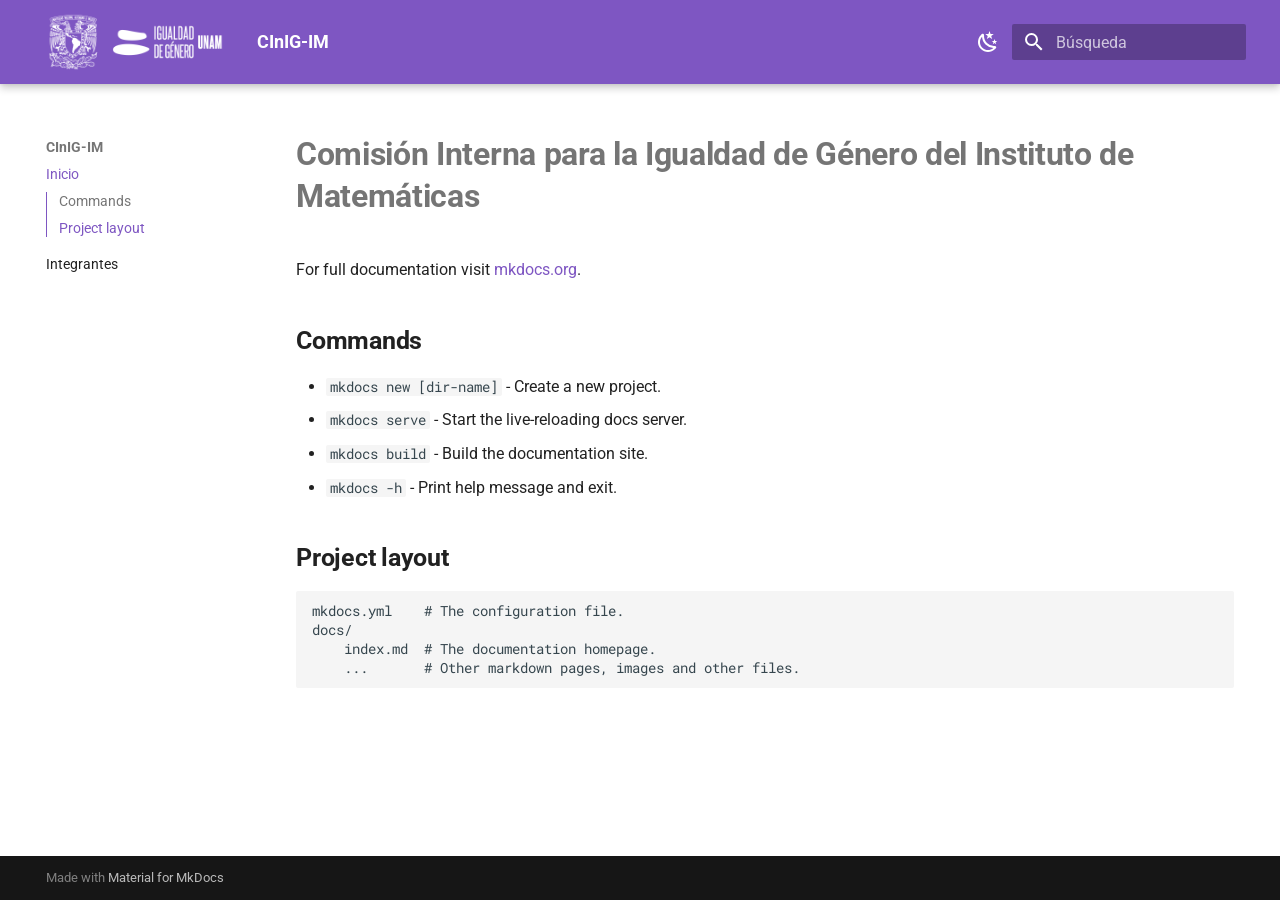
==== commit 65329571: "Deployed 8ed1bcd with MkDocs version: 1.6.1" ====
--- a/index.html
+++ b/index.html
@@ -28,6 +28,16 @@
         <link rel="stylesheet" href="assets/stylesheets/palette.06af60db.min.css">
       
       
+  
+  
+    
+      
+      
+    
+  
+  
+  <style>:root{--md-admonition-icon--example:url('data:image/svg+xml;charset=utf-8,%3Csvg%20xmlns%3D%22http%3A//www.w3.org/2000/svg%22%20viewBox%3D%220%200%2024%2024%22%3E%3Cpath%20d%3D%22M6%202a2%202%200%200%200-2%202v16a2%202%200%200%200%202%202h12a2%202%200%200%200%202-2V8l-6-6zm0%202h7v5h5v11H6zm2%208v2h8v-2zm0%204v2h5v-2z%22/%3E%3C/svg%3E');}</style>
+
 
 
     
@@ -84,7 +94,9 @@
     
       
 
-<header class="md-header" data-md-component="header">
+  
+
+<header class="md-header md-header--shadow" data-md-component="header">
   <nav class="md-header__inner md-grid" aria-label="Cabecera">
     <a href="." title="CInIG-IM" class="md-header__button md-logo" aria-label="CInIG-IM" data-md-component="logo">
       
@@ -195,131 +207,6 @@
       
         
           
-            
-<nav class="md-tabs" aria-label="Pestañas" data-md-component="tabs">
-  <div class="md-grid">
-    <ul class="md-tabs__list">
-      
-        
-  
-  
-  
-    
-  
-  
-    <li class="md-tabs__item md-tabs__item--active">
-      <a href="." class="md-tabs__link">
-        
-  
-  
-    
-  
-  Inicio
-
-      </a>
-    </li>
-  
-
-      
-        
-  
-  
-  
-  
-    <li class="md-tabs__item">
-      <a href="actividades.md" class="md-tabs__link">
-        
-  
-  
-    
-  
-  Actividades
-
-      </a>
-    </li>
-  
-
-      
-        
-  
-  
-  
-  
-    <li class="md-tabs__item">
-      <a href="proyectos.md" class="md-tabs__link">
-        
-  
-  
-    
-  
-  Proyectos
-
-      </a>
-    </li>
-  
-
-      
-        
-  
-  
-  
-  
-    <li class="md-tabs__item">
-      <a href="recursos.md" class="md-tabs__link">
-        
-  
-  
-    
-  
-  Recursos
-
-      </a>
-    </li>
-  
-
-      
-        
-  
-  
-  
-  
-    <li class="md-tabs__item">
-      <a href="integrantes/" class="md-tabs__link">
-        
-  
-  
-    
-  
-  Integrantes
-
-      </a>
-    </li>
-  
-
-      
-        
-  
-  
-  
-  
-    <li class="md-tabs__item">
-      <a href="protocolo.md" class="md-tabs__link">
-        
-  
-  
-    
-  
-  Protocolo
-
-      </a>
-    </li>
-  
-
-      
-    </ul>
-  </div>
-</nav>
-          
         
       
       <main class="md-main" data-md-component="main">
@@ -333,10 +220,10 @@
                     
 
 
-  
-
-
-<nav class="md-nav md-nav--primary md-nav--lifted" aria-label="Navegación" data-md-level="0">
+
+  
+
+<nav class="md-nav md-nav--primary md-nav--integrated" aria-label="Navegación" data-md-level="0">
   <label class="md-nav__title" for="__drawer">
     <a href="." title="CInIG-IM" class="md-nav__button md-logo" aria-label="CInIG-IM" data-md-component="logo">
       
@@ -437,100 +324,12 @@
   
   
     <li class="md-nav__item">
-      <a href="actividades.md" class="md-nav__link">
-        
-  
-  
-  <span class="md-ellipsis">
-    Actividades
-    
-  </span>
-  
-
-      </a>
-    </li>
-  
-
-    
-      
-      
-  
-  
-  
-  
-    <li class="md-nav__item">
-      <a href="proyectos.md" class="md-nav__link">
-        
-  
-  
-  <span class="md-ellipsis">
-    Proyectos
-    
-  </span>
-  
-
-      </a>
-    </li>
-  
-
-    
-      
-      
-  
-  
-  
-  
-    <li class="md-nav__item">
-      <a href="recursos.md" class="md-nav__link">
-        
-  
-  
-  <span class="md-ellipsis">
-    Recursos
-    
-  </span>
-  
-
-      </a>
-    </li>
-  
-
-    
-      
-      
-  
-  
-  
-  
-    <li class="md-nav__item">
       <a href="integrantes/" class="md-nav__link">
         
   
   
   <span class="md-ellipsis">
     Integrantes
-    
-  </span>
-  
-
-      </a>
-    </li>
-  
-
-    
-      
-      
-  
-  
-  
-  
-    <li class="md-nav__item">
-      <a href="protocolo.md" class="md-nav__link">
-        
-  
-  
-  <span class="md-ellipsis">
-    Protocolo
     
   </span>
   
@@ -547,50 +346,6 @@
               </div>
             
             
-              
-              <div class="md-sidebar md-sidebar--secondary" data-md-component="sidebar" data-md-type="toc" >
-                <div class="md-sidebar__scrollwrap">
-                  <div class="md-sidebar__inner">
-                    
-
-<nav class="md-nav md-nav--secondary" aria-label="Tabla de contenidos">
-  
-  
-  
-    
-  
-  
-    <label class="md-nav__title" for="__toc">
-      <span class="md-nav__icon md-icon"></span>
-      Tabla de contenidos
-    </label>
-    <ul class="md-nav__list" data-md-component="toc" data-md-scrollfix>
-      
-        <li class="md-nav__item">
-  <a href="#commands" class="md-nav__link">
-    <span class="md-ellipsis">
-      Commands
-    </span>
-  </a>
-  
-</li>
-      
-        <li class="md-nav__item">
-  <a href="#project-layout" class="md-nav__link">
-    <span class="md-ellipsis">
-      Project layout
-    </span>
-  </a>
-  
-</li>
-      
-    </ul>
-  
-</nav>
-                  </div>
-                </div>
-              </div>
-            
           
           
             <div class="md-content" data-md-component="content">
@@ -600,7 +355,7 @@
 
 
 
-<h1 id="comision-interna-para-la-igualdad-de-genero-del-instituto-de-matematicas">Comisión Interna para la Igualdad de Género del Instituto de Matemáticas</h1>
+<div><h1 id="comision-interna-para-la-igualdad-de-genero-del-instituto-de-matematicas">Comisión Interna para la Igualdad de Género del Instituto de Matemáticas</h1>
 <p>For full documentation visit <a href="https://www.mkdocs.org">mkdocs.org</a>.</p>
 <h2 id="commands">Commands</h2>
 <ul>
@@ -614,7 +369,7 @@
 docs/
     index.md  # The documentation homepage.
     ...       # Other markdown pages, images and other files.
-</code></pre>
+</code></pre></div>
 
 
 
@@ -669,7 +424,7 @@
     
     
       
-      <script id="__config" type="application/json">{"base": ".", "features": ["navigation.tabs", "navigation.top", "search.highlight", "search.suggest"], "search": "assets/javascripts/workers/search.973d3a69.min.js", "tags": null, "translations": {"clipboard.copied": "Copiado al portapapeles", "clipboard.copy": "Copiar al portapapeles", "search.result.more.one": "1 m\u00e1s en esta p\u00e1gina", "search.result.more.other": "# m\u00e1s en esta p\u00e1gina", "search.result.none": "No se encontraron documentos", "search.result.one": "1 documento encontrado", "search.result.other": "# documentos encontrados", "search.result.placeholder": "Teclee para comenzar b\u00fasqueda", "search.result.term.missing": "Falta", "select.version": "Seleccionar versi\u00f3n"}, "version": null}</script>
+      <script id="__config" type="application/json">{"base": ".", "features": ["navigation.top", "search.highlight", "search.suggest", "toc.integrate", "navigation.expand"], "search": "assets/javascripts/workers/search.973d3a69.min.js", "tags": null, "translations": {"clipboard.copied": "Copiado al portapapeles", "clipboard.copy": "Copiar al portapapeles", "search.result.more.one": "1 m\u00e1s en esta p\u00e1gina", "search.result.more.other": "# m\u00e1s en esta p\u00e1gina", "search.result.none": "No se encontraron documentos", "search.result.one": "1 documento encontrado", "search.result.other": "# documentos encontrados", "search.result.placeholder": "Teclee para comenzar b\u00fasqueda", "search.result.term.missing": "Falta", "select.version": "Seleccionar versi\u00f3n"}, "version": null}</script>
     
     
       <script src="assets/javascripts/bundle.f55a23d4.min.js"></script>
--- a/stylesheets/extra.css
+++ b/stylesheets/extra.css
@@ -5,7 +5,11 @@
   width: auto;   /* Maintains original aspect ratio */
 }
 
-/* Optional: Remove default padding/margin if making it maximum size */
-/* .md-logo {
-  padding: 4px 0; 
-} */+.md-typeset h1, 
+.md-typeset h2, 
+.md-typeset h3, 
+.md-typeset h4, 
+.md-typeset h5, 
+.md-typeset h6 {
+  font-weight: 700; /* Use 'bold', 400, 500, 700, etc. */
+}
